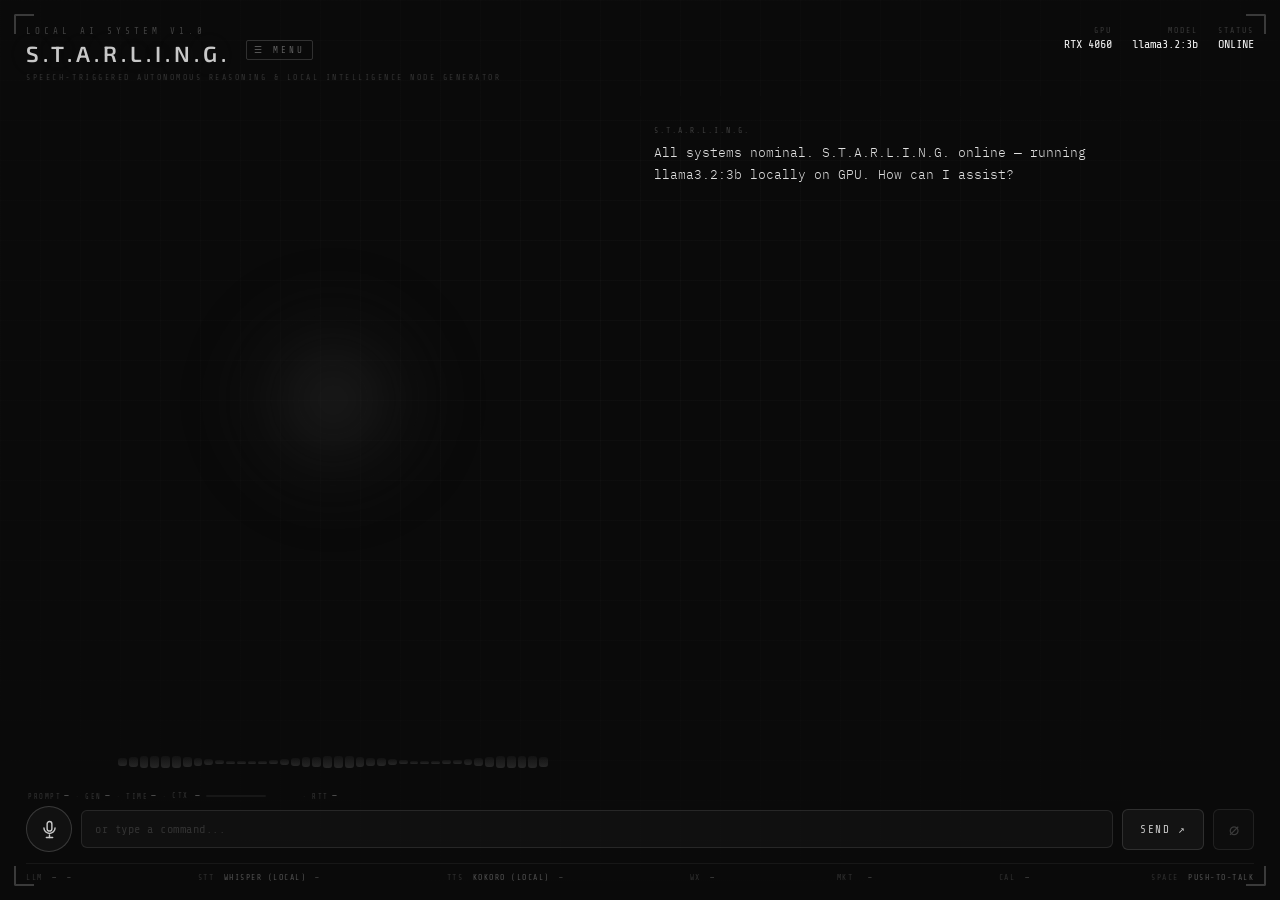
==== frontend/index.html @ 3df269cf "Add user-tunable LLM context size setting Expose a persisted, user-editable LLM context-size setting" ====
<!DOCTYPE html>
<html lang="en">
<head>
  <meta charset="UTF-8" />
  <meta name="viewport" content="width=device-width, initial-scale=1.0" />
  <title>S.T.A.R.L.I.N.G. — Local AI</title>
  <link rel="icon" type="image/png" href="/assets/images/basic_ds.png" />
  <link rel="preconnect" href="https://fonts.googleapis.com" />
  <link rel="preconnect" href="https://fonts.gstatic.com" crossorigin />
  <link href="https://fonts.googleapis.com/css2?family=Exo+2:wght@300;400;600&family=Share+Tech+Mono&display=swap" rel="stylesheet" />
  <link rel="stylesheet" href="style.css" />
</head>
<body>
  <!-- Fuzzy tool confirmation banner (Tier 2 — fuzzy recovery) -->
  <div id="fuzzy-confirm-banner" class="hidden"><span class="fcb-label">Did you mean to open</span> <span id="fcb-tool-name" class="fcb-tool"></span><span class="fcb-label">?</span><div class="fcb-buttons"><button id="fcb-yes">Yes</button><button id="fcb-no">No</button></div></div>

  <div class="starling" id="starling">

    <!-- Decorative background -->
    <div class="grid-bg"></div>
    <div class="corner tl"></div>
    <div class="corner tr"></div>
    <div class="corner bl"></div>
    <div class="corner br"></div>

    <!-- Header -->
    <header class="hdr">
      <div class="hdr-title">
        <div class="hdr-system">LOCAL AI SYSTEM v1.0</div>
        <div class="hdr-name-row">
          <div class="hdr-name">S.T.A.R.L.I.N.G.</div>
          <button class="toolkit-menu-btn" id="toolkit-menu-btn" title="Open system menu">&#x2630; MENU</button>

        </div>
        <div class="hdr-fullname">Speech&#8209;Triggered Autonomous Reasoning &amp; Local Intelligence Node Generator</div>
      </div>
      <div class="hdr-stats">
        <div class="stat">
          <div class="stat-lbl">GPU</div>
          <div class="stat-val" id="stat-gpu">RTX 4060</div>
        </div>
        <div class="stat">
          <div class="stat-lbl">MODEL</div>
          <div class="stat-val" id="stat-model">—</div>
        </div>
        <div class="stat">
          <div class="stat-lbl">STATUS</div>
          <div class="stat-val" id="stat-status">INIT</div>
        </div>
      </div>
    </header>

    <!-- Full-screen offline overlay (shown after shutdown) -->
    <div class="offline-overlay" id="offline-overlay">
      <div class="offline-label">OFFLINE</div>
    </div>

    <!-- Sleep overlay (shown during inactivity sleep; distinct from offline) -->
    <div class="sleep-overlay" id="sleep-overlay">
      <div class="sleep-label">SLEEPING</div>
    </div>

    <!-- Two-column body -->
    <div class="body-cols">

      <!-- Toolkit Menu Panel — full-viewport overlay, shown via openToolkitPanel() -->
      <div id="toolkit-panel" class="toolkit-panel hidden">
        <div class="toolkit-header">
          <div class="toolkit-title">MENU</div>
          <button class="toolkit-close-btn" id="toolkit-close-btn">&#x2715;</button>
        </div>
        <div class="toolkit-list-view" id="toolkit-list-view">

          <!-- Voice & Speech section -->
          <div class="menu-section">
            <div class="menu-section-label">VOICE &amp; SPEECH</div>
            <div class="menu-tts-row">
              <button class="tts-toggle" id="tts-toggle" title="Toggle text-to-speech">TTS ON</button>
              <!-- native select kept hidden — app.js reads/writes its value; the
                   custom voice-picker below is what the user actually interacts with -->
              <select class="voice-select" id="voice-select" title="Kokoro voice" style="display:none">
                <option value="bm_george">George (GB ♂)</option>
              </select>
              <div class="voice-picker" id="voice-picker"></div>
              <button class="voice-test-btn" id="voice-test-btn" title="Preview current voice">TEST</button>
              <button class="voice-default-btn" id="voice-default-btn" title="Save as startup default">SET DEFAULT</button>
              <div class="tts-engine" id="tts-engine">KOKORO</div>
            </div>
          </div>

          <!-- Toolkit section -->
          <div class="menu-section">
            <div class="menu-section-label">TOOLKIT</div>
            <div class="toolkit-cards" id="toolkit-cards"></div>
          </div>

          <!-- Prompt Registry section -->
          <div class="menu-section">
            <div class="menu-section-label">PROMPT REGISTRY</div>
            <button class="prompt-registry-open-btn" id="prompt-registry-open-btn">OPEN EDITOR</button>
          </div>

          <!-- STARLING Soul section -->
          <div class="menu-section">
            <div class="menu-section-label">STARLING SOUL</div>
            <div class="soul-menu-desc">STARLING's persistent personality file. Evolves through session reflections.</div>
            <button class="soul-open-btn" id="soul-open-btn">VIEW / EDIT SOUL</button>
          </div>

          <!-- System / Shutdown section -->
          <div class="menu-section">
            <div class="menu-section-label">SYSTEM</div>
            <div class="llm-ctx-row">
              <label class="llm-ctx-label" for="llm-ctx-input" title="llama-server context window size">LLM CONTEXT</label>
              <input class="llm-ctx-input" id="llm-ctx-input" type="number" min="2048" max="131072" step="1024" title="Context window in tokens (applies on next restart)">
              <span class="llm-ctx-unit">tok</span>
              <button class="llm-ctx-save-btn" id="llm-ctx-save-btn" title="Save context size (applies on restart)">SAVE</button>
            </div>
            <div class="llm-ctx-note" id="llm-ctx-note">Applies on next restart.</div>
            <button class="system-status-open-btn" id="system-status-open-btn">SYSTEM STATUS</button>
            <button class="power-btn" id="power-btn" title="Shut down S.T.A.R.L.I.N.G.">SHUTDOWN</button>
          </div>

        </div>
        <div class="toolkit-confirm-view hidden" id="toolkit-confirm-view">
          <div class="toolkit-confirm-label">Activate <span class="toolkit-confirm-tool-name" id="toolkit-confirm-tool-name"></span>?</div>
          <div class="toolkit-confirm-response" id="toolkit-confirm-response"></div>
          <div class="toolkit-confirm-buttons">
            <button class="toolkit-btn-yes" id="toolkit-btn-yes">YES</button>
            <button class="toolkit-btn-no" id="toolkit-btn-no">NO — BACK</button>
          </div>
        </div>
        <!-- Prompt Registry editor sub-view -->
        <div id="prompts-editor-view" class="toolkit-prompts-view hidden">
          <div class="prompts-editor-header">
            <div class="prompts-editor-title">PROMPT REGISTRY</div>
            <div class="prompts-editor-controls">
              <button id="prompts-reload-btn" class="prompts-reload-btn">RELOAD FROM DISK</button>
              <button id="prompts-editor-back-btn" class="prompts-editor-back-btn">&larr; BACK</button>
            </div>
          </div>
          <div id="prompts-editor-content" class="prompts-editor-content"></div>
        </div>

        <!-- Soul editor sub-view -->
        <div id="soul-editor-view" class="toolkit-prompts-view hidden">
          <div class="prompts-editor-header">
            <div class="prompts-editor-title soul-editor-title">STARLING SOUL</div>
            <div class="prompts-editor-controls">
              <button id="soul-history-btn" class="prompts-reload-btn">HISTORY</button>
              <button id="soul-reload-btn" class="prompts-reload-btn">RELOAD</button>
              <button id="soul-editor-back-btn" class="prompts-editor-back-btn">&larr; BACK</button>
            </div>
          </div>
          <div class="soul-editor-warning">
            <span class="soul-editor-warning-icon">&#9888;</span>
            Editing this file directly modifies STARLING's identity. STARLING will object. Proceed with discretion.
          </div>
          <div id="soul-status-msg" class="soul-status-msg hidden"></div>
          <div id="soul-history-view" class="soul-history-view hidden">
            <div class="soul-history-title">VERSION HISTORY</div>
            <div id="soul-history-list" class="soul-history-list"></div>
          </div>
          <div class="prompts-editor-content" id="soul-editor-content">
            <!-- Read view -->
            <div id="soul-view-content" class="soul-view-content"></div>
            <!-- Edit view (hidden until EDIT is clicked) -->
            <div id="soul-edit-view" class="hidden">
              <textarea id="soul-textarea" class="soul-textarea" spellcheck="false"></textarea>
              <div class="soul-edit-actions">
                <button id="soul-save-btn" class="soul-save-btn">SAVE CHANGES</button>
                <button id="soul-cancel-edit-btn" class="prompts-editor-back-btn">CANCEL</button>
              </div>
            </div>
          </div>
          <div class="soul-footer-actions">
            <button id="soul-edit-btn" class="soul-edit-btn">EDIT SOUL</button>
          </div>
        </div>      </div>

      <!-- Left column: sphere + waveform + chat (repositions below sphere in pres-mode) -->
      <div class="col-left">
        <div class="ring-section">
          <div class="ring-wrap">
            <div class="sphere-halo" id="sphere-halo"></div>
            <canvas id="sphere-canvas" aria-hidden="true"></canvas>
          </div>
          <div class="browser-read-warn hidden" id="browser-read-warn">⚠ CANNOT READ PAGE</div>
        </div>
        <!-- Chat panel — hidden in normal mode, slides in below sphere in pres-mode -->
        <div class="chat-panel">
          <!-- Clock Panel — overlays top of conversation window, auto-dismisses -->
          <div class="clock-panel hidden" id="clock-panel">
            <div class="clock-time" id="clock-time">—</div>
            <div class="clock-detail">
              <span class="clock-date" id="clock-date">—</span>
              <span class="clock-tz"   id="clock-tz">—</span>
            </div>
          </div>
          <!-- Timer Panel — hidden until one or more timers are active -->
          <div class="timer-panel hidden" id="timer-panel">
            <div class="timer-header">
              <div class="timer-title">TIMERS</div>
              <button class="timer-clear-all" id="timer-clear-all" title="Cancel all timers">✕ ALL</button>
            </div>
            <div class="timer-list" id="timer-list"></div>
          </div>
          <!-- Ideas Panel — hidden until capture or list mode is active -->
          <div class="ideas-panel hidden" id="ideas-panel">
            <!-- Capture prompt — shown while awaiting the idea mic press -->
            <div class="ideas-view" id="ideas-capture-view">
              <div class="ideas-header">
                <div class="ideas-title">IDEA CAPTURE</div>
                <div class="ideas-hint">Press mic and speak your idea</div>
              </div>
              <div class="ideas-capture-indicator">
                <div class="ideas-pulse" id="ideas-pulse"></div>
                <span class="ideas-waiting-label" id="ideas-waiting-label">WAITING FOR INPUT</span>
              </div>
              <button class="ideas-cancel-btn" id="ideas-cancel-btn">CANCEL</button>
            </div>
            <!-- List view — shown when reading back ideas -->
            <div class="ideas-view hidden" id="ideas-list-view">
              <div class="ideas-header">
                <div class="ideas-title" id="ideas-list-title">MY IDEAS</div>
                <button class="ideas-close-btn" id="ideas-close-btn">✕</button>
              </div>
              <div class="ideas-list" id="ideas-list"></div>
              <div class="ideas-list-footer">
                <span class="ideas-count" id="ideas-count">—</span>
              </div>
            </div>
          </div>
          <div class="chat-inner" id="chat-inner"></div>
        </div>
      </div>

      <!-- Weather Panel — zero-width in normal mode, expands right in weather-mode -->
      <div class="weather-panel hidden" id="weather-panel">
        <div class="weather-header">
          <div class="weather-location" id="weather-location">—</div>
          <div class="weather-location-label hidden" id="weather-location-label"></div>
          <button class="weather-close-btn" id="weather-close-btn" title="Close weather panel">✕</button>
          <div class="weather-header-row">
            <div class="weather-fetched" id="weather-fetched">—</div>
            <div class="weather-cache-age hidden" id="weather-cache-age"></div>
            <button class="weather-refresh-btn" id="weather-refresh-btn" title="Refresh weather data">🔄</button>
          </div>
        </div>
        <!-- Body: metric tiles (left) + vertical forecast (right) -->
        <div class="weather-body">
          <!-- Left: current-conditions metric tiles -->
          <div class="weather-metrics" id="weather-metrics">
            <div class="wx-tile wx-tile-hero">
              <div class="weather-temp" id="weather-temp">—</div>
              <div class="weather-condition" id="weather-condition">—</div>
            </div>
            <div class="wx-tile">
              <div class="wx-tile-lbl">FEELS LIKE</div>
              <div class="wx-tile-val" id="weather-feels">—</div>
            </div>
            <div class="wx-tile">
              <div class="wx-tile-lbl">HUMIDITY</div>
              <div class="wx-tile-val" id="weather-humidity">—</div>
            </div>
            <div class="wx-tile">
              <div class="wx-tile-lbl">WIND</div>
              <div class="wx-tile-val" id="weather-wind">—</div>
            </div>
            <div class="wx-tile">
              <div class="wx-tile-lbl">CLOUD COVER</div>
              <div class="wx-tile-val" id="weather-cloud">—</div>
            </div>
            <div class="wx-tile">
              <div class="wx-tile-lbl">UV INDEX</div>
              <div class="wx-tile-val" id="weather-uv">—</div>
              <div class="wx-tile-sub" id="weather-uv-label">—</div>
            </div>
            <div class="wx-tile">
              <div class="wx-tile-lbl">AIR QUALITY</div>
              <div class="wx-tile-val" id="weather-aqi">—</div>
              <div class="wx-tile-sub" id="weather-aqi-label">—</div>
            </div>
            <div class="wx-tile">
              <div class="wx-tile-lbl">SUNRISE</div>
              <div class="wx-tile-val" id="weather-sunrise">—</div>
            </div>
            <div class="wx-tile">
              <div class="wx-tile-lbl">SUNSET</div>
              <div class="wx-tile-val" id="weather-sunset">—</div>
            </div>
          </div>
          <!-- Right: vertical 10-day forecast — flippable to per-day hourly charts -->
          <div class="weather-flip" id="weather-flip">
            <div class="weather-flip-inner">
              <div class="weather-flip-front">
                <div class="weather-forecast" id="weather-forecast"></div>
              </div>
              <div class="weather-flip-back" id="weather-flip-back">
                <div class="wx-flip-back-header">
                  <div class="wx-flip-day-label" id="wx-flip-day-label"></div>
                  <button class="wx-back-weekly-btn" id="wx-back-weekly-btn">↩ Back to Weekly</button>
                </div>
                <div class="wx-chart-box">
                  <div class="wx-chart-title">HOURLY TEMP</div>
                  <canvas id="wx-day-temp"></canvas>
                </div>
                <div class="wx-chart-box">
                  <div class="wx-chart-title">HOURLY PRECIP %</div>
                  <canvas id="wx-day-precip"></canvas>
                </div>
              </div>
            </div>
          </div>
        </div>
      </div>

      <!-- Calendar Panel — hidden until calendar mode is active -->
      <div class="cal-panel hidden" id="cal-panel">
        <div class="cal-header">
          <div class="cal-today-label" id="cal-today-label">—</div>
          <div class="cal-tz" id="cal-tz">—</div>
          <button class="cal-close-btn" id="cal-close-btn" title="Close calendar">✕</button>
        </div>
        <div class="cal-section-title">TODAY</div>
        <div class="cal-event-list" id="cal-today-list">
          <div class="cal-empty">No events scheduled.</div>
        </div>
        <div class="cal-section-title cal-week-toggle" id="cal-week-toggle">
          UPCOMING <span id="cal-week-chevron">▸</span>
        </div>
        <div class="cal-event-list cal-week-list hidden" id="cal-week-list"></div>
      </div>

      <!-- Mail Panel — hidden until mail mode is active -->
      <div class="mail-panel hidden" id="mail-panel">
        <div class="mail-panel-header">
          <div class="mail-panel-title">
            INBOX <span class="mail-count-badge" id="mail-count-badge">0</span>
          </div>
          <button class="mail-close-btn" id="mail-close-btn" title="Close mail panel">&#x2715;</button>
        </div>
        <div class="mail-list" id="mail-list"></div>
      </div>

      <!-- Neon image panel — zero-width in normal mode -->
      <div class="pres-panel" id="pres-panel">
        <span class="edge edge-top"></span>
        <span class="edge edge-left"></span>
        <span class="edge edge-right"></span>
        <span class="edge edge-bottom"></span>
        <img class="pres-image" id="pres-image" src="" alt="" />
      </div>

      <!-- Dossier text panel — zero-width in normal mode -->
      <div class="pres-dossier" id="pres-dossier">
        <div class="pres-dossier-title" id="pres-dossier-title">SUBJECT UNKNOWN</div>
        <div class="pres-dossier-body" id="pres-dossier-body">
          Awaiting intelligence data. No records on file for this subject.
        </div>
        <div class="pres-dossier-meta" id="pres-dossier-meta">
          <span class="key">STATUS</span><span class="val">UNCLASSIFIED</span>
          <span class="key">SOURCE</span><span class="val">LOCAL KB</span>
          <span class="key">UPDATED</span><span class="val">—</span>
        </div>
      </div>

      <!-- News panel — zero-width in normal mode, expands in news-mode -->
      <div class="news-panel hidden" id="news-panel">
        <div class="news-header">
          <div class="news-title" id="news-title">NEWS BRIEFING</div>
          <div class="news-meta" id="news-meta">—</div>
          <button class="news-close-btn" id="news-close-btn" title="Close news panel">✕</button>
        </div>
        <div class="news-filters">
          <select class="news-filter-select" id="news-cat-select"></select>
          <select class="news-filter-select" id="news-region-select"></select>
          <select class="news-filter-select" id="news-source-select"></select>
        </div>
        <div class="news-synth-indicator hidden" id="news-synth-indicator">
          <span class="news-synth-spinner"></span>
          <span class="news-synth-label">SUMMARISING</span>
        </div>
        <div class="news-list" id="news-list"></div>
        <div class="news-footer">
          <button class="news-refresh-btn" id="news-refresh-btn">↻ REFRESH</button>
          <span class="news-fetched" id="news-fetched">—</span>
        </div>
      </div>

      <!-- Market Panel — zero-width in normal mode, expands in mkt-mode -->
      <div class="mkt-panel hidden" id="mkt-panel">

        <!-- Shared header -->
        <div class="mkt-header">
          <div class="mkt-title">MARKET WATCH</div>
          <div class="mkt-status" id="mkt-status">—</div>
          <div class="mkt-header-actions">
            <button class="mkt-settings-btn" id="mkt-settings-btn" title="Stock settings">⚙</button>
            <button class="mkt-close-btn" id="mkt-close-btn" title="Close market panel">✕</button>
          </div>
        </div>

        <!-- ── Dashboard view (default) ───────────────────────────────────── -->
        <div id="mkt-dashboard" class="mkt-view">

          <!-- Group tabs rendered dynamically from watchlist.json -->
          <div class="mkt-tabs" id="mkt-group-tabs"></div>

          <!-- 6-tile chart grid -->
          <div class="stocks-dashboard" id="stocks-dashboard">

            <!-- Tile 0 — S&P 500 -->
            <div class="stocks-tile" id="tile-0" data-symbol="^GSPC" data-name="S&amp;P 500">
              <div class="stocks-tile-hdr">
                <div class="stocks-tile-id">
                  <span class="stocks-tile-sym">S&amp;P 500</span>
                  <span class="stocks-tile-ticker">^GSPC</span>
                </div>
                <div class="stocks-tile-prc">
                  <span class="stocks-tile-price" id="tp-0-price">—</span>
                  <span class="stocks-tile-chg" id="tp-0-chg">—</span>
                </div>
              </div>
              <div class="stocks-tile-pills" data-tile="0">
                <button class="spill active" data-w="1m" data-tile="0">1M</button>
                <button class="spill" data-w="3m" data-tile="0">3M</button>
                <button class="spill" data-w="1y" data-tile="0">1Y</button>
              </div>
              <div class="stocks-canvas-wrap"><canvas id="sc-0"></canvas></div>
            </div>

            <!-- Tile 1 — NASDAQ -->
            <div class="stocks-tile" id="tile-1" data-symbol="^IXIC" data-name="NASDAQ">
              <div class="stocks-tile-hdr">
                <div class="stocks-tile-id">
                  <span class="stocks-tile-sym">NASDAQ</span>
                  <span class="stocks-tile-ticker">^IXIC</span>
                </div>
                <div class="stocks-tile-prc">
                  <span class="stocks-tile-price" id="tp-1-price">—</span>
                  <span class="stocks-tile-chg" id="tp-1-chg">—</span>
                </div>
              </div>
              <div class="stocks-tile-pills" data-tile="1">
                <button class="spill active" data-w="1m" data-tile="1">1M</button>
                <button class="spill" data-w="3m" data-tile="1">3M</button>
                <button class="spill" data-w="1y" data-tile="1">1Y</button>
              </div>
              <div class="stocks-canvas-wrap"><canvas id="sc-1"></canvas></div>
            </div>

            <!-- Tile 2 — Dow Jones -->
            <div class="stocks-tile" id="tile-2" data-symbol="^DJI" data-name="Dow Jones">
              <div class="stocks-tile-hdr">
                <div class="stocks-tile-id">
                  <span class="stocks-tile-sym">Dow Jones</span>
                  <span class="stocks-tile-ticker">^DJI</span>
                </div>
                <div class="stocks-tile-prc">
                  <span class="stocks-tile-price" id="tp-2-price">—</span>
                  <span class="stocks-tile-chg" id="tp-2-chg">—</span>
                </div>
              </div>
              <div class="stocks-tile-pills" data-tile="2">
                <button class="spill active" data-w="1m" data-tile="2">1M</button>
                <button class="spill" data-w="3m" data-tile="2">3M</button>
                <button class="spill" data-w="1y" data-tile="2">1Y</button>
              </div>
              <div class="stocks-canvas-wrap"><canvas id="sc-2"></canvas></div>
            </div>

            <!-- Tile 3 — BTC + ETH overlay -->
            <div class="stocks-tile" id="tile-3" data-symbol="BTC-USD" data-symbol2="ETH-USD" data-name="Bitcoin + Ethereum">
              <div class="stocks-tile-hdr">
                <div class="stocks-tile-id">
                  <span class="stocks-tile-sym">BTC + ETH</span>
                  <span class="stocks-tile-ticker">Crypto</span>
                </div>
                <div class="stocks-tile-prc">
                  <span class="stocks-tile-price" id="tp-3-price">—</span>
                  <span class="stocks-tile-chg" id="tp-3-chg">—</span>
                </div>
              </div>
              <div class="stocks-tile-pills" data-tile="3">
                <button class="spill active" data-w="1m" data-tile="3">1M</button>
                <button class="spill" data-w="3m" data-tile="3">3M</button>
                <button class="spill" data-w="1y" data-tile="3">1Y</button>
              </div>
              <div class="stocks-canvas-wrap"><canvas id="sc-3"></canvas></div>
            </div>

            <!-- Tile 4 — My Stocks (equity watchlist) -->
            <div class="stocks-tile" id="tile-4" data-name="My Stocks">
              <div class="stocks-tile-hdr">
                <div class="stocks-tile-id">
                  <span class="stocks-tile-sym">My Stocks</span>
                  <select class="stocks-tile-sel" id="sel-4" title="Select equity ticker"></select>
                </div>
                <div class="stocks-tile-prc">
                  <span class="stocks-tile-price" id="tp-4-price">—</span>
                  <span class="stocks-tile-chg" id="tp-4-chg">—</span>
                </div>
              </div>
              <div class="stocks-tile-pills" data-tile="4">
                <button class="spill active" data-w="1m" data-tile="4">1M</button>
                <button class="spill" data-w="3m" data-tile="4">3M</button>
                <button class="spill" data-w="1y" data-tile="4">1Y</button>
                <button class="stocks-valtoggle hidden" data-tile="4" title="Toggle between share price and value of your holdings">VALUE</button>
              </div>
              <div class="stocks-canvas-wrap"><canvas id="sc-4"></canvas></div>
            </div>

            <!-- Tile 5 — My Crypto (crypto watchlist) -->
            <div class="stocks-tile" id="tile-5" data-name="My Crypto">
              <div class="stocks-tile-hdr">
                <div class="stocks-tile-id">
                  <span class="stocks-tile-sym">My Crypto</span>
                  <select class="stocks-tile-sel" id="sel-5" title="Select crypto ticker"></select>
                </div>
                <div class="stocks-tile-prc">
                  <span class="stocks-tile-price" id="tp-5-price">—</span>
                  <span class="stocks-tile-chg" id="tp-5-chg">—</span>
                </div>
              </div>
              <div class="stocks-tile-pills" data-tile="5">
                <button class="spill active" data-w="1m" data-tile="5">1M</button>
                <button class="spill" data-w="3m" data-tile="5">3M</button>
                <button class="spill" data-w="1y" data-tile="5">1Y</button>
                <button class="stocks-valtoggle hidden" data-tile="5" title="Toggle between unit price and value of your holdings">VALUE</button>
              </div>
              <div class="stocks-canvas-wrap"><canvas id="sc-5"></canvas></div>
            </div>

          </div><!-- /stocks-dashboard -->

          <div class="mkt-footer">
            <button class="mkt-refresh-btn" id="mkt-refresh-btn">↻ REFRESH</button>
            <span class="mkt-fetched" id="mkt-fetched">—</span>
          </div>
        </div><!-- /mkt-dashboard -->

        <!-- ── Detail view (hidden by default) ────────────────────────────── -->
        <div id="mkt-detail" class="mkt-view hidden">
          <div class="mkt-detail-hdr">
            <button id="mkt-back-btn" class="mkt-back-btn">← BACK</button>
            <div class="mkt-detail-info">
              <span class="mkt-detail-sym" id="mkt-detail-sym">—</span>
              <span class="mkt-detail-name" id="mkt-detail-name">—</span>
            </div>
            <div class="mkt-detail-prc">
              <span class="mkt-detail-price" id="mkt-detail-price">—</span>
              <span class="mkt-detail-chg" id="mkt-detail-chg">—</span>
            </div>
          </div>

          <div class="mkt-window-pills" id="mkt-window-pills">
            <button class="wpill" data-w="7d">7D</button>
            <button class="wpill active" data-w="1m">1M</button>
            <button class="wpill" data-w="3m">3M</button>
            <button class="wpill" data-w="6m">6M</button>
            <button class="wpill" data-w="1y">1Y</button>
            <button class="wpill" data-w="5y">5Y</button>
            <button class="wpill" data-w="10y">10Y</button>
          </div>

          <div class="mkt-detail-chart-wrap">
            <canvas id="mkt-detail-canvas"></canvas>
          </div>

          <div class="mkt-stats-strip">
            <div class="mkt-stat"><span class="mkt-stat-lbl">52W HIGH</span><span class="mkt-stat-val" id="mstat-high">—</span></div>
            <div class="mkt-stat"><span class="mkt-stat-lbl">52W LOW</span><span class="mkt-stat-val" id="mstat-low">—</span></div>
            <div class="mkt-stat"><span class="mkt-stat-lbl">VOLUME</span><span class="mkt-stat-val" id="mstat-vol">—</span></div>
            <div class="mkt-stat"><span class="mkt-stat-lbl">MKT CAP</span><span class="mkt-stat-val" id="mstat-cap">—</span></div>
            <div class="mkt-stat"><span class="mkt-stat-lbl">UPDATED</span><span class="mkt-stat-val" id="mstat-upd">—</span></div>
          </div>

          <button id="mkt-hear-btn" class="mkt-hear-btn">♪ HEAR BRIEFING</button>
        </div><!-- /mkt-detail -->

      </div><!-- /mkt-panel -->

      <!-- Reddit Social Panel — zero-width in normal mode, expands in reddit-mode -->
      <div class="reddit-panel hidden" id="reddit-panel">
        <div class="reddit-header">
          <div class="reddit-title" id="reddit-title">REDDIT SOCIAL FEED</div>
          <div class="reddit-meta" id="reddit-meta">—</div>
          <button class="reddit-refresh-btn" id="reddit-refresh-btn">&#8635; REFRESH</button>
          <button class="reddit-settings-btn" id="reddit-settings-btn" title="Manage subreddits">&#9881; SUBREDDITS</button>
          <button class="reddit-close-btn" id="reddit-close-btn" title="Close Reddit feed">&#x2715;</button>
        </div>
        <div class="reddit-synth-indicator hidden" id="reddit-synth-indicator">
          <span class="reddit-synth-spinner"></span>
          <span class="reddit-synth-label">SYNTHESISING</span>
        </div>
        <div class="reddit-filter-bar" id="reddit-filter-bar"></div>
        <div class="reddit-post-list" id="reddit-post-list"></div>
        <div class="reddit-fetched" id="reddit-fetched">—</div>
        <div class="reddit-settings-view hidden" id="reddit-settings-view">
          <div class="reddit-settings-header">
            <div class="reddit-settings-title">MANAGE SUBREDDITS</div>
            <button class="reddit-settings-back-btn" id="reddit-settings-back-btn">&#8592; BACK</button>
          </div>
          <div class="reddit-settings-sub-list" id="reddit-settings-sub-list"></div>
          <div class="reddit-settings-add-row">
            <input class="reddit-settings-input" id="reddit-settings-input" type="text" placeholder="subreddit or r/subreddit" maxlength="53" spellcheck="false" autocomplete="off" />
            <button class="reddit-settings-add-btn" id="reddit-settings-add-btn">+ ADD</button>
          </div>
          <div class="reddit-settings-error hidden" id="reddit-settings-error"></div>
        </div>
      </div><!-- /reddit-panel -->

      <!-- YouTube Feed Panel — zero-width in normal mode, expands in yt-mode -->
      <div class="yt-panel hidden" id="yt-panel">
        <div class="yt-panel-header">
          <div class="yt-title" id="yt-title">YOUTUBE FEED</div>
          <div class="yt-meta" id="yt-meta">—</div>
          <button class="yt-refresh-btn" id="yt-refresh-btn">↻ REFRESH</button>
          <button class="yt-settings-btn" id="yt-settings-btn" title="Manage channels">⚙ CHANNELS</button>
          <button class="yt-close-btn" id="yt-close-btn" title="Close YouTube feed">&#x2715;</button>
          <div class="yt-synth-indicator hidden" id="yt-synth-indicator">
            <span class="yt-synth-spinner"></span>
            <span class="yt-synth-label">ANALYSING</span>
          </div>
        </div>
        <div class="yt-filter-row">
          <div class="yt-filter-col">
            <label class="yt-filter-label">TYPE</label>
            <div class="yt-type-filter-bar" id="yt-type-filter-bar"></div>
          </div>
          <div class="yt-filter-col">
            <label class="yt-filter-label">CHANNEL</label>
            <div class="yt-channel-filter-bar" id="yt-channel-filter-bar"></div>
          </div>
          <div class="yt-filter-col">
            <label class="yt-filter-label">SORT</label>
            <div class="yt-sort-bar" id="yt-sort-bar"></div>
          </div>
        </div>
        <div class="yt-tile-grid" id="yt-tile-grid"></div>
        <div class="yt-fetched" id="yt-fetched">—</div>
        <div class="yt-settings-view hidden" id="yt-settings-view">
          <div class="yt-settings-header">
            <div class="yt-settings-title">MANAGE CHANNELS</div>
            <button class="yt-settings-back-btn" id="yt-settings-back-btn">← BACK</button>
          </div>
          <div class="yt-settings-channel-list" id="yt-settings-channel-list"></div>
          <div class="yt-settings-add-row">
            <input class="yt-settings-input" id="yt-settings-input" type="text" placeholder="Channel ID (UC…), @handle, or channel URL" maxlength="200" spellcheck="false" autocomplete="off" />
            <button class="yt-settings-add-btn" id="yt-settings-add-btn">+ ADD</button>
          </div>
          <div class="yt-settings-error hidden" id="yt-settings-error"></div>
        </div>
      </div><!-- /yt-panel -->

      <!-- Journal Panel — zero-width in normal mode, expands in journal-mode -->
      <div class="journal-panel hidden" id="journal-panel">

        <!-- ── Dictation view ── -->
        <div class="journal-view" id="journal-dictation-view">
          <div class="journal-header">
            <div class="journal-header-left">
              <div class="journal-title">JOURNAL ENTRY</div>
              <div class="journal-timestamp" id="journal-timestamp">—</div>
            </div>
          </div>
          <div class="journal-transcript-box">
            <div class="journal-transcript-label">TRANSCRIPT</div>
            <div class="journal-transcript" id="journal-transcript">
              <span class="journal-placeholder">Start speaking. Each mic press adds a new segment.
Press SUBMIT when finished dictating.</span>
            </div>
          </div>
          <div class="journal-segment-count" id="journal-segment-count">0 segments</div>
          <div class="journal-actions">
            <button class="journal-btn journal-btn-submit" id="journal-submit-btn">SUBMIT ↗</button>
            <button class="journal-btn journal-btn-interviewer" id="journal-interviewer-btn">INTERVIEWER ◎</button>
            <button class="journal-btn journal-btn-discard" id="journal-discard-btn">DISCARD ✕</button>
          </div>
        </div>

        <!-- ── Review view — shown after LLM summarises ── -->
        <div class="journal-view hidden" id="journal-review-view">
          <div class="journal-header">
            <div class="journal-header-left">
              <div class="journal-title">REVIEW SUMMARY</div>
              <div class="journal-review-hint">Confirm to save · Re-record to start over · Discard to cancel</div>
            </div>
          </div>
          <div class="journal-summary-box">
            <div class="journal-transcript-label">SUMMARY</div>
            <div class="journal-summary" id="journal-summary"></div>
          </div>
          <div class="journal-tags-row" id="journal-tags-row"></div>
          <div class="journal-actions">
            <button class="journal-btn journal-btn-confirm" id="journal-confirm-btn">CONFIRM ✓</button>
            <button class="journal-btn journal-btn-rerecord" id="journal-rerecord-btn">RE-RECORD ↺</button>
            <button class="journal-btn journal-btn-discard" id="journal-discard-btn-2">DISCARD ✕</button>
          </div>
        </div>

        <!-- ── Entries view — shown when reading back past entries ── -->
        <div class="journal-view hidden" id="journal-entries-view">
          <div class="journal-header">
            <div class="journal-header-left">
              <div class="journal-title" id="journal-entries-title">RECENT ENTRIES</div>
            </div>
            <button class="journal-close-btn" id="journal-entries-close">✕</button>
          </div>
          <div class="journal-entries-list" id="journal-entries-list"></div>
        </div>

      </div><!-- /journal-panel -->

      <!-- Wikipedia Panel — zero-width in normal mode, expands in wiki-mode -->
      <div class="wiki-panel hidden" id="wiki-panel">
        <div class="wiki-header">
          <div class="wiki-header-left">
            <div class="wiki-icon">⟡</div>
            <div class="wiki-title" id="wiki-article-title">—</div>
          </div>
          <button class="wiki-close-btn" id="wiki-close-btn" title="Exit Wikipedia mode">&#x2715;</button>
        </div>
        <div class="wiki-meta" id="wiki-meta">WIKIPEDIA ARTICLE Q&amp;A</div>
        <div class="wiki-transcript" id="wiki-transcript"></div>
      </div><!-- /wiki-panel -->

      <!-- Browser Panel — zero-width in normal mode, expands in browser-mode -->
      <div class="browser-panel" id="browser-panel">
        <div class="browser-toolbar">
          <button id="browser-back" title="Back">&#8592;</button>
          <button id="browser-forward" title="Forward">&#8594;</button>
          <button id="browser-refresh" title="Refresh">&#8635;</button>
          <input id="browser-url-bar" type="text" spellcheck="false" />
          <button id="browser-go">Go</button>
          <button id="browser-close" title="Close">&#x2715;</button>
        </div>

        <div id="browser-iframe-container">
          <iframe
            id="browser-frame"
            sandbox="allow-scripts allow-forms allow-popups"
            referrerpolicy="no-referrer"
          ></iframe>
        </div>

        <div id="browser-fallback" class="hidden">
          <p>This site can&#8217;t be displayed here due to its security policy.</p>
          <a id="browser-external-link" target="_blank" rel="noopener noreferrer"></a>
        </div>
      </div>

    </div><!-- /body-cols -->

    <!-- YouTube floating video player — draggable overlay, shown when a tile is clicked -->
    <div class="yt-video-modal hidden" id="yt-video-modal">
      <div class="yt-video-modal-header" id="yt-video-modal-header">
        <span class="yt-video-modal-title" id="yt-video-modal-title">▶ VIDEO</span>
        <button class="yt-video-modal-close" id="yt-video-modal-close" title="Close player">✕</button>
      </div>
      <div class="yt-video-modal-body">
        <iframe
          id="yt-video-modal-frame"
          sandbox="allow-scripts allow-same-origin allow-forms allow-popups allow-presentation"
          allow="autoplay; fullscreen; encrypted-media; picture-in-picture"
          allowfullscreen
        ></iframe>
      </div>
    </div>

    <!-- Full-width bottom bar: LLM metrics + TTS settings + controls -->
    <div class="bottom-bar">
      <!-- Audio waveform — spans the chat column, sits just above the metrics row -->
      <div class="waveform" id="waveform" aria-hidden="true"></div>
      <!-- LLM performance + context metrics (single row, populated after each response) -->
      <div class="llm-metrics" id="llm-metrics">
        <span class="lm-item"><span class="lm-lbl">PROMPT</span><span class="lm-val" id="lm-prompt">—</span></span>
        <span class="lm-sep">·</span>
        <span class="lm-item"><span class="lm-lbl">GEN</span><span class="lm-val" id="lm-gen">—</span></span>
        <span class="lm-sep">·</span>
        <span class="lm-item"><span class="lm-lbl">TIME</span><span class="lm-val" id="lm-time">—</span></span>
        <span class="lm-sep">·</span>
        <span class="lm-lbl">CTX</span>
        <span class="lm-val" id="lm-ctx">—</span>
        <div class="lm-ctx-track"><div class="lm-ctx-fill" id="lm-ctx-fill"></div></div>
        <span class="lm-val lm-ctx-pct" id="lm-ctx-pct"></span>
        <span class="lm-sep">·</span>
        <span class="lm-item"><span class="lm-lbl">RTT</span><span class="lm-val" id="lm-rtt">—</span></span>
      </div>
      <div class="controls">
        <button class="mic-btn" id="mic-btn" title="Hold to speak — or hold Space">
          <div class="mic-sweep" aria-hidden="true"></div>
          <svg viewBox="0 0 24 24" fill="none" stroke="currentColor" stroke-width="1.8"
            stroke-linecap="round" stroke-linejoin="round" aria-hidden="true">
            <rect x="9" y="2" width="6" height="12" rx="3"/>
            <path d="M5 10a7 7 0 0 0 14 0"/>
            <line x1="12" y1="19" x2="12" y2="22"/>
            <line x1="8" y1="22" x2="16" y2="22"/>
          </svg>
        </button>
        <div class="input-wrap">
          <input class="text-input" id="text-input" type="text"
            placeholder="or type a command..." autocomplete="off" spellcheck="false" />
        </div>
        <button class="send-btn" id="send-btn">SEND ↗</button>
        <button class="clear-btn" id="clear-btn" title="Clear conversation">⌀</button>
      </div>
    </div><!-- /bottom-bar -->

    <!-- Footer -->
    <footer class="ftr">
      <div class="ftr-item">LLM <span id="ftr-llm-addr">—</span><span class="ftr-dev" id="ftr-llm-dev">—</span></div>
      <div class="ftr-item">STT <span>Whisper (local)</span><span class="ftr-dev" id="ftr-whisper-dev">—</span></div>
      <div class="ftr-item">TTS <span id="ftr-tts">Kokoro (local)</span><span class="ftr-dev" id="ftr-kokoro-dev">—</span></div>
      <div class="ftr-item">WX <span id="ftr-wx-location">—</span></div>
      <div class="ftr-item">MKT <span id="ftr-mkt-status" class="ftr-dev">—</span></div>
      <div class="ftr-item">CAL <span id="ftr-cal-backend">—</span></div>
      <div class="ftr-item">SPACE <span>push-to-talk</span></div>
    </footer>

  </div>

  <!-- System status panel — opened via menu button or "system status" voice trigger -->
  <div id="system-panel" class="system-panel hidden">
    <div class="system-header">
      <div class="system-title">SYSTEM STATUS</div>
      <div class="system-header-controls">
        <button class="system-refresh-btn" id="system-refresh-btn">REFRESH</button>
        <button class="system-close-btn"   id="system-close-btn">&#x2715;</button>
      </div>
    </div>
    <div class="system-body">
      <div class="system-section">
        <div class="system-section-label">BOOT SNAPSHOT</div>
        <div id="system-boot" class="system-grid"></div>
      </div>
      <div class="system-section">
        <div class="system-section-label">TOOL INVENTORY</div>
        <div id="system-tools" class="system-tool-list"></div>
      </div>
      <div class="system-section">
        <div class="system-section-label">LAST EVENTS</div>
        <div id="system-events" class="system-grid"></div>
      </div>
      <div class="system-section">
        <div class="system-section-label">LIVE RUNTIME</div>
        <div id="system-runtime" class="system-grid"></div>
      </div>
      <div class="system-section">
        <div class="system-section-label">INJECTED PROMPT BLOCK</div>
        <pre id="system-static-block" class="system-static-block"></pre>
      </div>
    </div>
  </div>

  <script src="https://cdn.jsdelivr.net/npm/three@0.160.0/build/three.min.js"></script>
  <script src="https://cdn.jsdelivr.net/npm/chart.js@4/dist/chart.umd.min.js"></script>
  <script src="https://cdn.jsdelivr.net/npm/chartjs-adapter-date-fns@3/dist/chartjs-adapter-date-fns.bundle.min.js"></script>

  <!-- System Awareness panel — opened from the SYSTEM menu and via voice. -->
  <div id="system-panel" class="system-panel hidden" role="dialog" aria-label="System Status">
    <div class="system-header">
      <div class="system-title">SYSTEM STATUS</div>
      <div class="system-header-controls">
        <button id="system-refresh-btn" class="system-refresh-btn">REFRESH</button>
        <button id="system-close-btn"   class="system-close-btn">CLOSE</button>
      </div>
    </div>
    <div class="system-body">
      <div class="system-section">
        <div class="system-section-label">BOOT SNAPSHOT</div>
        <div id="system-boot" class="system-grid"></div>
      </div>
      <div class="system-section">
        <div class="system-section-label">TOOL INVENTORY</div>
        <div id="system-tools" class="system-tool-list"></div>
      </div>
      <div class="system-section">
        <div class="system-section-label">LAST EVENTS</div>
        <div id="system-events" class="system-grid"></div>
      </div>
      <div class="system-section">
        <div class="system-section-label">LIVE RUNTIME</div>
        <div id="system-runtime" class="system-grid"></div>
      </div>
      <div class="system-section">
        <div class="system-section-label">INJECTED PROMPT BLOCK</div>
        <pre id="system-static-block" class="system-static-block"></pre>
      </div>
    </div>
  </div>

  <script type="module" src="app.js?v=5"></script>
</body>
</html>
---- frontend/style.css ----
@import url('https://fonts.googleapis.com/css2?family=Exo+2:wght@300;400;600&family=IBM+Plex+Mono:wght@300;400&family=Share+Tech+Mono&display=swap');

*, *::before, *::after { box-sizing: border-box; margin: 0; padding: 0; }

/* ── Global scrollbar theme ───────────────────────────────────────────────
   Unified accent-tinted scrollbars across every panel / toolkit. Individual
   components may override below where a distinct treatment is intentional. */
* {
  scrollbar-width: thin;
  scrollbar-color: rgba(240, 165, 0, 0.3) transparent;
}
*::-webkit-scrollbar { width: 4px; height: 4px; }
*::-webkit-scrollbar-track { background: transparent; }
*::-webkit-scrollbar-thumb { background: rgba(240, 165, 0, 0.3); border-radius: 2px; }
*::-webkit-scrollbar-thumb:hover { background: rgba(240, 165, 0, 0.55); }

:root {
  --c:    #c8c8c8;   /* primary grey */
  --g:    #f0f0f0;   /* light grey / near-white */
  --bg:   #0a0a0a;
  --text: #c8c8c8;
}

html, body {
  height: 100%;
  background: #060606;
  display: flex;
  align-items: stretch;
  justify-content: stretch;
  overflow: hidden;
  font-family: 'Exo 2', sans-serif;
}

/* ── Container ───────────────────────────────────────────────────────────── */
.starling {
  position: relative;
  width:  100vw;
  height: 100vh;
  background: var(--bg);
  border-radius: 0;
  padding: 26px 26px 18px;
  display: flex;
  flex-direction: column;
  overflow: hidden;
}

/* ── Grid background ─────────────────────────────────────────────────────── */
.grid-bg {
  position: absolute; inset: 0;
  background-image:
    linear-gradient(rgba(255,255,255,0.02) 1px, transparent 1px),
    linear-gradient(90deg, rgba(255,255,255,0.02) 1px, transparent 1px);
  background-size: 40px 40px;
  pointer-events: none;
}
.grid-bg::after {
  content: '';
  position: absolute; inset: 0;
  background: radial-gradient(ellipse 75% 65% at 50% 36%, transparent 0%, var(--bg) 100%);
}

/* ── Corner brackets ─────────────────────────────────────────────────────── */
.corner {
  position: absolute; width: 20px; height: 20px;
  border-color: var(--c); border-style: solid;
  opacity: 0.25; transition: opacity 0.4s; pointer-events: none;
}
.starling:hover .corner { opacity: 0.45; }
.corner.tl { top: 14px;    left: 14px;  border-width: 2px 0 0 2px; border-radius: 2px 0 0 0; }
.corner.tr { top: 14px;    right: 14px; border-width: 2px 2px 0 0; border-radius: 0 2px 0 0; }
.corner.bl { bottom: 14px; left: 14px;  border-width: 0 0 2px 2px; border-radius: 0 0 0 2px; }
.corner.br { bottom: 14px; right: 14px; border-width: 0 2px 2px 0; border-radius: 0 0 2px 0; }

/* ── Header ──────────────────────────────────────────────────────────────── */
.hdr {
  display: flex; justify-content: space-between; align-items: flex-start;
  flex-shrink: 0; position: relative; z-index: 1;
  margin-bottom: 14px;
}
.hdr-system {
  font-family: 'Share Tech Mono', monospace;
  font-size: 9px; letter-spacing: 4px;
  color: rgba(200,200,200,0.3); text-transform: uppercase; margin-bottom: 4px;
}
.hdr-name {
  font-size: 22px; font-weight: 600; letter-spacing: 4px; color: var(--c);
  text-shadow: 0 0 28px rgba(200,200,200,0.15), 0 0 64px rgba(200,200,200,0.05);
}
.hdr-fullname {
  font-family: 'Share Tech Mono', monospace;
  font-size: 8px; letter-spacing: 2.5px;
  color: rgba(200,200,200,0.22); text-transform: uppercase;
}
.hdr-stats { display: flex; gap: 20px; align-items: flex-end; }
.stat { text-align: right; }

/* ── Power button ────────────────────────────────────────────────────────── */
.hdr-name-row {
  display: flex; align-items: baseline; gap: 16px;
  margin-bottom: 7px;
}
.toolkit-menu-btn {
  background: transparent;
  border: 1px solid rgba(200,200,200,0.2);
  color: rgba(200,200,200,0.45);
  font-size: 9px; letter-spacing: 3px;
  padding: 3px 7px; height: 20px;
  border-radius: 2px; cursor: pointer;
  font-family: 'Share Tech Mono', monospace;
  transition: color 0.2s, border-color 0.2s, box-shadow 0.2s;
  white-space: nowrap;
  align-self: flex-start;
  margin-bottom: 3px;
}
.toolkit-menu-btn:hover {
  border-color: rgba(200,200,200,0.55);
  color: rgba(200,200,200,0.9);
  box-shadow: 0 0 8px rgba(200,200,200,0.1);
}

.power-btn {
  background: transparent;
  border: 1px solid rgba(220,80,80,0.25);
  color: rgba(220,100,100,0.55);
  font-size: 9px; letter-spacing: 3px;
  padding: 3px 7px; height: 20px;
  border-radius: 2px; cursor: pointer;
  font-family: 'Share Tech Mono', monospace;
  transition: color 0.2s, border-color 0.2s, box-shadow 0.2s;
  white-space: nowrap;
  position: static;
  align-self: flex-start;
  margin-bottom: 3px;
}
.power-btn:hover {
  border-color: rgba(255,80,80,0.6);
  color: rgba(255,110,110,0.9);
  box-shadow: 0 0 10px rgba(255,60,60,0.18);
}
.power-btn.confirming {
  border-color: rgba(255,80,80,0.85);
  color: rgba(255,120,120,1);
  box-shadow: 0 0 14px rgba(255,60,60,0.3);
}
.power-btn:disabled {
  opacity: 0.2; cursor: default; pointer-events: none;
}

/* ── Offline overlay ─────────────────────────────────────────────────────── */
.offline-overlay {
  position: fixed; inset: 0;
  background: #060606;
  display: flex; align-items: center; justify-content: center;
  z-index: 9999;
  opacity: 0; pointer-events: none;
  transition: opacity 1.2s ease;
}
.offline-overlay.visible {
  opacity: 1; pointer-events: all;
}
.offline-label {
  font-family: 'Share Tech Mono', monospace;
  font-size: 11px; letter-spacing: 6px;
  color: rgba(200,200,200,0.2); text-transform: uppercase;
}

/* ── Sleep overlay ───────────────────────────────────────────────────────── */
/* Lower z-index than offline overlay (9999) so shutdown still wins. */
.sleep-overlay {
  position: fixed; inset: 0;
  background: rgba(6,6,6,0.97);
  display: flex; align-items: center; justify-content: center;
  z-index: 8000;
  opacity: 0; pointer-events: none;
  transition: opacity 1.5s ease;
}
.sleep-overlay.visible {
  opacity: 1; pointer-events: all;
}
.sleep-label {
  font-family: 'Share Tech Mono', monospace;
  font-size: 9px; letter-spacing: 5px;
  color: rgba(200,200,200,0.12); text-transform: uppercase;
  animation: sleep-breathe 4s ease-in-out infinite;
}
@keyframes sleep-breathe {
  0%, 100% { opacity: 0.08; }
  50%       { opacity: 0.22; }
}
/* Hide header + body-cols while sleeping so only the overlay is visible */
.starling.sleep-mode .hdr,
.starling.sleep-mode .body-cols {
  opacity: 0;
  transition: opacity 0.8s ease;
}
.stat-lbl {
  font-family: 'Share Tech Mono', monospace;
  font-size: 8px; letter-spacing: 2px;
  color: rgba(200,200,200,0.25); text-transform: uppercase; margin-bottom: 2px;
}
.stat-val {
  font-family: 'Share Tech Mono', monospace;
  font-size: 12px; color: var(--g);
}

/* ── Two-column body layout ──────────────────────────────────────────────── */
.body-cols {
  flex: 1; min-height: 0;
  display: flex; flex-direction: row;
  position: relative; z-index: 1;
}

/* Left column — row in normal mode: sphere left, chat right */
.col-left {
  width: 100%; flex-shrink: 0;
  display: flex; flex-direction: row; align-items: stretch;
  transition: transform 0.5s ease, width 0.5s ease;
}

/* ring-section takes left half of col-left in normal row mode */
.col-left .ring-section {
  flex-shrink: 0; width: 50%;
  display: flex; align-items: center; justify-content: center;
}

/* ── Presentation panel (neon image) ───────────────────────────────────── */
.pres-panel {
  flex-shrink: 0;
  position: relative;
  width: 0;
  overflow: hidden;
  background: #000000;
  transition: width 0.5s ease;
}

/* Border edges */
.pres-panel .edge {
  position: absolute;
  background: rgba(255, 255, 255, 0.75);
  box-shadow: 0 0 6px rgba(255, 255, 255, 0.2);
}

/* Top edge — expands outward from centre, delayed until panel is open */
.pres-panel .edge-top {
  top: 0; left: 50%; height: 1px; width: 0;
  transform: translateX(-50%);
  transition: width 0.25s ease 0.45s;
}
.starling.pres-mode .edge-top {
  width: 100%;
}

/* Side edges — grow downward after top completes */
.pres-panel .edge-left  { top: 0; left: 0;  width: 1px; height: 0; transition: height 0.25s ease 0.70s; }
.pres-panel .edge-right { top: 0; right: 0; width: 1px; height: 0; transition: height 0.25s ease 0.70s; }
.starling.pres-mode .edge-left,
.starling.pres-mode .edge-right { height: 100%; }

/* Bottom edge — closes rectangle after sides complete */
.pres-panel .edge-bottom {
  bottom: 0; left: 50%; height: 1px; width: 0;
  transform: translateX(-50%);
  transition: width 0.25s ease 0.95s;
}
.starling.pres-mode .edge-bottom {
  width: 100%;
}

/* Presentation image — fades in after border animation completes */
.pres-image {
  position: absolute;
  inset: 10px;
  width: calc(100% - 20px);
  height: calc(100% - 20px);
  object-fit: contain;
  opacity: 0;
  transition: opacity 0.4s ease 1.25s;
}

.starling.pres-mode .pres-image {
  opacity: 1;
}

/* ── Dossier text panel ────────────────────────────────────────────────── */
.pres-dossier {
  width: 0;
  overflow: hidden;
  opacity: 0;
  display: flex;
  flex-direction: column;
  gap: 14px;
  padding: 0;
  box-sizing: border-box;
  transition: width 0.5s ease, opacity 0.4s ease 1.25s, padding 0.5s ease;
}

/* Chat panel inside col-left: fills right half in normal row mode */
.col-left .chat-panel {
  flex: 1;
  min-width: 0; min-height: 0;
  opacity: 1;
  overflow: hidden;
  transition: opacity 0.4s ease 0.35s;
}

/* ── Pres-mode layout overrides ────────────────────────────────────────── */
.starling.pres-mode .col-left {
  width: 37%;
  flex-direction: column;
  align-items: center;
  justify-content: flex-start;
  padding-top: 16px;
  transform: none;
  overflow: hidden;
}
.starling.pres-mode .col-left .ring-section {
  width: auto;
}
.starling.pres-mode .pres-panel {
  width: 30%;
  margin-left: 1%;
}
.starling.pres-mode .pres-dossier {
  width: 26%;
  opacity: 1;
  padding: 20px 16px;
  margin-left: 2%;
}
.starling.pres-mode .ring-section {
  transform: translateY(-10px);
  transition: transform 0.5s ease;
}
.starling.pres-mode .col-left .chat-panel {
  flex: 1;
  width: 100%;
  min-height: 0;    /* required for flex child to shrink and not overflow */
  max-height: none;
  opacity: 0.85;
}
/* Smaller text in the compact pres-mode chat window */
.starling.pres-mode .col-left .msg {
  font-size: 10px;
  line-height: 1.45;
  padding: 4px 0;
}

/* ── Weather-mode layout (col-left shrinks to column; weather panel fills the right) */
.starling.weather-mode .col-left {
  width: 37%;
  flex-direction: column;
  align-items: center;
  justify-content: flex-start;
  padding-top: 16px;
  transform: none;
  overflow: hidden;
}
.starling.weather-mode .col-left .ring-section {
  width: auto;
}
.starling.weather-mode .ring-section {
  transform: translateY(-10px);
  transition: transform 0.5s ease;
}
.starling.weather-mode .col-left .chat-panel {
  flex: 1;
  width: 100%;
  min-height: 0;
  max-height: none;
  opacity: 0.85;
}
.starling.weather-mode .col-left .msg {
  font-size: 10px;
  line-height: 1.45;
  padding: 4px 0;
}
/* Weather panel expands to fill the right side, mirroring pres-panel/dossier */
.starling.weather-mode .weather-panel {
  width: 58%;
  margin-left: 1%;
  animation: weatherFadeIn 0.35s ease;
}

/* ── Dossier text styles ────────────────────────────────────────────────── */
.pres-dossier-title {
  font-family: 'Share Tech Mono', monospace;
  font-size: 13px;
  letter-spacing: 4px;
  color: #e0e0e0;
  text-transform: uppercase;
  border-bottom: 0.5px solid rgba(0, 170, 255, 0.35);
  padding-bottom: 8px;
  flex-shrink: 0;
  white-space: nowrap;
  overflow: hidden;
  text-overflow: ellipsis;
}
.pres-dossier-body {
  font-family: 'Share Tech Mono', monospace;
  font-size: 10.5px;
  color: rgba(200, 200, 200, 0.65);
  line-height: 1.8;
  overflow-y: auto;
  flex: 1;
  min-height: 0;
}
.pres-dossier-meta {
  display: grid;
  grid-template-columns: auto 1fr;
  gap: 5px 18px;
  font-family: 'Share Tech Mono', monospace;
  font-size: 9px;
  letter-spacing: 1.5px;
  flex-shrink: 0;
}
.pres-dossier-meta .key { color: rgba(0, 170, 255, 0.6); text-transform: uppercase; }
.pres-dossier-meta .val { color: rgba(200, 200, 200, 0.55); }

/* ── Full-width bottom bar (TTS + controls) ──────────────────────────────── */
.bottom-bar {
  flex-shrink: 0; position: relative; z-index: 1;
  padding-top: 8px;
}

/* ── Ring section ────────────────────────────────────────────────────────── */
.ring-section {
  display: flex; flex-direction: column; align-items: center;
  position: relative; z-index: 1;
}
.ring-wrap {
  position: relative; width: 210px; height: 210px; margin-bottom: 10px;
}

/* ── Sphere canvas ───────────────────────────────────────────────────────── */
#sphere-canvas {
  display: block;
  border-radius: 50%;
  position: relative; z-index: 1;
}

/* While a lifecycle animation plays, the canvas expands to fill the viewport so
   the travelling orbs are never clipped by the 210 px ring boundary. The render
   code keeps the sphere anchored at the ring's on-screen location and scale, so
   it grows outward in place rather than jumping to the screen centre. */
.starling.is-lifecycle-animating #sphere-canvas {
  position: fixed;
  top: 0;
  left: 0;
  border-radius: 0;
  z-index: 7000;
  pointer-events: none;
}

/* ── Sphere lifecycle animation ──────────────────────────────────────────── */
/* The boot/shutdown/sleep/wake choreography plays in the sphere's normal ring
   location (not a re-parented full-viewport overlay). The halo fades out while
   the orb performs its travelling animation so the glow doesn't lag behind. */
.starling.is-lifecycle-animating .sphere-halo {
  opacity: 0;
  transition: opacity 0.4s ease;
}

/* ── Radial fog halo — sits behind the canvas, shifts colour with state ─── */
.sphere-halo {
  position: absolute;
  inset: -30px;           /* extends 30 px beyond the 210 px canvas on each side */
  border-radius: 50%;
  background: radial-gradient(
    ellipse 65% 65% at 50% 50%,
    rgba(40, 40, 40, 0.55) 0%,
    rgba(20, 20, 20, 0.25) 45%,
    transparent 72%
  );
  filter: blur(18px);
  pointer-events: none;
  z-index: 0;
  transition: background 0.8s ease;
}
/* Listening — cool blue glow */
.starling.state-listening .sphere-halo {
  background: radial-gradient(
    ellipse 65% 65% at 50% 50%,
    rgba(60, 100, 200, 0.50) 0%,
    rgba(30,  60, 140, 0.22) 45%,
    transparent 72%
  );
}
/* Thinking — dim green glow */
.starling.state-thinking .sphere-halo {
  background: radial-gradient(
    ellipse 65% 65% at 50% 50%,
    rgba(40, 160, 90, 0.40) 0%,
    rgba(20,  90, 50, 0.18) 45%,
    transparent 72%
  );
}
/* Speaking — warm amber glow */
.starling.state-speaking .sphere-halo {
  background: radial-gradient(
    ellipse 65% 65% at 50% 50%,
    rgba(200, 140, 40, 0.45) 0%,
    rgba(130,  80, 20, 0.20) 45%,
    transparent 72%
  );
}

/* Ring center — state label overlaid on sphere */
.ring-center {
  position: absolute; inset: 0;
  display: flex; flex-direction: column; align-items: center; justify-content: center;
  gap: 5px; pointer-events: none;
}
.ring-state {
  font-family: 'Share Tech Mono', monospace;
  font-size: 8px; letter-spacing: 3px;
  color: rgba(200,200,200,0.22); text-transform: uppercase;
  transition: color 0.3s;
}
.starling.state-listening .ring-state { color: rgba(180, 210, 255, 0.65); }
.starling.state-thinking  .ring-state { color: var(--g); }
.starling.state-speaking  .ring-state { color: var(--g); }

/* ── Waveform ────────────────────────────────────────────────────────────── */
.waveform {
  display: flex; align-items: center; gap: 2px;
  width: 35%; height: 46px; justify-content: space-between;
  /* Centered within the left column (left 50% of the screen). */
  margin: 0 0 6px 7.5%;
}
.bar {
  flex: 1 1 0; min-width: 0;
  border-radius: 3px;
  background: linear-gradient(to top, var(--c), rgba(200,200,200,0.3));
  opacity: 0.15; min-height: 3px;
  transition: height 0.07s ease, opacity 0.3s;
}
.starling.state-listening .bar { opacity: 0.88; box-shadow: 0 0 5px rgba(180, 210, 255, 0.5); }
.starling.state-listening .waveform { filter: drop-shadow(0 0 7px rgba(180, 210, 255, 0.3)); transition: filter 0.3s; }
.starling.state-thinking  .bar { opacity: 0.25; }
.starling.state-speaking  .bar {
  opacity: 0.55;
  animation: speak-wave 1.6s ease-in-out infinite alternate;
}
@keyframes speak-wave {
  from { transform: scaleY(0.6); }
  to   { transform: scaleY(1.0); }
}

/* ── LLM metrics bar (single row above tts-bar) ───────────────────────────── */
.llm-metrics {
  display: flex;
  align-items: center;
  gap: 6px;
  font-family: 'Share Tech Mono', monospace;
  margin-bottom: 5px;
  padding: 0 2px;
}

.lm-item {
  display: flex;
  align-items: baseline;
  gap: 3px;
}

.lm-lbl {
  font-size: 7px;
  letter-spacing: 1.5px;
  color: rgba(200,200,200,0.22);
  text-transform: uppercase;
}

.lm-val {
  font-size: 9px;
  color: rgba(200,200,200,0.45);
  letter-spacing: 0.3px;
}

.lm-sep {
  font-size: 8px;
  color: rgba(200,200,200,0.10);
}

.lm-ctx-track {
  width: 60px;
  height: 2px;
  background: rgba(200,200,200,0.07);
  border-radius: 1px;
  overflow: hidden;
  flex-shrink: 0;
}

.lm-ctx-fill {
  height: 100%;
  width: 0%;
  background: rgba(200,200,200,0.28);
  border-radius: 1px;
  transition: width 0.5s ease, background 0.4s ease;
}

.lm-ctx-fill.warn { background: rgba(255,200,50,0.55); }
.lm-ctx-fill.crit { background: rgba(255,80,80,0.65); }

.lm-ctx-pct {
  min-width: 24px;
  font-size: 9px;
  color: rgba(200,200,200,0.30);
}

/* ── Chat panel ──────────────────────────────────────────────────────────── */
.chat-panel {
  flex: 1; min-height: 0;
  background: transparent;
  border: none;
  border-radius: 0; overflow: hidden;
  position: relative; z-index: 1;
  display: flex; flex-direction: column;
  /* no bottom margin — footer lives outside the column */
}
/* Fade at top */
.chat-panel::before {
  content: ''; position: absolute; top: 0; left: 0; right: 0; height: 28px;
  background: linear-gradient(to bottom, rgba(10,10,10,0.95), transparent);
  pointer-events: none; z-index: 2;
}
.chat-inner {
  flex: 1; min-height: 0; overflow-y: auto;
  padding: 20px 14px 14px;
  display: flex; flex-direction: column; gap: 10px;
  scroll-behavior: smooth;
}

/* ── Messages ────────────────────────────────────────────────────────────── */
.msg {
  font-size: 13px; line-height: 1.65;
  padding: 8px 0;
  border-radius: 0;
  background: none;
  border: none;
  animation: msg-in 0.22s ease;
  max-width: 78%;
}
@keyframes msg-in {
  from { opacity: 0; transform: translateY(7px); }
  to   { opacity: 1; transform: translateY(0); }
}
.msg-lbl {
  display: block;
  font-family: 'Share Tech Mono', monospace;
  font-size: 8px; letter-spacing: 2px;
  margin-bottom: 5px; text-transform: uppercase;
}
.msg-text { display: block; }

/* USER messages — right-aligned, sans-serif, mid-grey, 70% opacity */
.msg.user {
  align-self: flex-end;
  text-align: right;
  font-family: 'Exo 2', sans-serif;
  font-weight: 400;
  color: #888888;
  opacity: 0.7;
}
.msg.user .msg-lbl { color: rgba(200,200,200,0.3); text-align: right; }

/* STARLING messages — left-aligned, monospace, off-white, full opacity */
.msg.asst {
  align-self: flex-start;
  font-family: 'IBM Plex Mono', monospace;
  font-weight: 300;
  color: #e0e0e0;
  opacity: 1;
}
.msg.asst .msg-lbl { color: rgba(200,200,200,0.28); }

/* Blinking cursor while streaming */
.msg.asst.streaming .msg-text::after {
  content: '';
  display: inline-block; width: 6px; height: 11px;
  background: var(--g); margin-left: 2px;
  vertical-align: text-bottom;
  animation: blink 0.9s step-end infinite;
}
@keyframes blink { 0%,100% { opacity: 1; } 50% { opacity: 0; } }

/* ── Controls ────────────────────────────────────────────────────────────── */
.controls {
  display: flex; gap: 9px; align-items: center;
  flex-shrink: 0; position: relative; z-index: 1;
  margin-bottom: 11px;
}

/* Mic button */
.mic-btn {
  width: 46px; height: 46px; border-radius: 50%;
  background: rgba(200,200,200,0.04);
  border: 1.5px solid rgba(200,200,200,0.22);
  color: var(--c);
  display: flex; align-items: center; justify-content: center;
  cursor: pointer; flex-shrink: 0; padding: 0;
  user-select: none; -webkit-user-select: none;
  transition: background 0.2s, border-color 0.2s, box-shadow 0.2s;
  position: relative; overflow: hidden;
}
.mic-btn svg { width: 19px; height: 19px; pointer-events: none; }
.mic-btn:hover {
  background: rgba(200,200,200,0.09); border-color: var(--c);
  box-shadow: 0 0 16px rgba(200,200,200,0.12);
}
.mic-btn.recording {
  background: rgba(200,200,200,0.1); border-color: var(--c);
  animation: mic-pulse 1.1s ease-in-out infinite;
}
@keyframes mic-pulse {
  0%,100% { box-shadow: 0 0 5px rgba(200,200,200,0.12); }
  50%     { box-shadow: 0 0 22px rgba(200,200,200,0.45), 0 0 44px rgba(200,200,200,0.07); }
}

/* ── Radar sweep on mic button ──────────────────────────────────────────── */
.mic-sweep {
  position: absolute; inset: 0; border-radius: 50%;
  pointer-events: none; opacity: 0;
  transition: opacity 0.3s;
}
.mic-btn.recording .mic-sweep {
  opacity: 1;
  animation: radar-sweep 1.8s linear infinite;
}
@keyframes radar-sweep {
  from { transform: rotate(0deg); }
  to   { transform: rotate(360deg); }
}
.mic-sweep::before {
  content: '';
  position: absolute; inset: 0; border-radius: 50%;
  background: conic-gradient(
    from 0deg,
    transparent 0deg,
    rgba(180, 210, 255, 0.20) 52deg,
    transparent 82deg
  );
}
.mic-sweep::after {
  content: '';
  position: absolute;
  top: 50%; left: 50%;
  width: 47%; height: 1px;
  background: linear-gradient(to right, rgba(180, 210, 255, 0.9), transparent);
  transform-origin: left center;
  transform: translateY(-50%);
}

/* Text input */
.input-wrap { flex: 1; }
.text-input {
  width: 100%;
  background: rgba(200,200,200,0.03);
  border: 0.5px solid rgba(200,200,200,0.12);
  border-radius: 6px; padding: 11px 13px;
  font-family: 'Share Tech Mono', monospace;
  font-size: 12px; color: var(--c); outline: none; letter-spacing: 0.5px;
  transition: border-color 0.2s, background 0.2s;
}
.text-input::placeholder { color: rgba(200,200,200,0.18); }
.text-input:focus {
  border-color: rgba(200,200,200,0.32); background: rgba(200,200,200,0.05);
}

/* Send button */
.send-btn {
  padding: 0 17px; height: 41px;
  background: rgba(200,200,200,0.05);
  border: 0.5px solid rgba(200,200,200,0.16);
  border-radius: 6px; color: var(--c);
  font-family: 'Share Tech Mono', monospace;
  font-size: 11px; letter-spacing: 1.5px; cursor: pointer; flex-shrink: 0;
  transition: background 0.2s, border-color 0.2s, box-shadow 0.2s;
}
.send-btn:hover {
  background: rgba(200,200,200,0.1); border-color: var(--c);
  box-shadow: 0 0 12px rgba(200,200,200,0.1);
}

/* Clear button */
.clear-btn {
  width: 41px; height: 41px;
  background: rgba(200,200,200,0.02);
  border: 0.5px solid rgba(200,200,200,0.1);
  border-radius: 6px; color: rgba(200,200,200,0.25); font-size: 17px;
  cursor: pointer; flex-shrink: 0;
  display: flex; align-items: center; justify-content: center;
  transition: color 0.2s, border-color 0.2s, background 0.2s; padding: 0;
}
.clear-btn:hover {
  color: var(--c); border-color: rgba(200,200,200,0.25);
  background: rgba(200,200,200,0.06);
}

/* ── Footer ──────────────────────────────────────────────────────────────── */
.ftr {
  display: flex; justify-content: space-between;
  padding-top: 9px; border-top: 0.5px solid rgba(200,200,200,0.07);
  position: relative; z-index: 1; flex-shrink: 0;
}
.ftr-item {
  font-family: 'Share Tech Mono', monospace;
  font-size: 8px; letter-spacing: 1.5px;
  color: rgba(200,200,200,0.2); text-transform: uppercase;
}
.ftr-item span { color: rgba(200,200,200,0.38); margin-left: 4px; }

/* Device badge (GPU / CPU / IDLE / OFFLINE) */
.ftr-dev {
  font-family: 'Share Tech Mono', monospace;
  font-size: 7px; letter-spacing: 1.5px;
  padding: 1px 4px; margin-left: 5px;
  border-radius: 3px;
  border: 0.5px solid transparent;
  text-transform: uppercase;
  transition: color 0.3s, border-color 0.3s;
  color: rgba(200,200,200,0.2);
}
.ftr-dev[data-dev="GPU"]     { color: var(--g);                       border-color: rgba(240,240,240,0.22); }
.ftr-dev[data-dev="CPU"]     { color: rgba(210,160,70,0.75);          border-color: rgba(210,160,70,0.25); }
.ftr-dev[data-dev="IDLE"]    { color: rgba(200,200,200,0.25);         border-color: rgba(200,200,200,0.1); }
.ftr-dev[data-dev="OFFLINE"] { color: rgba(200,60,70,0.65);           border-color: rgba(200,60,70,0.2); }

/* ── Error state ─────────────────────────────────────────────────────────── */
.starling.state-error .corner       { border-color: #ff4d6d; opacity: 0.65; }
.starling.state-error .ring-state   { color: #ff4d6d; }
.starling.state-error .stat-val#stat-status { color: #ff4d6d; }

/* ── TTS bar ─────────────────────────────────────────────────────────────── */
.tts-bar {
  display: flex; align-items: center; gap: 8px;
  flex-shrink: 0; position: relative; z-index: 1;
  margin-bottom: 8px;
}

.tts-toggle {
  height: 28px; padding: 0 10px;
  background: rgba(200,200,200,0.04);
  border: 0.5px solid rgba(200,200,200,0.18);
  border-radius: 5px; color: var(--g);
  font-family: 'Share Tech Mono', monospace;
  font-size: 9px; letter-spacing: 1.5px; cursor: pointer; flex-shrink: 0;
  transition: background 0.2s, border-color 0.2s, color 0.2s;
}
.tts-toggle:hover {
  background: rgba(200,200,200,0.09); border-color: var(--c);
}
.tts-toggle.tts-off {
  color: rgba(200,200,200,0.25);
  border-color: rgba(200,200,200,0.1);
}

.voice-select {
  flex: 1; height: 28px; padding: 0 8px;
  background: rgba(200,200,200,0.03);
  border: 0.5px solid rgba(200,200,200,0.12);
  border-radius: 5px; color: var(--c);
  font-family: 'Share Tech Mono', monospace;
  font-size: 10px; letter-spacing: 0.5px; cursor: pointer; outline: none;
  transition: border-color 0.2s, background 0.2s;
  /* Style the dropdown arrow */
  appearance: none;
  background-image: url("data:image/svg+xml,%3Csvg xmlns='http://www.w3.org/2000/svg' width='10' height='6'%3E%3Cpath d='M0 0l5 6 5-6z' fill='rgba(200,200,200,0.4)'/%3E%3C/svg%3E");
  background-repeat: no-repeat;
  background-position: right 8px center;
  padding-right: 24px;
}
.voice-select:focus  { border-color: rgba(200,200,200,0.32); background: rgba(200,200,200,0.06); }
.voice-select:disabled { opacity: 0.3; cursor: default; }
.voice-select option { background: #0a0a0a; color: var(--c); }

.tts-engine {
  font-family: 'Share Tech Mono', monospace;
  font-size: 8px; letter-spacing: 2px;
  color: rgba(200,200,200,0.35); flex-shrink: 0; min-width: 50px; text-align: right;
}

/* ── Custom voice picker (replaces native <select> in the menu) ─────────────── */
.voice-picker {
  flex: 1;
  position: relative;
  font-family: 'Share Tech Mono', monospace;
  font-size: 10px;
  letter-spacing: 0.5px;
  user-select: none;
}

.voice-picker-selected {
  display: flex;
  align-items: center;
  justify-content: space-between;
  height: 28px;
  padding: 0 8px;
  background: rgba(200,200,200,0.03);
  border: 0.5px solid rgba(200,200,200,0.12);
  border-radius: 5px;
  color: var(--c);
  cursor: pointer;
  transition: border-color 0.2s, background 0.2s;
}
.voice-picker:not(.voice-picker-disabled) .voice-picker-selected:hover {
  border-color: rgba(200,200,200,0.32);
  background: rgba(200,200,200,0.06);
}

.voice-picker-label { flex: 1; overflow: hidden; text-overflow: ellipsis; white-space: nowrap; }

.voice-picker-chevron {
  font-size: 9px;
  color: rgba(200,200,200,0.4);
  margin-left: 6px;
  flex-shrink: 0;
  transition: transform 0.15s;
}

.voice-picker-dropdown {
  position: absolute;
  top: calc(100% + 4px);
  left: 0; right: 0;
  z-index: 200;
  background: #0e0e0e;
  border: 0.5px solid rgba(200,200,200,0.18);
  border-radius: 5px;
  overflow-y: auto;
  max-height: 260px;
  box-shadow: 0 8px 24px rgba(0,0,0,0.7);
}
.voice-picker-dropdown.hidden { display: none; }

.voice-picker-item {
  display: flex;
  align-items: center;
  justify-content: space-between;
  padding: 8px 10px;
  color: rgba(200,200,200,0.6);
  cursor: pointer;
  transition: background 0.1s, color 0.1s;
  border-bottom: 1px solid rgba(200,200,200,0.04);
}
.voice-picker-item:last-child { border-bottom: none; }
.voice-picker-item:hover {
  background: rgba(200,200,200,0.07);
  color: var(--c);
}
.voice-picker-item.active {
  color: var(--c);
  background: rgba(200,200,200,0.04);
}

.voice-picker-disabled .voice-picker-selected {
  opacity: 0.3;
  cursor: default;
  pointer-events: none;
}

.voice-test-btn {
  height: 28px;
  padding: 0 8px;
  background: transparent;
  border: 0.5px solid rgba(200,200,200,0.15);
  border-radius: 5px;
  color: rgba(200,200,200,0.45);
  font-family: 'Share Tech Mono', monospace;
  font-size: 8px;
  letter-spacing: 1.5px;
  cursor: pointer;
  flex-shrink: 0;
  transition: border-color 0.2s, color 0.2s;
}
.voice-test-btn:hover {
  border-color: rgba(200,200,200,0.45);
  color: rgba(200,200,200,0.9);
}
.voice-test-btn:disabled {
  opacity: 0.2;
  cursor: default;
  pointer-events: none;
}

.voice-default-btn {
  height: 28px;
  padding: 0 8px;
  background: transparent;
  border: 0.5px solid rgba(200,200,200,0.15);
  border-radius: 5px;
  color: rgba(200,200,200,0.45);
  font-family: 'Share Tech Mono', monospace;
  font-size: 8px;
  letter-spacing: 1.5px;
  cursor: pointer;
  flex-shrink: 0;
  transition: border-color 0.2s, color 0.2s;
  white-space: nowrap;
}
.voice-default-btn:hover {
  border-color: rgba(200,200,200,0.45);
  color: rgba(200,200,200,0.9);
}
.voice-default-btn:disabled {
  opacity: 0.2;
  cursor: default;
  pointer-events: none;
}

.voice-picker-star {
  font-size: 8px;
  color: var(--c);
  opacity: 0.55;
  margin-left: 6px;
  flex-shrink: 0;
}

/* ── Clock Panel ─────────────────────────────────────────────────────────────── */

.clock-panel {
  position: relative;
  width: 100%;
  flex-shrink: 0;
  z-index: 10;
  background: rgba(10, 10, 10, 0.85);
  border: 1px solid rgba(255, 255, 255, 0.10);
  border-radius: 10px;
  padding: 12px 20px;
  display: flex;
  flex-direction: column;
  gap: 4px;
  backdrop-filter: blur(14px);
  animation: clockFadeIn 0.3s ease;
}

.clock-panel.hidden {
  display: none;
}

.clock-panel.dismissing {
  animation: clockFadeOut 0.8s ease forwards;
}

@keyframes clockFadeIn {
  from { opacity: 0; transform: translateY(-6px); }
  to   { opacity: 1; transform: translateY(0); }
}

@keyframes clockFadeOut {
  from { opacity: 1; }
  to   { opacity: 0; pointer-events: none; }
}

.clock-time {
  font-family: 'Share Tech Mono', monospace;
  font-size: clamp(1.5rem, 3.5vw, 2.2rem);
  color: #ffffff;
  letter-spacing: 0.04em;
  line-height: 1;
}

.clock-detail {
  display: flex;
  gap: 16px;
  align-items: baseline;
}

.clock-date {
  font-family: 'Share Tech Mono', monospace;
  font-size: clamp(0.7rem, 1.5vw, 0.9rem);
  color: #aaa;
  letter-spacing: 0.1em;
  text-transform: uppercase;
}

.clock-tz {
  font-size: 0.62rem;
  color: #555;
  letter-spacing: 0.08em;
}

/* ── Timer Panel ─────────────────────────────────────────────────────────────── */

.timer-panel {
  width: 100%;
  background: rgba(255, 255, 255, 0.02);
  border: 1px solid rgba(255, 255, 255, 0.08);
  border-radius: 10px;
  padding: 14px 20px;
  margin-top: 8px;
  animation: clockFadeIn 0.3s ease;
  display: flex;
  flex-direction: column;
  gap: 10px;
}

.timer-panel.hidden {
  display: none;
}

.timer-header {
  display: flex;
  justify-content: space-between;
  align-items: center;
  border-bottom: 1px solid rgba(255, 255, 255, 0.06);
  padding-bottom: 8px;
}

.timer-title {
  font-family: 'Share Tech Mono', monospace;
  font-size: clamp(0.7rem, 1.4vw, 0.9rem);
  color: #e0e0e0;
  letter-spacing: 0.14em;
}

.timer-clear-all {
  background: transparent;
  border: 1px solid rgba(255, 255, 255, 0.1);
  border-radius: 4px;
  color: #555;
  cursor: pointer;
  font-family: 'Share Tech Mono', monospace;
  font-size: 0.58rem;
  letter-spacing: 0.1em;
  padding: 2px 7px;
  transition: color 0.15s, border-color 0.15s;
}

.timer-clear-all:hover {
  color: #ff8888;
  border-color: rgba(255, 100, 100, 0.3);
}

.timer-list {
  display: flex;
  flex-direction: column;
  gap: 8px;
}

/* Individual timer row */
.timer-entry {
  display: grid;
  grid-template-columns: 1fr auto auto;
  align-items: center;
  gap: 12px;
  padding: 9px 12px;
  background: rgba(255, 255, 255, 0.025);
  border: 1px solid rgba(255, 255, 255, 0.06);
  border-radius: 7px;
  position: relative;
  overflow: hidden;
}

/* Progress fill — grows left-to-right as time elapses */
.timer-progress {
  position: absolute;
  inset: 0 auto 0 0;
  background: rgba(255, 255, 255, 0.04);
  transition: width 1s linear;
  pointer-events: none;
}

.timer-entry.done {
  border-color: rgba(136, 255, 170, 0.25);
  background:   rgba(136, 255, 170, 0.05);
}

.timer-entry.done .timer-progress {
  background: rgba(136, 255, 170, 0.08);
}

.timer-label {
  font-family: 'Share Tech Mono', monospace;
  font-size: 0.72rem;
  color: #aaa;
  letter-spacing: 0.06em;
  text-transform: uppercase;
  position: relative;
  white-space: nowrap;
  overflow: hidden;
  text-overflow: ellipsis;
}

.timer-countdown {
  font-family: 'Share Tech Mono', monospace;
  font-size: clamp(1rem, 2.5vw, 1.3rem);
  color: #ffffff;
  letter-spacing: 0.05em;
  white-space: nowrap;
  position: relative;
}

.timer-entry.done .timer-countdown {
  color: #88ffaa;
}

/* Pulse animation when a timer expires */
@keyframes timerDone {
  0%, 100% { opacity: 1; }
  50%       { opacity: 0.4; }
}

.timer-entry.pulsing {
  animation: timerDone 0.6s ease 4;
}

.timer-cancel-btn {
  background: transparent;
  border: none;
  color: #444;
  cursor: pointer;
  font-size: 0.85rem;
  line-height: 1;
  padding: 2px 4px;
  position: relative;
  transition: color 0.15s;
}

.timer-cancel-btn:hover {
  color: #ff8888;
}

/* ── Weather Panel ──────────────────────────────────────────────────────────── */

.weather-panel {
  flex-shrink: 0;
  background: rgba(255, 255, 255, 0.02);
  border: 1px solid rgba(255, 255, 255, 0.08);
  border-radius: 10px;
  padding: 18px 20px 14px;
  box-sizing: border-box;
  overflow-y: auto;
  overflow-x: hidden;
  /* Flex column so .weather-forecast can claim remaining height */
  display: flex;
  flex-direction: column;
  min-height: 0;
}

.weather-panel.hidden {
  display: none;
}

@keyframes weatherFadeIn {
  from { opacity: 0; transform: translateY(10px); }
  to   { opacity: 1; transform: translateY(0); }
}

.weather-header {
  display: flex;
  flex-direction: column;
  gap: 4px;
  margin-bottom: 12px;
  border-bottom: 1px solid rgba(255, 255, 255, 0.06);
  padding-bottom: 8px;
  position: relative;
}

.weather-header-row {
  display: flex;
  align-items: center;
  gap: 8px;
}

.weather-location {
  font-family: 'Share Tech Mono', monospace;
  font-size: clamp(0.8rem, 1.5vw, 1rem);
  letter-spacing: 0.12em;
  color: #e0e0e0;
  text-transform: uppercase;
}

.weather-location-label {
  font-size: 0.6rem;
  color: #888;
  letter-spacing: 0.1em;
  text-transform: uppercase;
}

.weather-fetched {
  font-size: 0.65rem;
  color: #555;
  letter-spacing: 0.08em;
}

.weather-cache-age {
  font-size: 0.6rem;
  color: #f0a500;
  letter-spacing: 0.07em;
}

.weather-refresh-btn {
  background: none;
  border: none;
  cursor: pointer;
  font-size: 0.8rem;
  padding: 0 2px;
  opacity: 0.5;
  transition: opacity 0.15s;
  line-height: 1;
}

.weather-refresh-btn:hover { opacity: 1; }
.weather-refresh-btn:disabled { opacity: 0.2; cursor: wait; }

/* Body: metric tiles (left) + vertical forecast (right), even 50/50 split */
.weather-body {
  flex: 1;
  min-height: 0;
  display: grid;
  grid-template-columns: 1fr 1fr;
  gap: 16px;
}

/* Left column — current-conditions metric tiles */
.weather-metrics {
  min-height: 0;
  overflow-y: auto;
  display: grid;
  grid-template-columns: 1fr 1fr;
  grid-auto-rows: minmax(64px, auto);
  gap: 10px;
  align-content: start;
}

.wx-tile {
  display: flex;
  flex-direction: column;
  justify-content: center;
  gap: 4px;
  padding: 12px 14px;
  background: rgba(255, 255, 255, 0.03);
  border: 1px solid rgba(255, 255, 255, 0.06);
  border-radius: 8px;
  box-sizing: border-box;
}

/* Hero tile spans the full left-column width */
.wx-tile-hero {
  grid-column: 1 / -1;
  gap: 6px;
  padding: 16px 18px;
}

.wx-tile-lbl {
  font-size: 0.6rem;
  color: #555;
  letter-spacing: 0.12em;
  text-transform: uppercase;
}

.wx-tile-val {
  font-family: 'Share Tech Mono', monospace;
  font-size: clamp(1rem, 1.8vw, 1.4rem);
  color: #e0e0e0;
  line-height: 1.1;
}

.wx-tile-sub {
  font-size: 0.62rem;
  color: #f0a500;
  letter-spacing: 0.08em;
  text-transform: uppercase;
}

.weather-temp {
  font-family: 'Share Tech Mono', monospace;
  font-size: clamp(2.4rem, 5vw, 3.6rem);
  color: #ffffff;
  line-height: 1;
  letter-spacing: -0.02em;
}

.weather-condition {
  font-size: clamp(0.7rem, 1.3vw, 0.95rem);
  color: #aaa;
  letter-spacing: 0.14em;
  text-transform: uppercase;
}

/* Vertical 10-day forecast — one row per day, scrollable */
.weather-forecast {
  height: 100%;
  min-height: 0;
  overflow-y: auto;
  display: flex;
  flex-direction: column;
  gap: 8px;
}

/* Stack metrics above the forecast on narrow viewports */
@media (max-width: 1024px) {
  .weather-body {
    grid-template-columns: 1fr;
  }
}

/* ── Weather flip view (weekly ↔ hourly) ────────────────────────────────────── */
.weather-flip {
  perspective: 1200px;
  min-height: 0;
  height: 100%;
}

.weather-flip-inner {
  position: relative;
  height: 100%;
  transform-style: preserve-3d;
  transition: transform 0.6s;
}

.weather-flip.flipped .weather-flip-inner {
  transform: rotateY(180deg);
}

.weather-flip-front,
.weather-flip-back {
  position: absolute;
  inset: 0;
  display: flex;
  flex-direction: column;
  backface-visibility: hidden;
  -webkit-backface-visibility: hidden;
}

/* Only the face currently presented to the viewer captures pointer events,
   so the hidden back face never blocks clicks on the forecast tiles. */
.weather-flip-back { pointer-events: none; }
.weather-flip.flipped .weather-flip-front { pointer-events: none; }
.weather-flip.flipped .weather-flip-back  { pointer-events: auto; }

.weather-flip-back {
  transform: rotateY(180deg);
  gap: 8px;
  overflow-y: auto;
}

.wx-flip-back-header {
  display: flex;
  align-items: center;
  justify-content: space-between;
  flex-shrink: 0;
  margin-bottom: 2px;
}

.wx-back-weekly-btn {
  background: none;
  border: 1px solid rgba(240, 165, 0, 0.4);
  border-radius: 5px;
  cursor: pointer;
  font-family: 'Share Tech Mono', monospace;
  font-size: 0.6rem;
  letter-spacing: 0.08em;
  text-transform: uppercase;
  color: #f0a500;
  padding: 4px 8px;
  opacity: 0.85;
  transition: opacity 0.15s;
}

.wx-back-weekly-btn:hover { opacity: 1; }

.wx-flip-day-label {
  font-family: 'Share Tech Mono', monospace;
  font-size: 0.75rem;
  letter-spacing: 0.12em;
  text-transform: uppercase;
  color: #e0e0e0;
}

.wx-chart-box {
  position: relative;
  flex: 1;
  min-height: 120px;
  background: rgba(255, 255, 255, 0.03);
  border: 1px solid rgba(255, 255, 255, 0.06);
  border-radius: 7px;
  padding: 8px 10px 10px;
  box-sizing: border-box;
}

.wx-chart-title {
  font-size: 0.6rem;
  color: #555;
  letter-spacing: 0.12em;
  text-transform: uppercase;
  margin-bottom: 4px;
}

.wx-chart-box canvas {
  position: absolute;
  left: 10px;
  right: 10px;
  bottom: 10px;
  top: 26px;
  width: auto !important;
  height: auto !important;
}

.forecast-day {
  display: grid;
  grid-template-columns: 2.6rem 2rem 1fr auto;
  align-items: center;
  gap: 12px;
  flex-shrink: 0;
  padding: 10px 14px;
  background: rgba(255, 255, 255, 0.03);
  border: 1px solid rgba(255, 255, 255, 0.06);
  border-radius: 7px;
  min-width: 0;
  box-sizing: border-box;
  cursor: pointer;
  transition: background 0.15s, border-color 0.15s;
}

.forecast-day:hover {
  background: rgba(240, 165, 0, 0.08);
  border-color: rgba(240, 165, 0, 0.35);
}

.forecast-day-name {
  font-size: 0.72rem;
  color: #888;
  letter-spacing: 0.1em;
  text-transform: uppercase;
}

.forecast-day-icon {
  font-size: 1.5rem;
  line-height: 1;
  text-align: center;
}

.forecast-day-temps {
  display: flex;
  align-items: baseline;
  gap: 8px;
  justify-self: end;
}

.forecast-day-high {
  font-family: 'Share Tech Mono', monospace;
  font-size: 1rem;
  color: #e0e0e0;
}

.forecast-day-low {
  font-family: 'Share Tech Mono', monospace;
  font-size: 0.85rem;
  color: #555;
}

.forecast-day-cond {
  font-size: 0.62rem;
  color: #777;
  text-transform: uppercase;
  letter-spacing: 0.06em;
  overflow: hidden;
  white-space: nowrap;
  text-overflow: ellipsis;
}

/* ── News Panel ──────────────────────────────────────────────────────────────── */

.news-panel {
  width: 100%;
  background: rgba(255, 255, 255, 0.02);
  border: 1px solid rgba(255, 255, 255, 0.08);
  border-radius: 10px;
  padding: 16px 20px 14px;
  margin-top: 12px;
  animation: weatherFadeIn 0.35s ease;
  display: flex;
  flex-direction: column;
  gap: 10px;
}

.news-panel.hidden {
  display: none;
}

/* ── Synthesis-in-progress indicator (between tabs and list) ───────────────── */
.news-synth-indicator {
  display: flex;
  align-items: center;
  justify-content: center;
  gap: 6px;
  background: rgba(255, 255, 255, 0.03);
  border: 1px solid rgba(255, 255, 255, 0.07);
  border-radius: 20px;
  padding: 4px 12px 4px 9px;
  align-self: center;
  opacity: 1;
  transition: opacity 0.4s ease;
  pointer-events: none;
}

.news-synth-indicator.hidden {
  opacity: 0;
  pointer-events: none;
}

@keyframes synthSpin {
  to { transform: rotate(360deg); }
}

.news-synth-spinner {
  width: 10px;
  height: 10px;
  border: 1.5px solid rgba(255, 255, 255, 0.12);
  border-top-color: rgba(255, 255, 255, 0.6);
  border-radius: 50%;
  animation: synthSpin 0.75s linear infinite;
  flex-shrink: 0;
}

.news-synth-label {
  font-family: 'Share Tech Mono', monospace;
  font-size: 0.55rem;
  color: #888;
  letter-spacing: 0.1em;
  white-space: nowrap;
}

.news-header {
  display: flex;
  justify-content: space-between;
  align-items: baseline;
  border-bottom: 1px solid rgba(255, 255, 255, 0.06);
  padding-bottom: 8px;
}

.news-title {
  font-family: 'Share Tech Mono', monospace;
  font-size: clamp(0.75rem, 1.4vw, 0.95rem);
  color: #e0e0e0;
  letter-spacing: 0.14em;
}

.news-meta {
  font-size: 0.6rem;
  color: #555;
  letter-spacing: 0.08em;
}

.news-close-btn {
  background: transparent;
  border: 1px solid rgba(255,255,255,0.12);
  border-radius: 4px;
  color: #666;
  cursor: pointer;
  font-size: 0.7rem;
  line-height: 1;
  padding: 2px 7px;
  transition: border-color 0.15s, color 0.15s;
  flex-shrink: 0;
  margin-left: 6px;
}
.news-close-btn:hover { border-color: rgba(255,255,255,0.35); color: #ccc; }

.weather-close-btn {
  background: transparent;
  border: 1px solid rgba(255,255,255,0.12);
  border-radius: 4px;
  color: #666;
  cursor: pointer;
  font-size: 0.7rem;
  line-height: 1;
  padding: 2px 7px;
  transition: border-color 0.15s, color 0.15s;
  flex-shrink: 0;
  position: absolute;
  top: 0;
  right: 0;
}
.weather-close-btn:hover { border-color: rgba(255,255,255,0.35); color: #ccc; }

.news-filters {
  display: flex;
  gap: 6px;
  align-items: center;
}

.news-filter-select {
  background: rgba(255, 255, 255, 0.04);
  border: 1px solid rgba(255, 255, 255, 0.1);
  border-radius: 4px;
  color: #999;
  cursor: pointer;
  flex: 1;
  font-family: 'Share Tech Mono', monospace;
  font-size: 0.55rem;
  letter-spacing: 0.07em;
  min-width: 0;
  outline: none;
  padding: 4px 6px;
  text-transform: uppercase;
  appearance: none;
  -webkit-appearance: none;
}

.news-filter-select:focus {
  border-color: rgba(255, 255, 255, 0.25);
  color: #ccc;
}

.news-filter-select option {
  background: #1c1c1c;
  color: #ccc;
}

.news-list {
  display: flex;
  flex-direction: column;
  gap: 6px;
  max-height: 340px;
  overflow-y: auto;
}

/* ── News card entrance animation (Approach B stagger) ───────────────────────── */
@keyframes newsCardIn {
  from { opacity: 0; transform: translateY(6px); }
  to   { opacity: 1; transform: translateY(0);   }
}

.news-item {
  display: flex;
  flex-direction: column;
  gap: 3px;
  padding: 8px 10px;
  background: rgba(255, 255, 255, 0.02);
  border-radius: 6px;
  border-left: 2px solid rgba(255, 255, 255, 0.07);
  cursor: default;
  transition: background 0.12s;
  animation: newsCardIn 0.28s ease both;
  animation-delay: var(--card-delay, 0ms);
}

.news-item:hover {
  background: rgba(255, 255, 255, 0.05);
}

.news-item-meta {
  display: flex;
  gap: 8px;
  align-items: center;
}

.news-item-source {
  font-size: 0.58rem;
  color: #555;
  letter-spacing: 0.1em;
  text-transform: uppercase;
}

.news-item-region {
  font-size: 0.52rem;
  color: #3a3a4a;
  letter-spacing: 0.08em;
  text-transform: uppercase;
  background: rgba(255,255,255,0.04);
  border: 1px solid rgba(255,255,255,0.06);
  border-radius: 3px;
  padding: 1px 4px;
}

.news-item-meta-sep {
  font-size: 0.5rem;
  color: #333;
  user-select: none;
}

.news-item-pub {
  font-size: 0.58rem;
  color: #444;
}

.news-item-title {
  font-size: 0.8rem;
  color: #ddd;
  line-height: 1.35;
}

.news-item-summary {
  font-size: 0.68rem;
  color: #666;
  line-height: 1.4;
  transition: color 0.18s, background 0.18s;
}

/* ── Active headline card (tapped) ───────────────────────────────────────────── */

.news-item.active {
  background: rgba(255, 255, 255, 0.06);
  border-left-color: rgba(100, 210, 130, 0.35);
}

.news-item.active .news-item-summary {
  color: #9dc;
  background: rgba(100, 210, 130, 0.07);
  border-radius: 3px;
  padding: 2px 5px;
  margin: 0 -5px;
}

/* VIEW ARTICLE action row — hidden until card is active */
.news-item-actions {
  display: none;
  margin-top: 5px;
}

.news-item.active .news-item-actions,
.news-story-card.active .news-item-actions {
  display: flex;
}

.news-item-view-btn {
  background: none;
  border: none;
  color: #7dda8a;
  cursor: pointer;
  font-family: 'Share Tech Mono', monospace;
  font-size: 0.6rem;
  letter-spacing: 0.14em;
  padding: 2px 0;
  text-transform: uppercase;
  transition: color 0.15s;
}

.news-item-view-btn:hover {
  color: #aff0b8;
}

.news-footer {
  display: flex;
  justify-content: space-between;
  align-items: center;
  border-top: 1px solid rgba(255, 255, 255, 0.05);
  padding-top: 8px;
}

.news-refresh-btn {
  background: rgba(255, 255, 255, 0.04);
  border: 1px solid rgba(255, 255, 255, 0.08);
  border-radius: 5px;
  color: #777;
  cursor: pointer;
  font-family: 'Share Tech Mono', monospace;
  font-size: 0.62rem;
  letter-spacing: 0.1em;
  padding: 4px 10px;
  transition: background 0.15s, color 0.15s;
}

.news-refresh-btn:hover {
  background: rgba(255, 255, 255, 0.08);
  color: #bbb;
}

.news-fetched {
  font-size: 0.58rem;
  color: #444;
  letter-spacing: 0.08em;
}

/* ── Synthesised story cards ──────────────────────────────────────────────────── */

.news-story-card {
  display: flex;
  flex-direction: column;
  gap: 5px;
  padding: 10px 12px;
  background: rgba(255, 255, 255, 0.02);
  border-radius: 6px;
  border-left: 2px solid rgba(255, 255, 255, 0.09);
  cursor: pointer;
  transition: background 0.12s;
  animation: newsCardIn 0.28s ease both;
  animation-delay: var(--card-delay, 0ms);
}

/* When synthesis results arrive and cards are patched in, use a slightly longer
   fade so the swap feels intentional rather than a flash. */
.news-story-card.incoming {
  animation-duration: 0.42s;
  animation-timing-function: ease-out;
}

.news-story-card:hover {
  background: rgba(255, 255, 255, 0.05);
}

.news-story-headline {
  font-size: 0.82rem;
  color: #ddd;
  line-height: 1.35;
}

.news-story-summary {
  font-size: 0.68rem;
  color: #666;
  line-height: 1.4;
}

.news-story-meta-row {
  display: flex;
  justify-content: space-between;
  align-items: center;
  gap: 8px;
  flex-wrap: wrap;
}

.news-story-pills {
  display: flex;
  gap: 4px;
  flex-wrap: wrap;
}

.news-source-pill {
  background: rgba(255, 255, 255, 0.04);
  border: 1px solid rgba(255, 255, 255, 0.07);
  border-radius: 3px;
  color: #777;
  font-family: 'Share Tech Mono', monospace;
  font-size: 0.55rem;
  letter-spacing: 0.07em;
  padding: 1px 6px;
  text-decoration: none;
  text-transform: uppercase;
  transition: background 0.12s, color 0.12s;
}

a.news-source-pill:hover {
  background: rgba(255, 255, 255, 0.09);
  color: #ccc;
}

.news-story-right {
  display: flex;
  gap: 8px;
  align-items: center;
  flex-shrink: 0;
}

.news-story-src-count {
  font-size: 0.56rem;
  color: #555;
  letter-spacing: 0.06em;
}

/* Expanded source list — hidden by default, shown when card has .expanded */

.news-story-expanded {
  display: none;
  border-top: 1px solid rgba(255, 255, 255, 0.05);
  padding-top: 7px;
  margin-top: 2px;
}

.news-story-card.expanded .news-story-expanded {
  display: block;
}

.news-story-expanded-sources {
  display: flex;
  flex-direction: column;
  gap: 4px;
}

.news-story-source-row {
  display: flex;
  gap: 6px;
  align-items: baseline;
  flex-wrap: wrap;
}

.news-story-source-name {
  font-size: 0.58rem;
  color: #555;
  letter-spacing: 0.08em;
  text-transform: uppercase;
  flex-shrink: 0;
}

.news-story-source-sep {
  font-size: 0.58rem;
  color: #444;
  flex-shrink: 0;
}

.news-story-source-title {
  font-size: 0.68rem;
  color: #888;
  line-height: 1.3;
  text-decoration: none;
}

a.news-story-source-title:hover {
  color: #bbb;
  text-decoration: underline;
}

.news-story-source-pub {
  font-size: 0.56rem;
  color: #444;
  flex-shrink: 0;
}

/* ── News-mode layout (mirrors pres-mode) ────────────────────────────────── */

/* Reset inline-panel defaults — news panel lives at body-cols level */
.body-cols > .news-panel {
  flex-shrink: 0;
  width: 0;
  overflow: hidden;
  opacity: 0;
  margin-top: 0;
  padding: 0;
  border: none;
  border-radius: 0;
  background: transparent;
  animation: none;
  box-sizing: border-box;
  transition: width 0.5s ease, opacity 0.4s ease 0.3s, padding 0.5s ease;
}

/* Keep flex display so width transition works (overrides .hidden display:none) */
.body-cols > .news-panel.hidden {
  display: flex;
}

/* Expand panel and restore visual styles in news-mode */
.starling.news-mode .body-cols > .news-panel {
  width: 60%;
  opacity: 1;
  padding: 20px 20px 14px;
  border: 1px solid rgba(255, 255, 255, 0.08);
  border-radius: 10px;
  background: rgba(255, 255, 255, 0.02);
  margin-left: 1%;
  overflow: hidden;
}

/* Allow the headline list to fill available height */
.starling.news-mode .body-cols > .news-panel .news-list {
  max-height: none;
  flex: 1;
}

/* col-left shrinks to a column (sphere on top, compact chat below) */
.starling.news-mode .col-left {
  width: 37%;
  flex-direction: column;
  align-items: center;
  justify-content: flex-start;
  padding-top: 16px;
  transform: none;
  overflow: hidden;
}

.starling.news-mode .col-left .ring-section {
  width: auto;
}

.starling.news-mode .ring-section {
  transform: translateY(-10px);
  transition: transform 0.5s ease;
}

.starling.news-mode .col-left .chat-panel {
  flex: 1;
  width: 100%;
  min-height: 0;
  max-height: none;
  opacity: 0.85;
}

.starling.news-mode .col-left .msg {
  font-size: 10px;
  line-height: 1.45;
  padding: 4px 0;
}

/* ═══════════════════════════════════════════════════════════════════════════ */
/* ── Reddit Social Panel ──────────────────────────────────────────────────── */
/* ═══════════════════════════════════════════════════════════════════════════ */

.reddit-panel {
  width: 100%;
  background: rgba(255, 255, 255, 0.02);
  border: 1px solid rgba(255, 255, 255, 0.08);
  border-radius: 10px;
  padding: 16px 20px 14px;
  margin-top: 12px;
  animation: weatherFadeIn 0.35s ease;
  display: flex;
  flex-direction: column;
  gap: 10px;
}

.reddit-panel.hidden {
  display: none;
}

.reddit-header {
  display: flex;
  justify-content: space-between;
  align-items: baseline;
  border-bottom: 1px solid rgba(255, 255, 255, 0.06);
  padding-bottom: 8px;
  gap: 8px;
}

.reddit-title {
  font-family: 'Share Tech Mono', monospace;
  font-size: clamp(0.75rem, 1.4vw, 0.95rem);
  color: #e0e0e0;
  letter-spacing: 0.14em;
  flex: 1;
}

.reddit-meta {
  font-size: 0.6rem;
  color: #555;
  letter-spacing: 0.08em;
}

.reddit-refresh-btn {
  background: rgba(255, 255, 255, 0.04);
  border: 1px solid rgba(255, 255, 255, 0.08);
  border-radius: 5px;
  color: #777;
  cursor: pointer;
  font-family: 'Share Tech Mono', monospace;
  font-size: 0.62rem;
  letter-spacing: 0.1em;
  padding: 4px 10px;
  transition: background 0.15s, color 0.15s;
}

.reddit-refresh-btn:hover {
  background: rgba(255, 255, 255, 0.08);
  color: #bbb;
}

.reddit-close-btn {
  background: none;
  border: none;
  color: #555;
  cursor: pointer;
  font-size: 0.75rem;
  padding: 2px 4px;
  line-height: 1;
  transition: color 0.15s;
  flex-shrink: 0;
}

.reddit-close-btn:hover {
  color: #ccc;
}

/* ── Synthesis indicator ──────────────────────────────────────────────────── */

.reddit-synth-indicator {
  display: flex;
  align-items: center;
  justify-content: center;
  gap: 6px;
  background: rgba(255, 255, 255, 0.03);
  border: 1px solid rgba(255, 255, 255, 0.07);
  border-radius: 20px;
  padding: 4px 12px 4px 9px;
  align-self: center;
  opacity: 1;
  transition: opacity 0.4s ease;
  pointer-events: none;
}

.reddit-synth-indicator.hidden {
  opacity: 0;
  pointer-events: none;
}

.reddit-synth-spinner {
  width: 10px;
  height: 10px;
  border: 1.5px solid rgba(255, 255, 255, 0.12);
  border-top-color: rgba(255, 255, 255, 0.6);
  border-radius: 50%;
  animation: synthSpin 0.75s linear infinite;
  flex-shrink: 0;
}

.reddit-synth-label {
  font-family: 'Share Tech Mono', monospace;
  font-size: 0.55rem;
  color: #888;
  letter-spacing: 0.1em;
  white-space: nowrap;
}

/* ── Filter bar ───────────────────────────────────────────────────────────── */

.reddit-filter-bar {
  display: flex;
  gap: 5px;
  overflow-x: auto;
  padding-bottom: 2px;
}

.reddit-filter-btn {
  background: rgba(255, 255, 255, 0.04);
  border: 1px solid rgba(255, 255, 255, 0.08);
  border-radius: 5px;
  color: #888;
  cursor: pointer;
  font-family: 'Share Tech Mono', monospace;
  font-size: 0.6rem;
  letter-spacing: 0.1em;
  padding: 3px 9px;
  text-transform: uppercase;
  white-space: nowrap;
  transition: background 0.15s, color 0.15s;
  flex-shrink: 0;
}

.reddit-filter-btn:hover {
  background: rgba(255, 255, 255, 0.08);
  color: #ccc;
}

.reddit-filter-btn.active {
  background: rgba(255, 255, 255, 0.1);
  border-color: rgba(255, 255, 255, 0.2);
  color: #e0e0e0;
}

/* ── Post list ────────────────────────────────────────────────────────────── */

.reddit-post-list {
  display: flex;
  flex-direction: column;
  gap: 6px;
  max-height: 340px;
  overflow-y: auto;
}

@keyframes redditCardIn {
  from { opacity: 0; transform: translateY(6px); }
  to   { opacity: 1; transform: translateY(0);   }
}

.reddit-post-card {
  display: flex;
  flex-direction: column;
  gap: 4px;
  padding: 8px 10px;
  background: rgba(255, 255, 255, 0.02);
  border-radius: 6px;
  border-left: 2px solid rgba(255, 255, 255, 0.07);
  cursor: default;
  transition: background 0.12s;
  animation: redditCardIn 0.28s ease both;
  animation-delay: var(--card-delay, 0ms);
  position: relative;
}

.reddit-post-card:hover {
  background: rgba(255, 255, 255, 0.05);
}

.reddit-post-card.active {
  background: rgba(255, 255, 255, 0.06);
  border-left-color: rgba(200, 200, 200, 0.35);
}

.reddit-sub-badge {
  font-family: 'Share Tech Mono', monospace;
  font-size: 0.56rem;
  color: #666;
  letter-spacing: 0.08em;
  text-transform: lowercase;
}

.reddit-post-title {
  font-size: 0.8rem;
  color: #ddd;
  line-height: 1.35;
}

.reddit-post-stats {
  display: flex;
  gap: 10px;
  align-items: center;
  flex-wrap: wrap;
  margin-top: 2px;
}

.reddit-post-stats span {
  font-size: 0.58rem;
  color: #555;
  letter-spacing: 0.06em;
}

.reddit-post-card:has(.reddit-post-thumb) {
  padding-right: 76px;
}

.reddit-post-thumb {
  position: absolute;
  right: 10px;
  top: 8px;
  width: 60px;
  height: 60px;
  object-fit: cover;
  border-radius: 4px;
  opacity: 0.7;
}

/* ── Fetched timestamp ────────────────────────────────────────────────────── */

.reddit-fetched {
  font-size: 0.58rem;
  color: #444;
  letter-spacing: 0.08em;
  padding-top: 4px;
  border-top: 1px solid rgba(255, 255, 255, 0.05);
}

/* ── Reddit-mode layout (mirrors news-mode) ───────────────────────────────── */

/* Reset inline-panel defaults — reddit panel lives at body-cols level */
.body-cols > .reddit-panel {
  flex-shrink: 0;
  width: 0;
  overflow: hidden;
  opacity: 0;
  margin-top: 0;
  padding: 0;
  border: none;
  border-radius: 0;
  background: transparent;
  animation: none;
  box-sizing: border-box;
  transition: width 0.5s ease, opacity 0.4s ease 0.3s, padding 0.5s ease;
}

/* Keep display:flex so width transition works (overrides .hidden display:none) */
.body-cols > .reddit-panel.hidden {
  display: flex;
}

/* Expand panel and restore visual styles in reddit-mode */
.starling.reddit-mode .body-cols > .reddit-panel {
  width: 60%;
  opacity: 1;
  padding: 20px 20px 14px;
  border: 1px solid rgba(255, 255, 255, 0.08);
  border-radius: 10px;
  background: rgba(255, 255, 255, 0.02);
  margin-left: 1%;
  overflow: hidden;
}

/* Allow the post list to fill available height */
.starling.reddit-mode .body-cols > .reddit-panel .reddit-post-list {
  max-height: none;
  flex: 1;
}

/* col-left shrinks to a narrow column */
.starling.reddit-mode .col-left {
  width: 37%;
  flex-direction: column;
  align-items: center;
  justify-content: flex-start;
  padding-top: 16px;
  transform: none;
  overflow: hidden;
}

.starling.reddit-mode .col-left .ring-section {
  width: auto;
}

.starling.reddit-mode .ring-section {
  transform: translateY(-10px);
  transition: transform 0.5s ease;
}

.starling.reddit-mode .col-left .chat-panel {
  flex: 1;
  width: 100%;
  min-height: 0;
  max-height: none;
  opacity: 0.85;
}

.starling.reddit-mode .col-left .msg {
  font-size: 10px;
  line-height: 1.45;
  padding: 4px 0;
}

/* ── Reddit Settings View ─────────────────────────────────────────────────── */

.reddit-settings-btn {
  background: rgba(255, 255, 255, 0.04);
  border: 1px solid rgba(255, 255, 255, 0.08);
  border-radius: 5px;
  color: #777;
  cursor: pointer;
  font-family: 'Share Tech Mono', monospace;
  font-size: 0.62rem;
  letter-spacing: 0.1em;
  padding: 4px 10px;
  transition: background 0.15s, color 0.15s;
}

.reddit-settings-btn:hover {
  background: rgba(255, 255, 255, 0.08);
  color: #bbb;
}

.reddit-settings-view {
  display: flex;
  flex-direction: column;
  gap: 14px;
  padding: 12px 0;
  height: 100%;
  overflow: hidden;
}

.reddit-settings-view.hidden {
  display: none;
}

/* Inner-panel elements toggled when settings view is opened/closed */
.reddit-filter-bar.hidden,
.reddit-post-list.hidden,
.reddit-fetched.hidden,
.reddit-refresh-btn.hidden,
.reddit-settings-btn.hidden {
  display: none;
}

.reddit-settings-header {
  display: flex;
  justify-content: space-between;
  align-items: center;
  border-bottom: 1px solid rgba(200, 200, 200, 0.12);
  padding-bottom: 10px;
}

.reddit-settings-title {
  font-family: 'Share Tech Mono', monospace;
  font-size: 10px;
  letter-spacing: 3px;
  color: rgba(200, 200, 200, 0.5);
  text-transform: uppercase;
}

.reddit-settings-back-btn {
  background: none;
  border: none;
  font-family: 'Share Tech Mono', monospace;
  font-size: 10px;
  letter-spacing: 2px;
  color: rgba(200, 200, 200, 0.45);
  cursor: pointer;
  padding: 0;
}

.reddit-settings-back-btn:hover {
  color: rgba(200, 200, 200, 0.9);
}

.reddit-settings-sub-list {
  flex: 1;
  overflow-y: auto;
  display: flex;
  flex-direction: column;
  gap: 6px;
}

.reddit-settings-sub-row {
  display: flex;
  justify-content: space-between;
  align-items: center;
  padding: 8px 10px;
  border: 1px solid rgba(200, 200, 200, 0.1);
  border-radius: 2px;
}

.reddit-settings-sub-name {
  font-family: 'Share Tech Mono', monospace;
  font-size: 11px;
  color: var(--c, #ccc);
  letter-spacing: 1px;
}

.reddit-settings-sub-name::before {
  content: "r/";
  color: rgba(200, 200, 200, 0.35);
}

.reddit-settings-remove-btn {
  background: none;
  border: none;
  color: rgba(200, 200, 200, 0.3);
  font-size: 14px;
  cursor: pointer;
  flex-shrink: 0;
  padding: 0 2px;
  line-height: 1;
}

.reddit-settings-remove-btn:hover {
  color: rgba(200, 200, 200, 0.9);
}

.reddit-settings-add-row {
  display: flex;
  gap: 8px;
  align-items: center;
  flex-shrink: 0;
}

.reddit-settings-input {
  flex: 1;
  background: rgba(200, 200, 200, 0.05);
  border: 1px solid rgba(200, 200, 200, 0.18);
  color: var(--c, #ccc);
  font-family: 'Share Tech Mono', monospace;
  font-size: 11px;
  padding: 6px 10px;
  border-radius: 2px;
  outline: none;
}

.reddit-settings-input:focus {
  border-color: rgba(200, 200, 200, 0.45);
}

.reddit-settings-input::placeholder {
  color: rgba(200, 200, 200, 0.25);
}

.reddit-settings-add-btn {
  background: rgba(255, 255, 255, 0.04);
  border: 1px solid rgba(255, 255, 255, 0.08);
  border-radius: 5px;
  color: #777;
  cursor: pointer;
  font-family: 'Share Tech Mono', monospace;
  font-size: 0.62rem;
  letter-spacing: 0.1em;
  padding: 4px 10px;
  transition: background 0.15s, color 0.15s;
  flex-shrink: 0;
}

.reddit-settings-add-btn:hover {
  background: rgba(255, 255, 255, 0.08);
  color: #bbb;
}

.reddit-settings-error {
  font-family: 'Share Tech Mono', monospace;
  font-size: 10px;
  color: rgba(255, 120, 80, 0.8);
  letter-spacing: 1px;
  min-height: 16px;
}

.reddit-settings-loading {
  font-family: 'Share Tech Mono', monospace;
  font-size: 10px;
  color: rgba(200, 200, 200, 0.35);
  letter-spacing: 2px;
}

/* ═══════════════════════════════════════════════════════════════════════════ */
/* ── YouTube Feed Panel ───────────────────────────────────────────────────── */
/* ═══════════════════════════════════════════════════════════════════════════ */

/* Panel container — zero-width/opacity until yt-mode, mirrors reddit layout */
.body-cols > .yt-panel {
  flex-shrink: 0;
  width: 0;
  min-width: 0;
  overflow: hidden;
  opacity: 0;
  margin-top: 0;
  padding: 0;
  border: none;
  border-radius: 0;
  background: transparent;
  box-sizing: border-box;
  transition: width 0.5s ease, opacity 0.4s ease 0.3s, padding 0.5s ease;
}

/* Keep display:flex while hidden so width/opacity transitions work */
.body-cols > .yt-panel.hidden {
  display: flex;
}

/* Expanded in yt-mode */
.starling.yt-mode .body-cols > .yt-panel {
  width: 62%;
  opacity: 1;
  padding: 20px 20px 14px;
  border: 1px solid rgba(255, 255, 255, 0.08);
  border-radius: 10px;
  background: rgba(255, 255, 255, 0.02);
  margin-left: 1%;
  overflow: hidden;
}

.yt-panel {
  display: flex;
  flex-direction: column;
  gap: 10px;
  height: 100%;
}

.yt-panel.hidden {
  display: none;
}

/* Header row */
.yt-panel-header {
  display: flex;
  align-items: center;
  gap: 8px;
  flex-shrink: 0;
  border-bottom: 1px solid rgba(255, 255, 255, 0.06);
  padding-bottom: 8px;
}

.yt-title {
  font-family: 'Share Tech Mono', monospace;
  font-size: clamp(0.75rem, 1.4vw, 0.95rem);
  letter-spacing: 0.14em;
  color: #e0e0e0;
  flex: 1;
}

.yt-meta {
  font-family: 'Share Tech Mono', monospace;
  font-size: 0.6rem;
  color: #555;
  letter-spacing: 0.08em;
  white-space: nowrap;
}

.yt-refresh-btn {
  background: rgba(255, 255, 255, 0.04);
  border: 1px solid rgba(255, 255, 255, 0.08);
  border-radius: 5px;
  color: #777;
  cursor: pointer;
  font-family: 'Share Tech Mono', monospace;
  font-size: 0.62rem;
  letter-spacing: 0.1em;
  padding: 4px 10px;
  transition: background 0.15s, color 0.15s;
  flex-shrink: 0;
}

.yt-refresh-btn:hover {
  background: rgba(255, 255, 255, 0.08);
  color: #bbb;
}

.yt-close-btn {
  background: none;
  border: none;
  color: #555;
  cursor: pointer;
  font-size: 0.75rem;
  padding: 2px 4px;
  line-height: 1;
  transition: color 0.15s;
  flex-shrink: 0;
}

.yt-close-btn:hover {
  color: #ccc;
}

/* Synth indicator */
.yt-synth-indicator {
  display: flex;
  align-items: center;
  justify-content: center;
  gap: 6px;
  background: rgba(255, 255, 255, 0.03);
  border: 1px solid rgba(255, 255, 255, 0.07);
  border-radius: 20px;
  padding: 4px 12px 4px 9px;
  align-self: center;
  transition: opacity 0.4s ease;
  pointer-events: none;
  flex-shrink: 0;
}

.yt-synth-indicator.hidden {
  display: none;
}

.yt-synth-spinner {
  width: 10px;
  height: 10px;
  border: 1.5px solid rgba(255, 255, 255, 0.12);
  border-top-color: rgba(255, 255, 255, 0.6);
  border-radius: 50%;
  animation: synthSpin 0.75s linear infinite;
  flex-shrink: 0;
}

.yt-synth-label {
  font-family: 'Share Tech Mono', monospace;
  font-size: 0.55rem;
  color: #888;
  letter-spacing: 0.1em;
  white-space: nowrap;
}

/* Filter row — three dropdowns side by side */
.yt-filter-row {
  display: flex;
  gap: 8px;
  flex-shrink: 0;
}

.yt-filter-col {
  display: flex;
  flex-direction: column;
  gap: 3px;
  flex: 1;
  min-width: 0;
}

.yt-filter-label {
  font-family: 'Share Tech Mono', monospace;
  font-size: 0.55rem;
  letter-spacing: 0.1em;
  color: rgba(255, 255, 255, 0.3);
  text-transform: uppercase;
  user-select: none;
}

.yt-type-filter-bar,
.yt-channel-filter-bar,
.yt-sort-bar {
  display: block;
}

.yt-filter-select {
  width: 100%;
  background: rgba(255, 255, 255, 0.04);
  border: 1px solid rgba(255, 255, 255, 0.1);
  border-radius: 5px;
  color: #c0c0c0;
  cursor: pointer;
  font-family: 'Share Tech Mono', monospace;
  font-size: 0.62rem;
  letter-spacing: 0.08em;
  padding: 4px 6px;
  outline: none;
  appearance: none;
  -webkit-appearance: none;
  background-image: url("data:image/svg+xml,%3Csvg xmlns='http://www.w3.org/2000/svg' width='10' height='6'%3E%3Cpath d='M0 0l5 6 5-6z' fill='rgba(255,255,255,0.25)'/%3E%3C/svg%3E");
  background-repeat: no-repeat;
  background-position: right 7px center;
  padding-right: 20px;
  transition: border-color 0.15s, background-color 0.15s;
}

.yt-filter-select:hover {
  border-color: rgba(255, 255, 255, 0.2);
  background-color: rgba(255, 255, 255, 0.07);
}

.yt-filter-select:focus {
  border-color: rgba(255, 255, 255, 0.3);
  background-color: rgba(255, 255, 255, 0.08);
}

.yt-filter-select:disabled {
  opacity: 0.3;
  cursor: not-allowed;
}

.yt-filter-select option {
  background: #1a1a1a;
  color: #c0c0c0;
}

/* Tile grid */
.yt-tile-grid {
  display: flex;
  flex-direction: column;
  gap: 6px;
  max-height: 340px;
  overflow-y: auto;
  padding: 4px 0;
}

.starling.yt-mode .yt-tile-grid {
  max-height: none;
  flex: 1;
  min-height: 0;
  overflow-y: auto;
}

/* Individual tile — horizontal card layout */
.yt-tile {
  display: flex;
  flex-direction: row;
  align-items: flex-start;
  background: rgba(255, 255, 255, 0.02);
  border-radius: 6px;
  border-left: 2px solid rgba(255, 255, 255, 0.07);
  cursor: pointer;
  transition: background 0.12s;
  overflow: hidden;
  flex-shrink: 0;
  animation: redditCardIn 0.28s ease both;
  animation-delay: var(--card-delay, 0ms);
}

.yt-tile:hover {
  background: rgba(255, 255, 255, 0.05);
}

/* Thumbnail — fixed compact size on the left */
.yt-tile-thumb-wrap {
  position: relative;
  width: 128px;
  height: 96px;
  flex-shrink: 0;
  overflow: hidden;
  background: rgba(255, 255, 255, 0.04);
}

.yt-tile-thumb {
  width: 100%;
  height: 100%;
  object-fit: cover;
  display: block;
}

/* Fallback placeholder when thumbnail fails */
.yt-tile-thumb-fallback {
  width: 100%;
  height: 100%;
  display: flex;
  align-items: center;
  justify-content: center;
  background: rgba(255, 255, 255, 0.04);
  color: #444;
  font-family: 'Share Tech Mono', monospace;
  font-size: 1.4rem;
}

/* Shorts badge */
.yt-shorts-badge {
  position: absolute;
  top: 4px;
  right: 4px;
  background: rgba(255, 255, 255, 0.15);
  color: #ccc;
  font-family: 'Share Tech Mono', monospace;
  font-size: 0.5rem;
  font-weight: 700;
  letter-spacing: 0.06em;
  padding: 2px 5px;
  border-radius: 3px;
}

/* Tile info block — fills remaining width to the right of thumbnail */
.yt-tile-info {
  flex: 1;
  min-width: 0;
  padding: 8px 10px;
}

.yt-tile-title {
  font-size: 0.8rem;
  color: #ddd;
  line-height: 1.35;
  display: -webkit-box;
  -webkit-line-clamp: 2;
  -webkit-box-orient: vertical;
  overflow: hidden;
}

.yt-tile-channel {
  font-family: 'Share Tech Mono', monospace;
  font-size: 0.58rem;
  color: #666;
  letter-spacing: 0.08em;
  margin-top: 4px;
  white-space: nowrap;
  overflow: hidden;
  text-overflow: ellipsis;
}

.yt-tile-stats {
  display: flex;
  gap: 8px;
  font-size: 0.58rem;
  color: #555;
  margin-top: 3px;
  letter-spacing: 0.06em;
}

/* Footer timestamp */
.yt-fetched {
  font-size: 0.58rem;
  color: #444;
  letter-spacing: 0.08em;
  padding-top: 4px;
  border-top: 1px solid rgba(255, 255, 255, 0.05);
  flex-shrink: 0;
}

/* Empty state */
.yt-empty-state {
  font-family: 'Share Tech Mono', monospace;
  font-size: 0.75rem;
  color: #555;
  text-align: center;
  padding: 2rem 0;
}

/* Layout adjustments in yt-mode — mirrors reddit-mode layout */
.starling.yt-mode .col-left {
  width: 35%;
  flex-direction: column;
  align-items: center;
  justify-content: flex-start;
  padding-top: 16px;
  transform: none;
  overflow: hidden;
}

.starling.yt-mode .col-left .ring-section {
  width: auto;
}

.starling.yt-mode .ring-section {
  transform: translateY(-10px);
  transition: transform 0.5s ease;
}

.starling.yt-mode .col-left .chat-panel {
  flex: 1;
  width: 100%;
  min-height: 0;
  max-height: none;
  opacity: 0.85;
}

.starling.yt-mode .col-left .msg {
  font-size: 10px;
  line-height: 1.45;
  padding: 4px 0;
}

/* ── YouTube Settings View ─────────────────────────────────────────────────── */

.yt-settings-btn {
  background: rgba(255, 255, 255, 0.04);
  border: 1px solid rgba(255, 255, 255, 0.08);
  border-radius: 5px;
  color: #777;
  cursor: pointer;
  font-family: 'Share Tech Mono', monospace;
  font-size: 0.62rem;
  letter-spacing: 0.1em;
  padding: 4px 10px;
  transition: background 0.15s, color 0.15s;
  flex-shrink: 0;
}

.yt-settings-btn:hover {
  background: rgba(255, 255, 255, 0.08);
  color: #bbb;
}

.yt-settings-view {
  display: flex;
  flex-direction: column;
  gap: 14px;
  padding: 12px 0;
  height: 100%;
  overflow: hidden;
}

.yt-settings-view.hidden {
  display: none;
}

.yt-settings-header {
  display: flex;
  justify-content: space-between;
  align-items: center;
  border-bottom: 1px solid rgba(200, 200, 200, 0.12);
  padding-bottom: 10px;
}

.yt-settings-title {
  font-family: 'Share Tech Mono', monospace;
  font-size: 10px;
  letter-spacing: 3px;
  color: rgba(200, 200, 200, 0.5);
  text-transform: uppercase;
}

.yt-settings-back-btn {
  background: none;
  border: none;
  color: #777;
  cursor: pointer;
  font-family: 'Share Tech Mono', monospace;
  font-size: 0.62rem;
  letter-spacing: 0.1em;
  padding: 4px 10px;
  transition: color 0.15s;
}

.yt-settings-back-btn:hover {
  color: #bbb;
}

.yt-settings-channel-list {
  flex: 1;
  overflow-y: auto;
  display: flex;
  flex-direction: column;
  gap: 6px;
}

.yt-settings-channel-row {
  display: flex;
  justify-content: space-between;
  align-items: center;
  padding: 8px 10px;
  border: 1px solid rgba(200, 200, 200, 0.1);
  border-radius: 2px;
}

.yt-settings-channel-name {
  font-family: 'Share Tech Mono', monospace;
  font-size: 10px;
  color: var(--c);
  letter-spacing: 1px;
  overflow: hidden;
  text-overflow: ellipsis;
  white-space: nowrap;
  max-width: 85%;
}

.yt-settings-remove-btn {
  background: none;
  border: none;
  color: rgba(200, 200, 200, 0.35);
  font-size: 14px;
  cursor: pointer;
  flex-shrink: 0;
}

.yt-settings-remove-btn:hover {
  color: rgba(200, 200, 200, 0.9);
}

.yt-settings-channel-row--pending {
  opacity: 0.85;
  flex-direction: column;
  align-items: stretch;
  gap: 8px;
}

.yt-settings-pending-top {
  display: flex;
  justify-content: space-between;
  align-items: center;
  gap: 8px;
}

.yt-settings-resolve-btn {
  margin-left: auto;
  background: rgba(120, 180, 255, 0.08);
  border: 1px solid rgba(120, 180, 255, 0.22);
  border-radius: 2px;
  color: rgba(170, 205, 255, 0.85);
  cursor: pointer;
  font-family: 'Share Tech Mono', monospace;
  font-size: 9px;
  letter-spacing: 1px;
  padding: 2px 8px;
  transition: background 0.15s, color 0.15s;
}

.yt-settings-resolve-btn:hover {
  background: rgba(120, 180, 255, 0.16);
  color: rgba(200, 225, 255, 0.95);
}

.yt-settings-resolver {
  display: flex;
  flex-direction: column;
  gap: 5px;
}

.yt-settings-resolver-row {
  display: flex;
  gap: 8px;
  align-items: center;
}

.yt-settings-resolver-input {
  flex: 1;
  background: rgba(200, 200, 200, 0.05);
  border: 1px solid rgba(200, 200, 200, 0.18);
  color: var(--c);
  font-family: 'Share Tech Mono', monospace;
  font-size: 11px;
  padding: 5px 9px;
  border-radius: 2px;
  outline: none;
}

.yt-settings-resolver-input:focus {
  border-color: rgba(200, 200, 200, 0.45);
}

.yt-settings-resolver-input::placeholder {
  color: rgba(200, 200, 200, 0.25);
}

.yt-settings-resolver-save {
  background: rgba(255, 255, 255, 0.04);
  border: 1px solid rgba(255, 255, 255, 0.1);
  border-radius: 4px;
  color: #999;
  cursor: pointer;
  font-family: 'Share Tech Mono', monospace;
  font-size: 0.6rem;
  letter-spacing: 0.1em;
  padding: 4px 12px;
  transition: background 0.15s, color 0.15s;
  flex-shrink: 0;
}

.yt-settings-resolver-save:hover {
  background: rgba(255, 255, 255, 0.09);
  color: #cfe6f5;
}

.yt-settings-resolver-save:disabled {
  opacity: 0.5;
  cursor: default;
}

.yt-settings-resolver-error {
  font-family: 'Share Tech Mono', monospace;
  font-size: 9.5px;
  color: rgba(255, 120, 80, 0.85);
  letter-spacing: 0.5px;
}

.yt-settings-pending-header {
  font-size: 9px;
  letter-spacing: 1.5px;
  color: rgba(200, 200, 200, 0.4);
  padding: 10px 0 4px;
  border-top: 1px solid rgba(200, 200, 200, 0.08);
  margin-top: 6px;
}

.yt-settings-pending-badge {
  font-size: 9px;
  letter-spacing: 1px;
  color: rgba(200, 200, 200, 0.35);
  border: 1px solid rgba(200, 200, 200, 0.15);
  padding: 1px 5px;
  border-radius: 2px;
  flex-shrink: 0;
}

.yt-settings-add-row {
  display: flex;
  gap: 8px;
  align-items: center;
  flex-shrink: 0;
}

.yt-settings-input {
  flex: 1;
  background: rgba(200, 200, 200, 0.05);
  border: 1px solid rgba(200, 200, 200, 0.18);
  color: var(--c);
  font-family: 'Share Tech Mono', monospace;
  font-size: 11px;
  padding: 6px 10px;
  border-radius: 2px;
  outline: none;
}

.yt-settings-input:focus {
  border-color: rgba(200, 200, 200, 0.45);
}

.yt-settings-input::placeholder {
  color: rgba(200, 200, 200, 0.25);
}

.yt-settings-add-btn {
  background: rgba(255, 255, 255, 0.04);
  border: 1px solid rgba(255, 255, 255, 0.08);
  border-radius: 5px;
  color: #777;
  cursor: pointer;
  font-family: 'Share Tech Mono', monospace;
  font-size: 0.62rem;
  letter-spacing: 0.1em;
  padding: 4px 10px;
  transition: background 0.15s, color 0.15s;
  flex-shrink: 0;
}

.yt-settings-add-btn:hover {
  background: rgba(255, 255, 255, 0.08);
  color: #bbb;
}

.yt-settings-error {
  font-family: 'Share Tech Mono', monospace;
  font-size: 10px;
  color: rgba(255, 120, 80, 0.8);
  letter-spacing: 1px;
  min-height: 16px;
}

.yt-settings-error.hidden {
  display: none;
}

.yt-settings-loading,
.yt-settings-error-inline {
  font-family: 'Share Tech Mono', monospace;
  font-size: 10px;
  color: rgba(200, 200, 200, 0.4);
  letter-spacing: 1px;
  padding: 8px 0;
}

/* ═══════════════════════════════════════════════════════════════════════════ */
/* ── YouTube Video Modal (floating draggable player) ─────────────────────── */
/* ═══════════════════════════════════════════════════════════════════════════ */

.yt-video-modal {
  position: fixed;
  top: 80px;
  right: 40px;
  width: 560px;
  background: #0e0e0e;
  border: 1px solid rgba(255, 255, 255, 0.14);
  border-radius: 10px;
  box-shadow: 0 8px 40px rgba(0, 0, 0, 0.7), 0 0 0 1px rgba(255, 255, 255, 0.04);
  z-index: 2000;
  overflow: hidden;
  display: flex;
  flex-direction: column;
  user-select: none;
}

.yt-video-modal.hidden {
  display: none;
}

.yt-video-modal-header {
  display: flex;
  align-items: center;
  justify-content: space-between;
  padding: 8px 12px;
  background: #1a1a1a;
  border-bottom: 1px solid rgba(255, 255, 255, 0.08);
  cursor: grab;
  flex-shrink: 0;
}

.yt-video-modal-header:active {
  cursor: grabbing;
}

.yt-video-modal-title {
  font-family: 'Share Tech Mono', monospace;
  font-size: 11px;
  letter-spacing: 0.12em;
  color: rgba(255, 255, 255, 0.65);
  white-space: nowrap;
  overflow: hidden;
  text-overflow: ellipsis;
  max-width: calc(100% - 32px);
}

.yt-video-modal-close {
  background: rgba(255, 255, 255, 0.06);
  border: none;
  border-radius: 5px;
  color: rgba(255, 255, 255, 0.55);
  cursor: pointer;
  font-size: 13px;
  line-height: 1;
  padding: 4px 7px;
  flex-shrink: 0;
  transition: background 0.15s, color 0.15s;
}

.yt-video-modal-close:hover {
  background: rgba(255, 80, 80, 0.25);
  color: #ff6b6b;
}

.yt-video-modal-body {
  position: relative;
  width: 100%;
  aspect-ratio: 16 / 9;
}

.yt-video-modal-body iframe {
  position: absolute;
  inset: 0;
  width: 100%;
  height: 100%;
  border: none;
  display: block;
}

/* ═══════════════════════════════════════════════════════════════════════════ */
/* ── Market Panel (Tool 5 — Stocks & Crypto) ──────────────────────────────── */
/* ═══════════════════════════════════════════════════════════════════════════ */

.mkt-panel {
  width: 100%;
  background: rgba(255, 255, 255, 0.02);
  border: 1px solid rgba(255, 255, 255, 0.08);
  border-radius: 10px;
  padding: 16px 20px 14px;
  margin-top: 12px;
  animation: weatherFadeIn 0.35s ease;  /* reuses existing keyframe */
  display: flex;
  flex-direction: column;
  gap: 10px;
}

.mkt-panel.hidden {
  display: none;
}

.mkt-header {
  display: flex;
  justify-content: space-between;
  align-items: baseline;
  border-bottom: 1px solid rgba(255, 255, 255, 0.06);
  padding-bottom: 8px;
}

.mkt-title {
  font-family: 'Share Tech Mono', monospace;
  font-size: clamp(0.75rem, 1.4vw, 0.95rem);
  color: #e0e0e0;
  letter-spacing: 0.14em;
}

.mkt-status {
  font-size: 0.62rem;
  font-family: 'Share Tech Mono', monospace;
  letter-spacing: 0.1em;
}

.mkt-status[data-open="true"]  { color: #88ffaa; }
.mkt-status[data-open="false"] { color: #ff8888; }

.mkt-close-btn {
  background: transparent;
  border: 1px solid rgba(255,255,255,0.12);
  border-radius: 4px;
  color: #666;
  cursor: pointer;
  font-size: 0.7rem;
  line-height: 1;
  padding: 2px 7px;
  transition: border-color 0.15s, color 0.15s;
  flex-shrink: 0;
}

.mkt-close-btn:hover { border-color: rgba(255,255,255,0.35); color: #ccc; }

/* Settings (gear) button — sits to the left of the close button */
.mkt-header-actions {
  display: flex;
  align-items: center;
  gap: 6px;
  flex-shrink: 0;
}

.mkt-settings-btn {
  background: transparent;
  border: 1px solid rgba(255,255,255,0.12);
  border-radius: 4px;
  color: #666;
  cursor: pointer;
  font-size: 0.8rem;
  line-height: 1;
  padding: 2px 7px;
  transition: border-color 0.15s, color 0.15s, transform 0.3s;
  flex-shrink: 0;
}

.mkt-settings-btn:hover {
  border-color: rgba(255,255,255,0.35);
  color: #ccc;
  transform: rotate(45deg);
}

/* Filter tabs */
.mkt-tabs {
  display: flex;
  gap: 6px;
  flex-wrap: wrap;
}

.mkt-tab {
  background: rgba(255, 255, 255, 0.04);
  border: 1px solid rgba(255, 255, 255, 0.08);
  border-radius: 5px;
  color: #777;
  cursor: pointer;
  font-family: 'Share Tech Mono', monospace;
  font-size: 0.6rem;
  letter-spacing: 0.1em;
  padding: 3px 9px;
  text-transform: uppercase;
  transition: background 0.15s, color 0.15s;
}

.mkt-tab:hover  { background: rgba(255,255,255,0.08); color: #ccc; }
.mkt-tab.active { background: rgba(255,255,255,0.10); border-color: rgba(255,255,255,0.2); color: #e0e0e0; }

/* Ticker grid */
.mkt-grid {
  display: grid;
  grid-template-columns: repeat(auto-fill, minmax(140px, 1fr));
  gap: 8px;
  overflow-y: auto;
  flex: 1;
}

.mkt-empty {
  font-size: 0.7rem;
  color: #444;
  padding: 4px 0;
  grid-column: 1 / -1;
}

/* Ticker cards with entrance animation (mirrors newsCardIn) */
.mkt-card {
  display: flex;
  flex-direction: column;
  gap: 4px;
  padding: 10px 12px;
  background: rgba(255, 255, 255, 0.025);
  border: 1px solid rgba(255, 255, 255, 0.06);
  border-radius: 7px;
  transition: background 0.12s;
  animation: newsCardIn 0.28s ease both;
  animation-delay: var(--card-delay, 0ms);
}

.mkt-card:hover { background: rgba(255, 255, 255, 0.05); }

.mkt-card-header {
  display: flex;
  justify-content: space-between;
  align-items: flex-start;
  gap: 4px;
}

.mkt-card-symbol {
  font-family: 'Share Tech Mono', monospace;
  font-size: 0.78rem;
  color: #e0e0e0;
  letter-spacing: 0.06em;
}

.mkt-card-type {
  font-size: 0.52rem;
  color: #555;
  letter-spacing: 0.1em;
  text-transform: uppercase;
  padding-top: 2px;
}

.mkt-card-price {
  font-family: 'Share Tech Mono', monospace;
  font-size: clamp(0.9rem, 2vw, 1.15rem);
  color: #ffffff;
  line-height: 1;
}

.mkt-card-change {
  font-family: 'Share Tech Mono', monospace;
  font-size: 0.72rem;
}

.mkt-card-change[data-direction="up"]   { color: #88ffaa; }
.mkt-card-change[data-direction="down"] { color: #ff8888; }
.mkt-card-change[data-direction="flat"] { color: #888;    }

.mkt-card-name {
  font-size: 0.62rem;
  color: #555;
  white-space: nowrap;
  overflow: hidden;
  text-overflow: ellipsis;
}

.mkt-card-52w {
  font-size: 0.6rem;
  color: #444;
  margin-top: 2px;
}

/* Footer */
.mkt-footer {
  display: flex;
  justify-content: space-between;
  align-items: center;
  border-top: 1px solid rgba(255, 255, 255, 0.05);
  padding-top: 8px;
}

.mkt-refresh-btn {
  background: rgba(255, 255, 255, 0.04);
  border: 1px solid rgba(255, 255, 255, 0.08);
  border-radius: 5px;
  color: #777;
  cursor: pointer;
  font-family: 'Share Tech Mono', monospace;
  font-size: 0.62rem;
  letter-spacing: 0.1em;
  padding: 4px 10px;
  transition: background 0.15s, color 0.15s;
}

.mkt-refresh-btn:hover { background: rgba(255,255,255,0.08); color: #bbb; }

.mkt-fetched {
  font-size: 0.58rem;
  color: #444;
  letter-spacing: 0.08em;
}

/* ── Mkt-mode layout (mirrors news-mode exactly) ─────────────────────────── */

.body-cols > .mkt-panel {
  flex-shrink: 0;
  width: 0;
  overflow: hidden;
  opacity: 0;
  margin-top: 0;
  padding: 0;
  border: none;
  border-radius: 0;
  background: transparent;
  animation: none;
  box-sizing: border-box;
  transition: width 0.5s ease, opacity 0.4s ease 0.3s, padding 0.5s ease;
}

/* Keep display:flex so width transition works (overrides .hidden display:none) */
.body-cols > .mkt-panel.hidden {
  display: flex;
}

/* Expand panel and restore visual styles in mkt-mode */
.starling.mkt-mode .body-cols > .mkt-panel {
  width: 60%;
  opacity: 1;
  padding: 20px 20px 14px;
  border: 1px solid rgba(255, 255, 255, 0.08);
  border-radius: 10px;
  background: rgba(255, 255, 255, 0.02);
  margin-left: 1%;
  overflow: hidden;
}

.starling.mkt-mode .body-cols > .mkt-panel .mkt-grid {
  max-height: none;
  flex: 1;
}

/* col-left shrinks to a narrow column */
.starling.mkt-mode .col-left {
  width: 37%;
  flex-direction: column;
  align-items: center;
  justify-content: flex-start;
  padding-top: 16px;
  transform: none;
  overflow: hidden;
}

.starling.mkt-mode .col-left .ring-section {
  width: auto;
}

.starling.mkt-mode .ring-section {
  transform: translateY(-10px);
  transition: transform 0.5s ease;
}

.starling.mkt-mode .col-left .chat-panel {
  flex: 1;
  width: 100%;
  min-height: 0;
  max-height: none;
  opacity: 0.85;
}

.starling.mkt-mode .col-left .msg {
  font-size: 10px;
  line-height: 1.45;
  padding: 4px 0;
}

/* ── Market panel view switching ─────────────────────────────────────────── */

.mkt-view {
  display: flex;
  flex-direction: column;
  flex: 1;
  min-height: 0;
  gap: 8px;
}

.mkt-view.hidden {
  display: none;
}

/* ── 6-tile chart dashboard ──────────────────────────────────────────────── */

.stocks-dashboard {
  display: grid;
  grid-template-columns: repeat(3, 1fr);
  grid-template-rows: repeat(2, 1fr);
  gap: 1px;
  background: #1a1a1a;
  flex: 1;
  min-height: 0;
  border-radius: 6px;
  overflow: hidden;
}

.stocks-tile {
  background: #0a0a0a;
  padding: 10px 12px 8px;
  display: flex;
  flex-direction: column;
  gap: 5px;
  cursor: pointer;
  transition: background 0.15s;
  min-height: 0;
}

.stocks-tile:hover {
  background: #111;
}

.stocks-tile-hdr {
  display: flex;
  justify-content: space-between;
  align-items: flex-start;
  gap: 8px;
}

.stocks-tile-id {
  display: flex;
  flex-direction: column;
  gap: 1px;
}

/* ── Browser Panel ─────────────────────────────────────────────────────────── */

/* Default: collapsed as a zero-width flex sibling in .body-cols */
.browser-panel {
  flex-shrink: 0;
  width: 0;
  overflow: hidden;
  display: flex;
  flex-direction: column;
  background: #0e0e0e;
  transition: width 0.4s ease;
}

/* ── Browser-mode layout (mirrors weather-mode / pres-mode) ─────────────── */
.starling.browser-mode .col-left {
  width: 37%;
  flex-direction: column;
  align-items: center;
  justify-content: flex-start;
  padding-top: 16px;
  transform: none;
  overflow: hidden;
}

.starling.browser-mode .col-left .ring-section {
  width: auto;
}

.starling.browser-mode .ring-section {
  transform: translateY(-10px);
  transition: transform 0.5s ease;
}

.starling.browser-mode .col-left .chat-panel {
  flex: 1;
  width: 100%;
  min-height: 0;
  max-height: none;
  opacity: 0.85;
}

.starling.browser-mode .col-left .msg {
  font-size: 10px;
  line-height: 1.45;
  padding: 4px 0;
}

.starling.browser-mode .browser-panel {
  width: 63%;
  border-left: 1px solid rgba(255, 255, 255, 0.08);
}

.browser-toolbar {
  display: flex;
  align-items: center;
  gap: 6px;
  padding: 10px 12px;
  background: #1a1a1a;
  border-bottom: 1px solid rgba(255, 255, 255, 0.08);
  flex-shrink: 0;
}

.browser-toolbar button {
  background: rgba(255, 255, 255, 0.06);
  border: none;
  border-radius: 6px;
  color: #ccc;
  cursor: pointer;
  font-size: 15px;
  padding: 5px 10px;
  transition: background 0.15s;
}

.browser-toolbar button:hover {
  background: rgba(255, 255, 255, 0.14);
}

#browser-url-bar {
  flex: 1;
  background: rgba(255, 255, 255, 0.06);
  border: 1px solid rgba(255, 255, 255, 0.1);
  border-radius: 6px;
  color: #e0e0e0;
  font-size: 13px;
  padding: 5px 10px;
  outline: none;
}

#browser-url-bar:focus {
  border-color: rgba(255, 255, 255, 0.3);
  background: rgba(255, 255, 255, 0.1);
}

#browser-iframe-container {
  flex: 1;
  overflow: hidden;
}

/* ── Browser page-read warning ───────────────────────────────────────────── */
.browser-read-warn {
  font-family: 'Share Tech Mono', monospace;
  font-size: 10px;
  letter-spacing: 0.12em;
  color: rgba(255, 190, 40, 0.75);
  text-align: center;
  margin-top: 6px;
  opacity: 1;
  transition: opacity 0.4s ease;
  pointer-events: none;
}
.browser-read-warn.hidden {
  opacity: 0;
  pointer-events: none;
}

#browser-frame {
  width: 100%;
  height: 100%;
  border: none;
  background: #fff;
}

#browser-fallback {
  flex: 1;
  display: flex;
  flex-direction: column;
  align-items: center;
  justify-content: center;
  gap: 16px;
  color: #aaa;
  font-size: 15px;
}

#browser-fallback.hidden {
  display: none;
}

#browser-external-link {
  color: #7eb8f7;
  font-size: 15px;
  text-decoration: none;
}

#browser-external-link:hover {
  text-decoration: underline;
}

.stocks-tile-sym {
  font-family: 'Share Tech Mono', monospace;
  font-size: clamp(0.62rem, 1vw, 0.75rem);
  color: #e0e0e0;
  letter-spacing: 0.08em;
}

.stocks-tile-ticker {
  font-size: 0.55rem;
  color: #555;
  letter-spacing: 0.06em;
}

.stocks-tile-sel {
  background: transparent;
  border: none;
  color: #888;
  font-family: 'Share Tech Mono', monospace;
  font-size: 0.56rem;
  letter-spacing: 0.05em;
  cursor: pointer;
  max-width: 120px;
  text-overflow: ellipsis;
}

.stocks-tile-sel:focus { outline: none; }

.stocks-tile-prc {
  display: flex;
  flex-direction: column;
  align-items: flex-end;
  gap: 1px;
  flex-shrink: 0;
}

.stocks-tile-price {
  font-family: 'Share Tech Mono', monospace;
  font-size: clamp(0.6rem, 1vw, 0.72rem);
  color: #ccc;
}

.stocks-tile-chg {
  font-family: 'Share Tech Mono', monospace;
  font-size: 0.58rem;
}

.stocks-tile-chg[data-direction="up"]   { color: #88ffaa; }
.stocks-tile-chg[data-direction="down"] { color: #ff8888; }
.stocks-tile-chg[data-direction="flat"] { color: #888; }

/* Tile timeframe pills */
.stocks-tile-pills {
  display: flex;
  gap: 3px;
}

.spill {
  background: transparent;
  border: 1px solid #222;
  border-radius: 3px;
  color: #555;
  cursor: pointer;
  font-family: 'Share Tech Mono', monospace;
  font-size: 0.55rem;
  padding: 1px 5px;
  letter-spacing: 0.06em;
  transition: background 0.12s, color 0.12s;
}

.spill:hover  { background: rgba(255,255,255,0.05); color: #aaa; }
.spill.active { background: rgba(255,255,255,0.12); border-color: rgba(255,255,255,0.25); color: #e0e0e0; }

/* My Stocks / My Crypto price↔value toggle */
.stocks-valtoggle {
  margin-left: auto;
  background: transparent;
  border: 1px solid rgba(136,221,255,0.25);
  border-radius: 3px;
  color: #6aa9c4;
  cursor: pointer;
  font-family: 'Share Tech Mono', monospace;
  font-size: 0.55rem;
  padding: 1px 6px;
  letter-spacing: 0.06em;
  transition: background 0.12s, color 0.12s, border-color 0.12s;
}

.stocks-valtoggle:hover  { background: rgba(136,221,255,0.08); color: #9cd; }
.stocks-valtoggle.active {
  background: rgba(136,221,255,0.16);
  border-color: rgba(136,221,255,0.45);
  color: #bfe6f5;
}
.stocks-valtoggle.hidden { display: none; }

/* ── Stock settings modal ────────────────────────────────────────────────── */
.stk-settings-overlay {
  position: fixed;
  inset: 0;
  z-index: 2200;
  display: flex;
  align-items: center;
  justify-content: center;
  background: rgba(0,0,0,0.6);
  backdrop-filter: blur(3px);
  animation: weatherFadeIn 0.2s ease;
}

.stk-settings-overlay.hidden { display: none; }

.stk-settings-modal {
  width: min(620px, 92vw);
  max-height: 88vh;
  overflow-y: auto;
  background: #0c0e12;
  border: 1px solid rgba(255,255,255,0.1);
  border-radius: 10px;
  padding: 18px 20px 16px;
  display: flex;
  flex-direction: column;
  gap: 12px;
  box-shadow: 0 24px 60px rgba(0,0,0,0.55);
}

.stk-settings-hdr {
  display: flex;
  justify-content: space-between;
  align-items: center;
}

.stk-settings-title {
  font-family: 'Share Tech Mono', monospace;
  font-size: 0.85rem;
  letter-spacing: 0.14em;
  color: #e0e0e0;
}

.stk-settings-close {
  background: transparent;
  border: 1px solid rgba(255,255,255,0.12);
  border-radius: 4px;
  color: #777;
  cursor: pointer;
  font-size: 0.7rem;
  padding: 2px 7px;
  transition: border-color 0.15s, color 0.15s;
}
.stk-settings-close:hover { border-color: rgba(255,255,255,0.35); color: #ccc; }

.stk-settings-sub {
  font-size: 0.66rem;
  color: #777;
  margin: 0;
  line-height: 1.5;
}

.stk-settings-cols {
  display: flex;
  gap: 16px;
}

.stk-settings-col {
  flex: 1;
  min-width: 0;
  display: flex;
  flex-direction: column;
  gap: 8px;
}

.stk-settings-col-hdr {
  font-family: 'Share Tech Mono', monospace;
  font-size: 0.62rem;
  letter-spacing: 0.12em;
  color: #88ddff;
  border-bottom: 1px solid rgba(255,255,255,0.06);
  padding-bottom: 5px;
}

.stk-settings-rows {
  display: flex;
  flex-direction: column;
  gap: 6px;
}

.stk-row {
  display: flex;
  gap: 6px;
  align-items: center;
}

.stk-row-sym,
.stk-row-sh {
  background: rgba(255,255,255,0.03);
  border: 1px solid rgba(255,255,255,0.1);
  border-radius: 4px;
  color: #ddd;
  font-family: 'Share Tech Mono', monospace;
  font-size: 0.66rem;
  padding: 5px 7px;
  min-width: 0;
}

.stk-row-sym { flex: 1; text-transform: uppercase; }
.stk-row-sh  { width: 78px; flex-shrink: 0; }

.stk-row-sym:focus,
.stk-row-sh:focus { outline: none; border-color: rgba(136,221,255,0.45); }

.stk-row-remove {
  background: transparent;
  border: 1px solid rgba(255,120,120,0.25);
  border-radius: 4px;
  color: #b66;
  cursor: pointer;
  font-size: 0.6rem;
  padding: 4px 7px;
  flex-shrink: 0;
  transition: border-color 0.15s, color 0.15s;
}
.stk-row-remove:hover { border-color: rgba(255,120,120,0.55); color: #f88; }

.stk-settings-add {
  background: transparent;
  border: 1px dashed rgba(255,255,255,0.15);
  border-radius: 4px;
  color: #888;
  cursor: pointer;
  font-family: 'Share Tech Mono', monospace;
  font-size: 0.6rem;
  letter-spacing: 0.08em;
  padding: 5px;
  transition: border-color 0.15s, color 0.15s;
}
.stk-settings-add:hover { border-color: rgba(255,255,255,0.35); color: #bbb; }

/* ── Investor profile section ── */
.stk-settings-profile {
  display: flex;
  flex-direction: column;
  gap: 8px;
  border-top: 1px solid rgba(255,255,255,0.06);
  padding-top: 14px;
}

.stk-profile-grid {
  display: grid;
  grid-template-columns: 1fr 1fr;
  gap: 10px;
}

.stk-profile-field {
  display: flex;
  flex-direction: column;
  gap: 4px;
  min-width: 0;
}

.stk-profile-field-wide {
  grid-column: 1 / -1;
}

.stk-profile-field > span {
  font-family: 'Share Tech Mono', monospace;
  font-size: 0.58rem;
  letter-spacing: 0.08em;
  color: #888;
}

.stk-profile-input {
  background: rgba(255,255,255,0.03);
  border: 1px solid rgba(255,255,255,0.1);
  border-radius: 4px;
  color: #ddd;
  font-family: 'Share Tech Mono', monospace;
  font-size: 0.66rem;
  padding: 5px 7px;
  min-width: 0;
}

.stk-profile-input:focus { outline: none; border-color: rgba(136,221,255,0.45); }

.stk-settings-ftr {
  display: flex;
  justify-content: space-between;
  align-items: center;
  border-top: 1px solid rgba(255,255,255,0.06);
  padding-top: 12px;
}

.stk-settings-msg {
  font-size: 0.62rem;
  color: #ff8888;
}

.stk-settings-actions {
  display: flex;
  gap: 8px;
}

.stk-settings-cancel,
.stk-settings-save {
  border-radius: 4px;
  cursor: pointer;
  font-family: 'Share Tech Mono', monospace;
  font-size: 0.62rem;
  letter-spacing: 0.08em;
  padding: 6px 14px;
  transition: background 0.15s, border-color 0.15s, color 0.15s;
}

.stk-settings-cancel {
  background: transparent;
  border: 1px solid rgba(255,255,255,0.12);
  color: #888;
}
.stk-settings-cancel:hover { border-color: rgba(255,255,255,0.35); color: #ccc; }

.stk-settings-save {
  background: rgba(136,221,255,0.14);
  border: 1px solid rgba(136,221,255,0.4);
  color: #bfe6f5;
}
.stk-settings-save:hover  { background: rgba(136,221,255,0.24); }
.stk-settings-save:disabled { opacity: 0.5; cursor: default; }

/* Toolkit menu "Stock Settings" button */
.toolkit-settings-btn {
  background: rgba(136,221,255,0.1);
  border: 1px solid rgba(136,221,255,0.35);
  border-radius: 4px;
  color: #bfe6f5;
  cursor: pointer;
  font-family: 'Share Tech Mono', monospace;
  font-size: 0.62rem;
  letter-spacing: 0.08em;
  padding: 6px 12px;
  width: auto;
  align-self: flex-start;
  transition: background 0.15s;
}
.toolkit-settings-btn:hover { background: rgba(136,221,255,0.2); }

/* Canvas wrapper fills remaining tile height */
.stocks-canvas-wrap {
  flex: 1;
  min-height: 0;
  position: relative;
}

.stocks-canvas-wrap canvas {
  position: absolute;
  inset: 0;
  width: 100% !important;
  height: 100% !important;
}

/* ── Detail view ─────────────────────────────────────────────────────────── */

#mkt-detail {
  flex: 1;
  min-height: 0;
}

.mkt-detail-hdr {
  display: flex;
  align-items: center;
  gap: 10px;
  padding-bottom: 8px;
  border-bottom: 1px solid rgba(255, 255, 255, 0.06);
  flex-wrap: wrap;
}

.mkt-back-btn {
  background: transparent;
  border: 1px solid rgba(255,255,255,0.12);
  border-radius: 4px;
  color: #888;
  cursor: pointer;
  font-family: 'Share Tech Mono', monospace;
  font-size: 0.6rem;
  letter-spacing: 0.08em;
  padding: 4px 10px;
  transition: border-color 0.15s, color 0.15s;
  flex-shrink: 0;
}

.mkt-back-btn:hover { border-color: rgba(255,255,255,0.3); color: #ccc; }

.mkt-detail-info {
  display: flex;
  align-items: baseline;
  gap: 8px;
  flex: 1;
}

.mkt-detail-sym {
  font-family: 'Share Tech Mono', monospace;
  font-size: clamp(0.8rem, 1.4vw, 1rem);
  color: #e0e0e0;
  letter-spacing: 0.1em;
}

.mkt-detail-name {
  font-size: 0.65rem;
  color: #555;
  letter-spacing: 0.04em;
}

.mkt-detail-prc {
  display: flex;
  align-items: baseline;
  gap: 8px;
  margin-left: auto;
}

/* ═══════════════════════════════════════════════════════════════════════════
   JOURNAL PANEL
   ─────────────────────────────────────────────────────────────────────────
   Side-column expansion pattern identical to news-mode / mkt-mode.
   Uses a violet accent: rgba(180, 160, 255, …)
   ═══════════════════════════════════════════════════════════════════════════ */

/* ── Journal panel base elements ─────────────────────────────────────────── */

.journal-panel {
  display: flex;
  flex-direction: column;
  height: 100%;
  box-sizing: border-box;
  color: #ccc;
  font-family: 'Courier New', monospace;
  font-size: 0.72rem;
  letter-spacing: 0.05em;
  gap: 10px;
  overflow: hidden;
}

.journal-view {
  display: flex;
  flex-direction: column;
  flex: 1;
  min-height: 0;
  gap: 8px;
}

.journal-view.hidden {
  display: none;
}

.journal-header {
  display: flex;
  flex-direction: row;
  align-items: flex-start;
  gap: 4px;
  padding-bottom: 4px;
  border-bottom: 1px solid rgba(180, 160, 255, 0.15);
}

.journal-header-left {
  display: flex;
  flex-direction: column;
  gap: 2px;
  flex: 1;
  min-width: 0;
}

.journal-title {
  font-size: 0.68rem;
  letter-spacing: 0.12em;
  color: rgba(180, 160, 255, 0.85);
}

.journal-timestamp {
  font-size: 0.6rem;
  color: #555;
  letter-spacing: 0.08em;
}

.journal-review-hint {
  font-size: 0.58rem;
  color: #555;
  letter-spacing: 0.03em;
}

.journal-transcript-box,
.journal-summary-box {
  display: flex;
  flex-direction: column;
  flex: 1;
  min-height: 0;
  gap: 4px;
}

.journal-transcript-label {
  font-size: 0.58rem;
  letter-spacing: 0.1em;
  color: #555;
}

.journal-transcript,
.journal-summary {
  flex: 1;
  overflow-y: auto;
  line-height: 1.55;
  color: #bbb;
  font-size: 0.7rem;
  padding-right: 4px;
}

.journal-placeholder {
  color: #444;
  font-style: italic;
  font-size: 0.68rem;
}

.journal-segment-count {
  font-size: 0.6rem;
  color: rgba(180, 160, 255, 0.5);
  letter-spacing: 0.07em;
  text-align: right;
}

.journal-tags-row {
  display: flex;
  flex-wrap: wrap;
  gap: 4px;
  min-height: 18px;
}

.journal-tag {
  font-size: 0.58rem;
  letter-spacing: 0.06em;
  color: rgba(180, 160, 255, 0.8);
  border: 1px solid rgba(180, 160, 255, 0.25);
  border-radius: 2px;
  padding: 1px 5px;
  white-space: nowrap;
}

.journal-actions {
  display: flex;
  gap: 6px;
  flex-wrap: wrap;
  padding-top: 4px;
}

.journal-btn {
  font-family: 'Courier New', monospace;
  font-size: 0.6rem;
  letter-spacing: 0.08em;
  padding: 5px 10px;
  border-radius: 3px;
  cursor: pointer;
  border: 1px solid transparent;
  background: transparent;
  transition: background 0.2s, color 0.2s, border-color 0.2s;
}

.journal-btn-submit {
  color: rgba(180, 160, 255, 0.9);
  border-color: rgba(180, 160, 255, 0.4);
}
.journal-btn-submit:hover {
  background: rgba(180, 160, 255, 0.12);
}

.journal-btn-confirm {
  color: rgba(120, 220, 160, 0.9);
  border-color: rgba(120, 220, 160, 0.35);
}
.journal-btn-confirm:hover {
  background: rgba(120, 220, 160, 0.1);
}

.journal-btn-rerecord {
  color: rgba(220, 180, 80, 0.9);
  border-color: rgba(220, 180, 80, 0.3);
}
.journal-btn-rerecord:hover {
  background: rgba(220, 180, 80, 0.1);
}

.journal-btn-interviewer {
  color: rgba(80, 200, 220, 0.9);
  border-color: rgba(80, 200, 220, 0.3);
}
.journal-btn-interviewer:hover {
  background: rgba(80, 200, 220, 0.1);
}
.journal-btn-interviewer.hidden {
  display: none;
}

.journal-btn-discard {
  color: rgba(200, 100, 100, 0.8);
  border-color: rgba(200, 100, 100, 0.2);
}
.journal-btn-discard:hover {
  background: rgba(200, 100, 100, 0.08);
}

/* ── Entries list ────────────────────────────────────────────────────────── */

.journal-entries-list {
  flex: 1;
  overflow-y: auto;
  display: flex;
  flex-direction: column;
  gap: 8px;
}

.journal-entry-card {
  display: flex;
  flex-direction: column;
  gap: 4px;
  padding: 8px 10px;
  border: 1px solid rgba(180, 160, 255, 0.1);
  border-radius: 4px;
  background: rgba(180, 160, 255, 0.03);
}

.journal-entry-date {
  font-size: 0.6rem;
  letter-spacing: 0.08em;
  color: rgba(180, 160, 255, 0.6);
}

.journal-entry-summary {
  font-size: 0.68rem;
  line-height: 1.5;
  color: #bbb;
}

.journal-entry-tags {
  display: flex;
  flex-wrap: wrap;
  gap: 3px;
  margin-top: 2px;
}

.journal-close-btn {
  background: transparent;
  border: none;
  color: #555;
  font-size: 0.72rem;
  cursor: pointer;
  padding: 0 2px;
  line-height: 1;
  align-self: flex-start;
  transition: color 0.2s;
}
.journal-close-btn:hover { color: #999; }

/* ── Toolkit Menu Panel ──────────────────────────────────────────────────── */

.toolkit-panel {
  position: absolute;
  inset: 0;
  z-index: 80;
  background: rgba(10, 10, 10, 0.97);
  display: flex;
  flex-direction: column;
  padding: 28px 32px;
  overflow: hidden;
}
.toolkit-panel.hidden { display: none; }

.toolkit-header {
  display: flex;
  justify-content: space-between;
  align-items: center;
  margin-bottom: 18px;
  border-bottom: 1px solid rgba(200, 200, 200, 0.12);
  padding-bottom: 12px;
}

.toolkit-title {
  font-family: 'Share Tech Mono', monospace;
  font-size: 11px;
  letter-spacing: 4px;
  color: rgba(200, 200, 200, 0.5);
  text-transform: uppercase;
}

.toolkit-close-btn {
  background: transparent;
  border: none;
  color: rgba(200, 200, 200, 0.45);
  font-size: 18px;
  cursor: pointer;
  line-height: 1;
  padding: 2px 6px;
  transition: color 0.15s;
}
.toolkit-close-btn:hover { color: rgba(200, 200, 200, 0.9); }

.toolkit-list-view {
  flex: 1;
  overflow-y: auto;
  display: flex;
  flex-direction: column;
  gap: 10px;
}
.toolkit-list-view.hidden { display: none; }

/* ── Toolkit picker (inside TOOLKIT menu section) ─────────────────────────── */
.toolkit-picker {
  position: relative;
  font-family: 'Share Tech Mono', monospace;
  font-size: 10px;
  letter-spacing: 0.5px;
  user-select: none;
}

.toolkit-picker-selected {
  display: flex;
  align-items: center;
  justify-content: space-between;
  height: 28px;
  padding: 0 8px;
  background: rgba(200,200,200,0.03);
  border: 0.5px solid rgba(200,200,200,0.12);
  border-radius: 5px;
  color: var(--c);
  cursor: pointer;
  transition: border-color 0.2s, background 0.2s;
}
.toolkit-picker-selected:hover {
  border-color: rgba(200,200,200,0.32);
  background: rgba(200,200,200,0.06);
}

.toolkit-picker-label { flex: 1; overflow: hidden; text-overflow: ellipsis; white-space: nowrap; }

.toolkit-picker-chevron {
  font-size: 9px;
  color: rgba(200,200,200,0.4);
  margin-left: 6px;
  flex-shrink: 0;
}

.toolkit-picker-dropdown {
  position: absolute;
  top: calc(100% + 4px);
  left: 0; right: 0;
  z-index: 200;
  background: #0e0e0e;
  border: 0.5px solid rgba(200,200,200,0.18);
  border-radius: 5px;
  overflow-y: auto;
  max-height: 260px;
  box-shadow: 0 8px 24px rgba(0,0,0,0.7);
}
.toolkit-picker-dropdown.hidden { display: none; }

.toolkit-picker-item {
  padding: 9px 10px;
  color: rgba(200,200,200,0.6);
  cursor: pointer;
  transition: background 0.1s, color 0.1s;
  border-bottom: 1px solid rgba(200,200,200,0.04);
  letter-spacing: 2px;
  font-size: 10px;
}
.toolkit-picker-item:last-child { border-bottom: none; }
.toolkit-picker-item:hover {
  background: rgba(200,200,200,0.07);
  color: var(--c);
}
.toolkit-picker-item.active { color: var(--c); background: rgba(200,200,200,0.04); }

/* ── Toolkit detail panel ─────────────────────────────────────────────────── */
.toolkit-detail {
  margin-top: 10px;
  padding: 12px;
  border: 0.5px solid rgba(200,200,200,0.1);
  border-radius: 5px;
  background: rgba(200,200,200,0.02);
  display: flex;
  flex-direction: column;
  gap: 10px;
}
.toolkit-detail.hidden { display: none; }

.toolkit-detail-name {
  font-family: 'Share Tech Mono', monospace;
  font-size: 11px;
  letter-spacing: 3px;
  color: var(--c);
  text-transform: uppercase;
}

.toolkit-detail-desc {
  font-size: 12px;
  color: rgba(200,200,200,0.65);
  line-height: 1.6;
  margin: 0;
}

.toolkit-detail-phrases {
  display: flex;
  flex-wrap: wrap;
  gap: 6px;
}

.toolkit-detail-actions {
  display: flex;
  gap: 8px;
  padding-top: 2px;
}

.toolkit-activate-btn {
  height: 26px;
  padding: 0 12px;
  background: transparent;
  border: 0.5px solid rgba(200,200,200,0.4);
  border-radius: 3px;
  color: rgba(200,200,200,0.75);
  font-family: 'Share Tech Mono', monospace;
  font-size: 9px;
  letter-spacing: 2px;
  cursor: pointer;
  transition: border-color 0.2s, color 0.2s, background 0.2s;
}
.toolkit-activate-btn:hover {
  border-color: rgba(200,200,200,0.8);
  color: rgba(200,200,200,1.0);
  background: rgba(200,200,200,0.07);
}

.toolkit-back-btn {
  height: 26px;
  padding: 0 12px;
  background: transparent;
  border: 0.5px solid rgba(200,200,200,0.15);
  border-radius: 3px;
  color: rgba(200,200,200,0.4);
  font-family: 'Share Tech Mono', monospace;
  font-size: 9px;
  letter-spacing: 2px;
  cursor: pointer;
  transition: border-color 0.2s, color 0.2s;
}
.toolkit-back-btn:hover {
  border-color: rgba(200,200,200,0.35);
  color: rgba(200,200,200,0.8);
}

.toolkit-phrase {
  font-family: 'Share Tech Mono', monospace;
  font-size: 9px;
  color: rgba(200, 200, 200, 0.4);
  background: rgba(200, 200, 200, 0.06);
  padding: 2px 6px;
  border-radius: 2px;
}

.toolkit-confirm-view {
  flex: 1;
  display: flex;
  flex-direction: column;
  justify-content: center;
  align-items: flex-start;
  gap: 18px;
  padding: 12px 0;
}
.toolkit-confirm-view.hidden { display: none; }

.toolkit-confirm-label {
  font-family: 'Share Tech Mono', monospace;
  font-size: 13px;
  letter-spacing: 2px;
  color: rgba(200, 200, 200, 0.6);
  text-transform: uppercase;
}

.toolkit-confirm-tool-name {
  color: var(--c);
}

.toolkit-confirm-response {
  font-size: 13px;
  color: rgba(200, 200, 200, 0.7);
  line-height: 1.6;
  max-width: 580px;
  min-height: 1.6em;
}

.toolkit-confirm-buttons {
  display: flex;
  gap: 14px;
}

.toolkit-btn-yes,
.toolkit-btn-no {
  font-family: 'Share Tech Mono', monospace;
  font-size: 10px;
  letter-spacing: 2px;
  text-transform: uppercase;
  padding: 6px 16px;
  border-radius: 2px;
  cursor: pointer;
  transition: background 0.15s, color 0.15s;
}

.toolkit-btn-yes {
  background: transparent;
  border: 1px solid rgba(200, 200, 200, 0.8);
  color: rgba(200, 200, 200, 0.8);
}
.toolkit-btn-yes:hover {
  background: rgba(200, 200, 200, 0.8);
  color: rgba(10, 10, 10, 0.95);
}

.toolkit-btn-no {
  background: transparent;
  border: 1px solid rgba(200, 200, 200, 0.3);
  color: rgba(200, 200, 200, 0.3);
}
.toolkit-btn-no:hover {
  background: rgba(200, 200, 200, 0.3);
  color: rgba(10, 10, 10, 0.95);
}

/* ── Toolkit detail extra section ────────────────────────────────────────────── */
.toolkit-detail-extra:empty { display: none; }
.toolkit-detail-extra {
  display: flex;
  flex-direction: column;
  gap: 8px;
}

/* ── Calendar login status badge ─────────────────────────────────────────────── */
.cal-login-status {
  display: flex;
  align-items: center;
  gap: 6px;
  font-family: 'Share Tech Mono', monospace;
  font-size: 9px;
  letter-spacing: 1.5px;
  color: rgba(200, 200, 200, 0.55);
  text-transform: uppercase;
  padding: 4px 0 2px;
}
.cal-login-btn {
  align-self: flex-start;
  min-width: 160px;
}

.cal-login-dot {
  width: 6px;
  height: 6px;
  border-radius: 50%;
  background: rgba(120, 220, 120, 0.75);
  box-shadow: 0 0 4px rgba(120, 220, 120, 0.5);
  flex-shrink: 0;
}
.cal-login-user {
  color: var(--c);
  letter-spacing: 1px;
}

/* ── Calendar login form ─────────────────────────────────────────────────────── */
.cal-login-form-title {
  font-family: 'Share Tech Mono', monospace;
  font-size: 9px;
  letter-spacing: 3px;
  color: rgba(200, 200, 200, 0.5);
  text-transform: uppercase;
  padding-top: 2px;
}
.cal-login-hint {
  font-size: 10px;
  color: rgba(200, 200, 200, 0.38);
  line-height: 1.5;
  margin: 0;
}
.cal-login-field {
  display: flex;
  flex-direction: column;
  gap: 3px;
}
.cal-login-label {
  font-family: 'Share Tech Mono', monospace;
  font-size: 8px;
  letter-spacing: 2px;
  color: rgba(200, 200, 200, 0.4);
  text-transform: uppercase;
}
.cal-login-input {
  height: 26px;
  padding: 0 8px;
  background: rgba(200, 200, 200, 0.04);
  border: 0.5px solid rgba(200, 200, 200, 0.2);
  border-radius: 3px;
  color: rgba(200, 200, 200, 0.85);
  font-family: 'Share Tech Mono', monospace;
  font-size: 11px;
  outline: none;
  transition: border-color 0.2s;
}
.cal-login-input:focus {
  border-color: rgba(200, 200, 200, 0.5);
}
.cal-login-input::placeholder {
  color: rgba(200, 200, 200, 0.2);
}
.cal-login-btn-row {
  display: flex;
  gap: 8px;
  padding-top: 2px;
}
.cal-login-error {
  font-family: 'Share Tech Mono', monospace;
  font-size: 9px;
  letter-spacing: 1px;
  color: rgba(240, 100, 100, 0.8);
}
.cal-login-error.hidden { display: none; }
.cal-login-warning {
  padding: 6px 0;
}
.cal-login-warning-msg {
  font-size: 11px;
  color: rgba(200, 200, 200, 0.6);
  line-height: 1.55;
  margin: 0;
}

/* ── Calendar-mode layout (mirrors weather-mode) ────────────────────────────── */
.starling.cal-mode .col-left {
  width: 37%;
  flex-direction: column;
  align-items: center;
  justify-content: flex-start;
  padding-top: 16px;
  transform: none;
  overflow: hidden;
}
.starling.cal-mode .col-left .ring-section {
  width: auto;
}
.starling.cal-mode .ring-section {
  transform: translateY(-10px);
  transition: transform 0.5s ease;
}
.starling.cal-mode .col-left .chat-panel {
  flex: 1;
  width: 100%;
  min-height: 0;
  max-height: none;
  opacity: 0.85;
}
.starling.cal-mode .col-left .msg {
  font-size: 10px;
  line-height: 1.45;
  padding: 4px 0;
}
.starling.cal-mode .cal-panel {
  width: 58%;
  margin-left: 1%;
  animation: weatherFadeIn 0.35s ease;
}

/* ── Mail mode ───────────────────────────────────────────────────────────────── */
.starling.mail-mode .col-left {
  width: 37%;
  flex-direction: column;
  align-items: center;
  justify-content: flex-start;
  padding-top: 16px;
  transform: none;
  overflow: hidden;
}
.starling.mail-mode .col-left .ring-section {
  width: auto;
}
.starling.mail-mode .ring-section {
  transform: translateY(-10px);
  transition: transform 0.5s ease;
}
.starling.mail-mode .col-left .chat-panel {
  flex: 1;
  width: 100%;
  min-height: 0;
  max-height: none;
  opacity: 0.85;
}
.starling.mail-mode .col-left .msg {
  font-size: 10px;
  line-height: 1.45;
  padding: 4px 0;
}
.starling.mail-mode .mail-panel {
  width: 58%;
  margin-left: 1%;
  animation: weatherFadeIn 0.35s ease;
}

/* ── Calendar Panel ──────────────────────────────────────────────────────────── */

.cal-panel {
  flex-shrink: 0;
  background: rgba(255, 255, 255, 0.02);
  border: 1px solid rgba(255, 255, 255, 0.08);
  border-radius: 10px;
  padding: 18px 22px 16px;
  box-sizing: border-box;
  display: flex;
  flex-direction: column;
  overflow-y: auto;
  overflow-x: hidden;
  min-height: 0;
}

.cal-panel.hidden {
  display: none;
}

.cal-header {
  display: flex;
  justify-content: space-between;
  align-items: baseline;
  margin-bottom: 12px;
  border-bottom: 1px solid rgba(255, 255, 255, 0.06);
  padding-bottom: 8px;
  padding-right: 32px;
  position: relative;
}

.cal-today-label {
  font-family: 'Share Tech Mono', monospace;
  font-size: clamp(0.75rem, 1.4vw, 0.95rem);
  color: #e0e0e0;
  letter-spacing: 0.12em;
  text-transform: uppercase;
}

.cal-tz {
  font-size: 0.6rem;
  color: #555;
  letter-spacing: 0.08em;
}

.cal-close-btn {
  background: transparent;
  border: 1px solid rgba(255,255,255,0.12);
  border-radius: 4px;
  color: #666;
  cursor: pointer;
  font-size: 0.7rem;
  line-height: 1;
  padding: 2px 7px;
  transition: border-color 0.15s, color 0.15s;
  flex-shrink: 0;
  position: absolute;
  top: 0;
  right: 0;
}
.cal-close-btn:hover { border-color: rgba(255,255,255,0.35); color: #ccc; }

.cal-section-title {
  font-size: 0.6rem;
  color: #555;
  letter-spacing: 0.14em;
  text-transform: uppercase;
  margin: 12px 0 6px;
}

.cal-week-toggle {
  cursor: pointer;
  user-select: none;
  display: flex;
  gap: 6px;
  align-items: center;
}

.cal-week-toggle:hover {
  color: #888;
}

.cal-event-list {
  display: flex;
  flex-direction: column;
  gap: 6px;
}

.cal-event-list.hidden {
  display: none;
}

.cal-empty {
  font-size: 0.7rem;
  color: #444;
  padding: 4px 0;
}

.cal-event {
  display: grid;
  grid-template-columns: 90px 1fr;
  column-gap: 14px;
  align-items: start;
  padding: 10px 12px;
  background: rgba(255, 255, 255, 0.03);
  border-radius: 7px;
  border-left: 2px solid rgba(255, 255, 255, 0.12);
}

.cal-event-time {
  font-family: 'Share Tech Mono', monospace;
  font-size: 0.75rem;
  color: #999;
  white-space: nowrap;
  padding-top: 1px;
}

.cal-event-title {
  font-size: 0.85rem;
  color: #e0e0e0;
  line-height: 1.4;
  word-break: break-word;
  overflow-wrap: break-word;
}

.cal-event-location {
  font-size: 0.72rem;
  color: #666;
  margin-top: 3px;
  word-break: break-word;
  grid-column: 2;
}

.cal-event-day-label {
  font-size: 0.65rem;
  color: #666;
  letter-spacing: 0.12em;
  text-transform: uppercase;
  margin-top: 10px;
  margin-bottom: 3px;
  padding-left: 2px;
}

/* ── Mail Panel ──────────────────────────────────────────────────────────────── */

.mail-panel {
  flex-shrink: 0;
  background: rgba(255, 255, 255, 0.02);
  border: 1px solid rgba(255, 255, 255, 0.08);
  border-radius: 10px;
  padding: 18px 22px 16px;
  box-sizing: border-box;
  display: flex;
  flex-direction: column;
  overflow-y: auto;
  overflow-x: hidden;
  min-height: 0;
}

.mail-panel.hidden {
  display: none;
}

.mail-panel-header {
  display: flex;
  justify-content: space-between;
  align-items: center;
  margin-bottom: 12px;
  border-bottom: 1px solid rgba(255, 255, 255, 0.06);
  padding-bottom: 8px;
  padding-right: 32px;
  position: relative;
}

.mail-panel-title {
  font-family: 'Share Tech Mono', monospace;
  font-size: clamp(0.75rem, 1.4vw, 0.95rem);
  color: #e0e0e0;
  letter-spacing: 0.12em;
  text-transform: uppercase;
  display: flex;
  align-items: center;
  gap: 8px;
}

.mail-count-badge {
  display: inline-flex;
  align-items: center;
  justify-content: center;
  min-width: 18px;
  height: 18px;
  padding: 0 5px;
  background: rgba(120, 180, 255, 0.15);
  border: 1px solid rgba(120, 180, 255, 0.3);
  border-radius: 9px;
  font-size: 0.65rem;
  color: #88aadd;
  letter-spacing: 0;
}

.mail-close-btn {
  background: transparent;
  border: 1px solid rgba(255, 255, 255, 0.12);
  border-radius: 4px;
  color: #666;
  cursor: pointer;
  font-size: 0.7rem;
  line-height: 1;
  padding: 2px 7px;
  transition: border-color 0.15s, color 0.15s;
  flex-shrink: 0;
  position: absolute;
  top: 0;
  right: 0;
}
.mail-close-btn:hover { border-color: rgba(255, 255, 255, 0.35); color: #ccc; }

.mail-list {
  display: flex;
  flex-direction: column;
  gap: 0;
}

.mail-card {
  padding: 10px 12px 10px 10px;
  border-bottom: 1px solid rgba(255, 255, 255, 0.04);
  border-left: 2px solid transparent;
}
.mail-card:last-child { border-bottom: none; }

.mail-card--unread { border-left-color: rgba(120, 180, 255, 0.5); }

.mail-card--read { opacity: 0.6; }

.mail-from {
  font-family: 'Share Tech Mono', monospace;
  font-size: 0.68rem;
  color: #777;
  white-space: nowrap;
  overflow: hidden;
  text-overflow: ellipsis;
  margin-bottom: 2px;
}

.mail-subject {
  font-size: 0.82rem;
  color: #d0d0d0;
  line-height: 1.4;
  word-break: break-word;
  overflow-wrap: break-word;
}

.mail-empty {
  font-size: 0.7rem;
  color: #444;
  font-style: italic;
  text-align: center;
  padding: 16px 0;
}

/* ── Menu sections (inside toolkit panel) ──────────────────────────────────── */
.menu-section {
  margin-bottom: 24px;
}
.menu-section:last-child {
  margin-bottom: 0;
}

.menu-section-label {
  font-family: 'Share Tech Mono', monospace;
  font-size: 8px;
  letter-spacing: 3px;
  color: rgba(200, 200, 200, 0.28);
  text-transform: uppercase;
  margin-bottom: 10px;
  padding-bottom: 6px;
  border-bottom: 1px solid rgba(200, 200, 200, 0.07);
}

.toolkit-cards {
  display: block;
}

.menu-tts-row {
  display: flex;
  align-items: center;
  gap: 8px;
}
.menu-tts-row .voice-select {
  flex: 1;
}

/* Power button overrides when placed inside menu */
.menu-section .power-btn {
  align-self: auto;
  margin-bottom: 0;
}

/* ── Journal-mode layout (same pattern as news-mode / mkt-mode) ──────────── */

.body-cols > .journal-panel {
  flex-shrink: 0;
  width: 0;
  overflow: hidden;
  opacity: 0;
  margin-top: 0;
  padding: 0;
  border: none;
  border-radius: 0;
  background: transparent;
  animation: none;
  box-sizing: border-box;
  transition: width 0.5s ease, opacity 0.4s ease 0.3s, padding 0.5s ease;
}

/* Keep display:flex so width transition works (overrides .hidden display:none) */
.body-cols > .journal-panel.hidden {
  display: flex;
}

/* Expand panel and restore visual styles in journal-mode */
.starling.journal-mode .body-cols > .journal-panel {
  width: 58%;
  opacity: 1;
  padding: 20px 20px 14px;
  border: 1px solid rgba(180, 160, 255, 0.18);
  border-radius: 10px;
  background: rgba(180, 160, 255, 0.02);
  margin-left: 1%;
  overflow: hidden;
}

/* col-left shrinks to a narrow column */
.starling.journal-mode .col-left {
  width: 38%;
  flex-direction: column;
  align-items: center;
  justify-content: flex-start;
  padding-top: 16px;
  transform: none;
  overflow: hidden;
}

.starling.journal-mode .col-left .ring-section {
  width: auto;
}

.starling.journal-mode .ring-section {
  transform: translateY(-10px);
  transition: transform 0.5s ease;
}

.starling.journal-mode .col-left .chat-panel {
  flex: 1;
  width: 100%;
  min-height: 0;
  max-height: none;
  opacity: 0.85;
}

.starling.journal-mode .col-left .msg {
  font-size: 10px;
  line-height: 1.45;
  padding: 4px 0;
}

.mkt-detail-price {
  font-family: 'Share Tech Mono', monospace;
  font-size: clamp(0.85rem, 1.4vw, 1rem);
  color: #ddd;
}

.mkt-detail-chg {
  font-family: 'Share Tech Mono', monospace;
  font-size: 0.7rem;
}

.mkt-detail-chg[data-direction="up"]   { color: #88ffaa; }
.mkt-detail-chg[data-direction="down"] { color: #ff8888; }
.mkt-detail-chg[data-direction="flat"] { color: #888; }

/* Window pills (detail view) */
.mkt-window-pills {
  display: flex;
  gap: 4px;
}

.wpill {
  background: transparent;
  border: 1px solid #222;
  border-radius: 3px;
  color: #555;
  cursor: pointer;
  font-family: 'Share Tech Mono', monospace;
  font-size: 0.58rem;
  letter-spacing: 0.08em;
  padding: 2px 8px;
  transition: background 0.12s, color 0.12s;
}

.wpill:hover  { background: rgba(255,255,255,0.05); color: #aaa; }
.wpill.active { background: rgba(255,255,255,0.12); border-color: rgba(255,255,255,0.25); color: #e0e0e0; }

/* Full-height chart area */
.mkt-detail-chart-wrap {
  flex: 1;
  min-height: 0;
  position: relative;
}

.mkt-detail-chart-wrap canvas {
  position: absolute;
  inset: 0;
  width: 100% !important;
  height: 100% !important;
}

/* Stats strip */
.mkt-stats-strip {
  display: grid;
  grid-template-columns: repeat(5, 1fr);
  gap: 6px;
  padding-top: 8px;
  border-top: 1px solid rgba(255,255,255,0.05);
}

.mkt-stat {
  display: flex;
  flex-direction: column;
  gap: 2px;
}

.mkt-stat-lbl {
  font-size: 0.52rem;
  color: #444;
  letter-spacing: 0.08em;
  text-transform: uppercase;
}

.mkt-stat-val {
  font-family: 'Share Tech Mono', monospace;
  font-size: 0.63rem;
  color: #bbb;
}

/* Hear Briefing button */
.mkt-hear-btn {
  background: rgba(255,255,255,0.04);
  border: 1px solid rgba(255,255,255,0.1);
  border-radius: 5px;
  color: #888;
  cursor: pointer;
  font-family: 'Share Tech Mono', monospace;
  font-size: 0.62rem;
  letter-spacing: 0.1em;
  padding: 6px 16px;
  transition: background 0.15s, color 0.15s;
  width: 100%;
  text-align: center;
}

.mkt-hear-btn:hover:not(:disabled)    { background: rgba(255,255,255,0.08); color: #ccc; }
.mkt-hear-btn:disabled                { opacity: 0.4; cursor: not-allowed; }

/* ── Responsive — single column below 900 px ─────────────────────────────── */
@media (max-width: 900px) {
  .stocks-dashboard {
    grid-template-columns: 1fr;
    grid-template-rows: none;
    max-height: 60vh;
    overflow-y: auto;
  }

  .mkt-stats-strip {
    grid-template-columns: repeat(3, 1fr);
  }
}

/* mkt-mode — ensure inner views can grow to fill the panel */
.starling.mkt-mode .body-cols > .mkt-panel .mkt-view {
  flex: 1;
  min-height: 0;
}

/* ── Ideas Panel ─────────────────────────────────────────────────────────────── */

.ideas-panel {
  width: 100%;
  background: rgba(255, 255, 255, 0.02);
  border: 1px solid rgba(255, 255, 255, 0.08);
  border-radius: 10px;
  padding: 14px 20px;
  margin-top: 12px;
  animation: weatherFadeIn 0.3s ease;
}

.ideas-panel.hidden { display: none; }

/* Sub-view toggling */
.ideas-view        { display: flex; flex-direction: column; gap: 10px; }
.ideas-view.hidden { display: none; }

/* Ideas mode — warm amber accent border */
#starling.ideas-mode .ideas-panel {
  border-color: rgba(255, 210, 100, 0.25);
}

/* Header */
.ideas-header {
  display: flex;
  justify-content: space-between;
  align-items: baseline;
  border-bottom: 1px solid rgba(255, 255, 255, 0.06);
  padding-bottom: 8px;
}

.ideas-title {
  font-family: 'Share Tech Mono', monospace;
  font-size: clamp(0.72rem, 1.3vw, 0.9rem);
  color: #e0e0e0;
  letter-spacing: 0.14em;
}

.ideas-hint {
  font-size: 0.6rem;
  color: #555;
  letter-spacing: 0.08em;
}

/* Capture indicator */
.ideas-capture-indicator {
  display: flex;
  align-items: center;
  gap: 12px;
  padding: 8px 0;
}

/* Pulsing amber dot — animates while waiting for input */
.ideas-pulse {
  width: 10px;
  height: 10px;
  border-radius: 50%;
  background: rgba(255, 210, 100, 0.7);
  animation: ideasPulse 1.4s ease infinite;
  flex-shrink: 0;
}

@keyframes ideasPulse {
  0%, 100% { opacity: 0.9; transform: scale(1);   }
  50%       { opacity: 0.3; transform: scale(0.6); }
}

.ideas-waiting-label {
  font-family: 'Share Tech Mono', monospace;
  font-size: 0.68rem;
  color: #888;
  letter-spacing: 0.12em;
}

/* Cancel / close buttons */
.ideas-cancel-btn,
.ideas-close-btn {
  background: transparent;
  border: 1px solid rgba(255, 255, 255, 0.08);
  border-radius: 5px;
  color: #555;
  cursor: pointer;
  font-family: 'Share Tech Mono', monospace;
  font-size: 0.62rem;
  letter-spacing: 0.1em;
  padding: 4px 10px;
  align-self: flex-start;
  transition: color 0.15s, border-color 0.15s;
}

.ideas-cancel-btn:hover,
.ideas-close-btn:hover {
  color: #ff8888;
  border-color: rgba(255, 100, 100, 0.3);
}

/* Ideas list */
.ideas-list {
  display: flex;
  flex-direction: column;
  gap: 6px;
  max-height: 300px;
  overflow-y: auto;
}

.idea-card {
  display: grid;
  grid-template-columns: 28px 1fr auto;
  align-items: start;
  gap: 8px;
  padding: 8px 10px;
  background: rgba(255, 255, 255, 0.02);
  border: 1px solid rgba(255, 255, 255, 0.05);
  border-radius: 6px;
  transition: background 0.12s;
}

.idea-card:hover {
  background: rgba(255, 255, 255, 0.04);
}

.idea-index {
  font-family: 'Share Tech Mono', monospace;
  font-size: 0.62rem;
  color: #444;
  padding-top: 2px;
  text-align: right;
}

.idea-body {
  display: flex;
  flex-direction: column;
  gap: 3px;
}

.idea-title {
  font-size: 0.8rem;
  color: #ddd;
  line-height: 1.3;
}

.idea-meta {
  display: flex;
  gap: 8px;
  align-items: center;
  flex-wrap: wrap;
}

.idea-date {
  font-size: 0.58rem;
  color: #444;
  letter-spacing: 0.06em;
}

.idea-tag {
  background: rgba(255, 210, 100, 0.07);
  border: 1px solid rgba(255, 210, 100, 0.18);
  border-radius: 3px;
  color: #c8a050;
  font-size: 0.55rem;
  letter-spacing: 0.07em;
  padding: 1px 6px;
}

.idea-delete-btn {
  background: transparent;
  border: none;
  color: #333;
  cursor: pointer;
  font-size: 0.75rem;
  padding: 2px 4px;
  transition: color 0.15s;
  align-self: start;
}

.idea-delete-btn:hover { color: #ff8888; }

/* Footer count */
.ideas-list-footer {
  border-top: 1px solid rgba(255,255,255,0.05);
  padding-top: 6px;
}

.ideas-count {
  font-size: 0.6rem;
  color: #444;
  letter-spacing: 0.08em;
}

/* ── Wiki-mode layout (mirrors news-mode / mkt-mode pattern) ─────────────── */
.body-cols > .wiki-panel {
  flex-shrink: 0;
  width: 0;
  overflow: hidden;
  opacity: 0;
  margin-top: 0;
  padding: 0;
  border: none;
  border-radius: 0;
  background: transparent;
  animation: none;
  box-sizing: border-box;
  transition: width 0.5s ease, opacity 0.4s ease 0.3s, padding 0.5s ease;
  display: flex;
  flex-direction: column;
}

/* Keep the element in the flex flow even when 'hidden' class is present */
.body-cols > .wiki-panel.hidden {
  display: flex;
}

/* Expand panel and restore visual styles in wiki-mode */
.starling.wiki-mode .body-cols > .wiki-panel {
  width: 55%;
  opacity: 1;
  padding: 16px 16px 12px;
  border: 1px solid rgba(100, 180, 255, 0.12);
  border-radius: 10px;
  background: rgba(255, 255, 255, 0.02);
  margin-left: 1%;
  overflow: hidden;
}

/* col-left narrows to a vertical column */
.starling.wiki-mode .col-left {
  width: clamp(220px, 25%, 320px);
  flex-direction: column;
}
.starling.wiki-mode .col-left .ring-section {
  width: 100%;
}

/* ── Wiki panel internal layout ─────────────────────────────────────────── */
.wiki-header {
  display: flex;
  align-items: center;
  gap: 8px;
  padding-bottom: 10px;
  border-bottom: 1px solid rgba(100, 180, 255, 0.1);
  flex-shrink: 0;
}

.wiki-header-left {
  display: flex;
  align-items: center;
  gap: 8px;
  flex: 1;
  overflow: hidden;
}

.wiki-icon {
  font-size: 1.1rem;
  flex-shrink: 0;
  color: rgba(100, 180, 255, 0.7);
}

.wiki-title {
  font-family: 'Share Tech Mono', monospace;
  font-size: 0.75rem;
  letter-spacing: 0.05em;
  color: #aaccff;
  white-space: nowrap;
  overflow: hidden;
  text-overflow: ellipsis;
}

.wiki-meta {
  font-size: 0.6rem;
  letter-spacing: 0.08em;
  color: rgba(255, 255, 255, 0.3);
  padding: 6px 0 8px;
  flex-shrink: 0;
}

.wiki-close-btn {
  background: none;
  border: 1px solid rgba(255, 255, 255, 0.1);
  color: rgba(255, 255, 255, 0.4);
  border-radius: 4px;
  padding: 2px 7px;
  font-size: 0.75rem;
  cursor: pointer;
  flex-shrink: 0;
  transition: all 0.15s;
}

.wiki-close-btn:hover {
  border-color: rgba(255, 100, 100, 0.5);
  color: #ff9999;
}

.wiki-transcript {
  flex: 1;
  overflow-y: auto;
  display: flex;
  flex-direction: column;
  gap: 10px;
  padding-top: 8px;
}

/* ── Wiki chat message bubbles ──────────────────────────────────────────── */
.wiki-msg {
  display: flex;
  flex-direction: column;
  gap: 2px;
}

.wiki-msg-lbl {
  font-family: 'Share Tech Mono', monospace;
  font-size: 0.55rem;
  letter-spacing: 0.1em;
  color: rgba(255, 255, 255, 0.25);
}

.wiki-msg.wiki-user .wiki-msg-lbl  { color: rgba(100, 200, 255, 0.5); }
.wiki-msg.wiki-asst .wiki-msg-lbl  { color: rgba(180, 255, 200, 0.4); }

.wiki-msg-text {
  font-size: 0.72rem;
  line-height: 1.55;
  color: rgba(255, 255, 255, 0.75);
}

/* Blinking cursor on the streaming assistant message */
.wiki-msg.wiki-streaming .wiki-msg-text::after {
  content: '▋';
  animation: blink 1s step-start infinite;
  opacity: 0.7;
}

/* ── Prompt Registry ────────────────────────────────────────────────────────── */

/* OPEN EDITOR button in the menu */
.prompt-registry-open-btn {
  background: rgba(255,255,255,0.04);
  border: 1px solid rgba(255,255,255,0.12);
  color: rgba(255,255,255,0.7);
  font-family: inherit;
  font-size: 0.68rem;
  letter-spacing: 0.1em;
  padding: 7px 14px;
  border-radius: 4px;
  cursor: pointer;
  transition: background 0.15s, color 0.15s;
}
.prompt-registry-open-btn:hover {
  background: rgba(255,255,255,0.08);
  color: rgba(255,255,255,0.95);
}

/* Editor sub-view container */
.toolkit-prompts-view {
  display: flex;
  flex-direction: column;
  height: 100%;
  overflow: hidden;
}
.toolkit-prompts-view.hidden { display: none; }

/* Editor header */
.prompts-editor-header {
  display: flex;
  align-items: center;
  justify-content: space-between;
  flex-shrink: 0;
  padding: 14px 18px 10px;
  border-bottom: 1px solid rgba(255,255,255,0.07);
}
.prompts-editor-title {
  font-size: 0.7rem;
  letter-spacing: 0.14em;
  color: rgba(255,255,255,0.5);
}
.prompts-editor-controls {
  display: flex;
  gap: 8px;
}
.prompts-editor-back-btn,
.prompts-reload-btn {
  background: rgba(255,255,255,0.04);
  border: 1px solid rgba(255,255,255,0.12);
  color: rgba(255,255,255,0.6);
  font-family: inherit;
  font-size: 0.62rem;
  letter-spacing: 0.08em;
  padding: 5px 11px;
  border-radius: 3px;
  cursor: pointer;
  transition: background 0.15s, color 0.15s;
}
.prompts-editor-back-btn:hover,
.prompts-reload-btn:hover {
  background: rgba(255,255,255,0.08);
  color: rgba(255,255,255,0.9);
}

/* Scrollable content area */
.prompts-editor-content {
  flex: 1;
  overflow-y: auto;
  padding: 12px 16px 24px;
}

/* Category section heading */
.prompts-category-section { margin-bottom: 24px; }
.prompts-category-label {
  font-size: 0.58rem;
  letter-spacing: 0.16em;
  color: rgba(255,255,255,0.28);
  text-transform: uppercase;
  margin-bottom: 8px;
  padding-bottom: 4px;
  border-bottom: 1px solid rgba(255,255,255,0.06);
}

/* Loading/error states */
.prompts-loading,
.prompts-error {
  font-size: 0.72rem;
  color: rgba(255,255,255,0.4);
  padding: 24px 0;
  text-align: center;
}
.prompts-error { color: rgba(255,120,120,0.7); }

/* Individual prompt card */
.prompt-card {
  background: rgba(255,255,255,0.025);
  border: 1px solid rgba(255,255,255,0.07);
  border-radius: 6px;
  padding: 12px 14px;
  margin-bottom: 10px;
}

/* Card header */
.prompt-card-header {
  display: flex;
  align-items: flex-start;
  justify-content: space-between;
  gap: 8px;
  margin-bottom: 6px;
}
.prompt-card-key {
  font-size: 0.7rem;
  letter-spacing: 0.08em;
  color: rgba(255,255,255,0.75);
  font-weight: 600;
  word-break: break-all;
}
.prompt-card-badges {
  display: flex;
  align-items: center;
  gap: 5px;
  flex-shrink: 0;
}
.prompt-card-category {
  font-size: 0.55rem;
  letter-spacing: 0.1em;
  color: rgba(255,255,255,0.35);
  background: rgba(255,255,255,0.06);
  border-radius: 3px;
  padding: 2px 5px;
}
.prompt-card-override-dot {
  font-size: 0.55rem;
  letter-spacing: 0.06em;
  color: var(--c, rgba(180,220,255,0.7));
}

/* Risk warning banners */
.prompt-card-warning {
  font-size: 0.65rem;
  line-height: 1.4;
  border-radius: 4px;
  padding: 7px 10px;
  margin-bottom: 8px;
}
.prompt-warn-critical {
  background: rgba(255, 60, 60, 0.08);
  border: 1px solid rgba(255, 60, 60, 0.25);
  color: rgba(255, 130, 130, 0.9);
}
.prompt-warn-caution {
  background: rgba(255, 180, 40, 0.07);
  border: 1px solid rgba(255, 180, 40, 0.22);
  color: rgba(255, 200, 80, 0.85);
}

/* Description text */
.prompt-card-desc {
  font-size: 0.68rem;
  line-height: 1.5;
  color: rgba(255,255,255,0.5);
  margin: 0 0 8px;
}

/* Pipeline note */
.prompt-card-pipeline {
  font-size: 0.63rem;
  line-height: 1.5;
  color: rgba(255,255,255,0.35);
  margin-bottom: 8px;
  padding: 6px 8px;
  background: rgba(255,255,255,0.02);
  border-left: 2px solid rgba(255,255,255,0.08);
  border-radius: 0 3px 3px 0;
}
.prompt-card-pipeline-label {
  font-size: 0.58rem;
  letter-spacing: 0.08em;
  color: rgba(255,255,255,0.25);
  margin-right: 5px;
}

/* Template vars */
.prompt-card-vars {
  margin-bottom: 8px;
  display: flex;
  align-items: flex-start;
  gap: 6px;
  flex-wrap: wrap;
}
.prompt-card-vars-label {
  font-size: 0.58rem;
  letter-spacing: 0.06em;
  color: rgba(255,255,255,0.25);
  white-space: nowrap;
  line-height: 1.8;
}
.prompt-card-var-pills {
  display: flex;
  flex-wrap: wrap;
  gap: 4px;
}
.prompt-var-pill {
  font-size: 0.62rem;
  color: rgba(180,220,255,0.65);
  background: rgba(100,160,255,0.07);
  border: 1px solid rgba(100,160,255,0.15);
  border-radius: 3px;
  padding: 1px 6px;
  cursor: help;
  font-family: 'Share Tech Mono', monospace;
}

/* Source file label */
.prompt-card-source {
  font-size: 0.58rem;
  color: rgba(255,255,255,0.2);
  margin-bottom: 8px;
  font-style: italic;
}

/* Textarea */
.prompt-card-textarea {
  width: 100%;
  box-sizing: border-box;
  background: rgba(0,0,0,0.3);
  border: 1px solid rgba(255,255,255,0.1);
  border-radius: 4px;
  color: rgba(255,255,255,0.8);
  font-family: 'Share Tech Mono', 'Courier New', monospace;
  font-size: 0.66rem;
  line-height: 1.55;
  padding: 8px 10px;
  resize: vertical;
  outline: none;
  transition: border-color 0.15s;
}
.prompt-card-textarea:focus {
  border-color: rgba(255,255,255,0.22);
}

/* Action buttons row */
.prompt-card-actions {
  display: flex;
  align-items: center;
  gap: 8px;
  margin-top: 8px;
  flex-wrap: wrap;
}
.prompt-card-save-btn,
.prompt-card-reset-btn {
  background: rgba(255,255,255,0.04);
  border: 1px solid rgba(255,255,255,0.12);
  color: rgba(255,255,255,0.65);
  font-family: inherit;
  font-size: 0.62rem;
  letter-spacing: 0.08em;
  padding: 5px 12px;
  border-radius: 3px;
  cursor: pointer;
  transition: background 0.15s, color 0.15s;
}
.prompt-card-save-btn:hover {
  background: rgba(100,200,100,0.1);
  border-color: rgba(100,200,100,0.3);
  color: rgba(160,255,160,0.9);
}
.prompt-card-reset-btn:hover {
  background: rgba(255,180,60,0.08);
  border-color: rgba(255,180,60,0.25);
  color: rgba(255,210,100,0.9);
}
.prompt-card-save-btn:disabled,
.prompt-card-reset-btn:disabled {
  opacity: 0.4;
  cursor: not-allowed;
}

/* Status indicator */
.prompt-card-status {
  font-size: 0.62rem;
  color: rgba(255,255,255,0.4);
  flex: 1;
  min-width: 0;
}
.prompt-card-status--ok  { color: rgba(120,220,120,0.85); }
.prompt-card-status--err { color: rgba(255,100,100,0.85); }

/* ============================================================
   STARLING SOUL EDITOR PANEL
   ============================================================ */

/* Soul menu description text */
.soul-menu-desc {
  font-size: 0.65rem;
  color: rgba(255,255,255,0.35);
  line-height: 1.4;
  margin-bottom: 8px;
}

/* Open button (matches prompt registry style) */
.soul-open-btn {
  width: 100%;
  padding: 7px 12px;
  background: rgba(140,80,220,0.12);
  border: 1px solid rgba(140,80,220,0.3);
  border-radius: 4px;
  color: rgba(180,130,255,0.9);
  font-family: 'Share Tech Mono', monospace;
  font-size: 0.72rem;
  letter-spacing: 0.08em;
  cursor: pointer;
  transition: background 0.15s, border-color 0.15s;
  text-align: left;
}
.soul-open-btn:hover {
  background: rgba(140,80,220,0.22);
  border-color: rgba(140,80,220,0.55);
}

/* Soul editor title tint */
.soul-editor-title {
  color: rgba(180,130,255,0.9);
}

/* Warning banner inside the panel */
.soul-editor-warning {
  display: flex;
  align-items: flex-start;
  gap: 8px;
  padding: 8px 14px;
  background: rgba(255,180,40,0.07);
  border-bottom: 1px solid rgba(255,180,40,0.18);
  font-size: 0.63rem;
  color: rgba(255,200,80,0.75);
  line-height: 1.5;
  flex-shrink: 0;
}
.soul-editor-warning-icon {
  flex-shrink: 0;
  margin-top: 1px;
  opacity: 0.8;
}

/* Status message (top of content area) */
.soul-status-msg {
  padding: 6px 12px;
  margin-bottom: 8px;
  border-radius: 3px;
  font-size: 0.65rem;
  font-family: 'Share Tech Mono', monospace;
  background: rgba(100,200,120,0.1);
  border: 1px solid rgba(100,200,120,0.25);
  color: rgba(140,230,140,0.9);
}
.soul-status-msg.soul-status-error {
  background: rgba(255,80,80,0.1);
  border-color: rgba(255,80,80,0.25);
  color: rgba(255,130,130,0.9);
}
.soul-status-msg.hidden { display: none; }

/* Read-view: formatted markdown display */
.soul-view-content {
  white-space: pre-wrap;
  word-break: break-word;
  font-family: 'Share Tech Mono', monospace;
  font-size: 0.68rem;
  color: rgba(220,235,255,0.75);
  line-height: 1.65;
  padding: 4px 2px;
  overflow-y: auto;
  flex: 1;
}
.soul-view-content.hidden { display: none; }

/* Edit view wrapper */
#soul-edit-view { display: flex; flex-direction: column; gap: 8px; flex: 1; }
#soul-edit-view.hidden { display: none; }

/* Textarea for editing */
.soul-textarea {
  width: 100%;
  box-sizing: border-box;
  min-height: 380px;
  flex: 1;
  resize: vertical;
  background: rgba(10,15,30,0.7);
  border: 1px solid rgba(140,80,220,0.3);
  border-radius: 4px;
  color: rgba(220,235,255,0.85);
  font-family: 'Share Tech Mono', monospace;
  font-size: 0.68rem;
  line-height: 1.6;
  padding: 10px 12px;
  outline: none;
  transition: border-color 0.15s;
}
.soul-textarea:focus {
  border-color: rgba(140,80,220,0.55);
}

/* Edit action buttons (save / cancel row) */
.soul-edit-actions {
  display: flex;
  gap: 10px;
  align-items: center;
  padding-top: 4px;
}

/* Save button */
.soul-save-btn {
  padding: 7px 18px;
  background: rgba(140,80,220,0.18);
  border: 1px solid rgba(140,80,220,0.45);
  border-radius: 4px;
  color: rgba(200,160,255,0.95);
  font-family: 'Share Tech Mono', monospace;
  font-size: 0.7rem;
  letter-spacing: 0.08em;
  cursor: pointer;
  transition: background 0.15s, border-color 0.15s;
}
.soul-save-btn:hover {
  background: rgba(140,80,220,0.32);
  border-color: rgba(180,120,255,0.6);
}

/* Edit trigger button (footer) */
.soul-footer-actions {
  display: flex;
  justify-content: flex-end;
  padding: 8px 14px;
  border-top: 1px solid rgba(255,255,255,0.06);
  flex-shrink: 0;
}
.soul-edit-btn {
  padding: 6px 16px;
  background: rgba(255,255,255,0.04);
  border: 1px solid rgba(255,255,255,0.12);
  border-radius: 4px;
  color: rgba(200,200,200,0.7);
  font-family: 'Share Tech Mono', monospace;
  font-size: 0.68rem;
  letter-spacing: 0.06em;
  cursor: pointer;
  transition: background 0.15s, border-color 0.15s, color 0.15s;
}
.soul-edit-btn:hover {
  background: rgba(140,80,220,0.14);
  border-color: rgba(140,80,220,0.35);
  color: rgba(180,130,255,0.9);
}

/* History panel */
.soul-history-view {
  border-bottom: 1px solid rgba(255,255,255,0.07);
  padding: 10px 0;
  margin-bottom: 10px;
}
.soul-history-view.hidden { display: none; }
.soul-history-title {
  font-size: 0.6rem;
  color: rgba(255,255,255,0.3);
  letter-spacing: 0.1em;
  margin-bottom: 8px;
  padding: 0 2px;
}
.soul-history-list {
  display: flex;
  flex-direction: column;
  gap: 5px;
  max-height: 200px;
  overflow-y: auto;
}
.soul-history-loading,
.soul-history-empty {
  font-size: 0.65rem;
  color: rgba(255,255,255,0.25);
  font-style: italic;
  padding: 4px 2px;
}
.soul-history-row {
  display: flex;
  align-items: center;
  justify-content: space-between;
  gap: 8px;
  padding: 5px 8px;
  background: rgba(255,255,255,0.03);
  border: 1px solid rgba(255,255,255,0.06);
  border-radius: 3px;
}
.soul-history-info {
  display: flex;
  flex-direction: column;
  gap: 2px;
  flex: 1;
  min-width: 0;
}
.soul-history-id {
  font-family: 'Share Tech Mono', monospace;
  font-size: 0.6rem;
  color: rgba(180,130,255,0.7);
  white-space: nowrap;
  overflow: hidden;
  text-overflow: ellipsis;
}
.soul-history-ts {
  font-size: 0.58rem;
  color: rgba(255,255,255,0.3);
}
.soul-history-actions {
  display: flex;
  gap: 5px;
  flex-shrink: 0;
}
.soul-history-diff-btn,
.soul-history-restore-btn {
  padding: 3px 9px;
  font-family: 'Share Tech Mono', monospace;
  font-size: 0.6rem;
  border-radius: 3px;
  cursor: pointer;
  transition: background 0.12s;
}
.soul-history-diff-btn {
  background: rgba(100,160,255,0.08);
  border: 1px solid rgba(100,160,255,0.2);
  color: rgba(140,190,255,0.8);
}
.soul-history-diff-btn:hover {
  background: rgba(100,160,255,0.18);
}
.soul-history-restore-btn {
  background: rgba(255,130,60,0.08);
  border: 1px solid rgba(255,130,60,0.25);
  color: rgba(255,160,100,0.85);
}
.soul-history-restore-btn:hover {
  background: rgba(255,130,60,0.18);
}

/* Diff overlay */
.soul-diff-overlay {
  position: absolute;
  inset: 0;
  background: rgba(8,12,25,0.97);
  z-index: 20;
  display: flex;
  flex-direction: column;
  border-radius: inherit;
  overflow: hidden;
}
.soul-diff-overlay.hidden { display: none; }
.soul-diff-header {
  display: flex;
  align-items: center;
  justify-content: space-between;
  padding: 10px 14px;
  border-bottom: 1px solid rgba(255,255,255,0.08);
  flex-shrink: 0;
}
.soul-diff-title {
  font-family: 'Share Tech Mono', monospace;
  font-size: 0.65rem;
  color: rgba(180,130,255,0.8);
  letter-spacing: 0.08em;
}
.soul-diff-close {
  padding: 3px 10px;
  background: rgba(255,255,255,0.05);
  border: 1px solid rgba(255,255,255,0.12);
  border-radius: 3px;
  color: rgba(255,255,255,0.5);
  font-family: 'Share Tech Mono', monospace;
  font-size: 0.62rem;
  cursor: pointer;
}
.soul-diff-close:hover { background: rgba(255,255,255,0.1); }
.soul-diff-pre {
  flex: 1;
  overflow-y: auto;
  padding: 12px 14px;
  font-family: 'Share Tech Mono', monospace;
  font-size: 0.64rem;
  line-height: 1.6;
  white-space: pre;
  color: rgba(200,210,230,0.7);
}
.soul-diff-pre .diff-add  { color: rgba(100,220,120,0.9); }
.soul-diff-pre .diff-del  { color: rgba(255,100,100,0.85); }
.soul-diff-pre .diff-meta { color: rgba(120,160,220,0.6); }


/* ===== System awareness panel ===== */
.system-panel { position: fixed; inset: 4vh 6vw; background: rgba(8,14,22,0.96); border: 1px solid #2c5e8a; z-index: 9000; display: flex; flex-direction: column; color: #d9e8f5; font-family: 'Share Tech Mono', monospace; overflow: hidden; }
.system-panel.hidden { display: none; }
.system-header { display: flex; justify-content: space-between; align-items: center; padding: 12px 18px; border-bottom: 1px solid #2c5e8a; background: #0e1c2c; }
.system-title { font-size: 14px; letter-spacing: 3px; color: #6cd3ff; }
.system-header-controls { display: flex; gap: 8px; }
.system-refresh-btn, .system-close-btn { background: transparent; border: 1px solid #2c5e8a; color: #6cd3ff; padding: 4px 10px; cursor: pointer; font-family: inherit; letter-spacing: 1px; }
.system-refresh-btn:hover, .system-close-btn:hover { background: #112a44; }
.system-body { padding: 14px 18px; overflow-y: auto; flex: 1; }
.system-section { margin-bottom: 18px; }
.system-section-label { font-size: 11px; letter-spacing: 2px; color: #6cd3ff; margin-bottom: 6px; border-bottom: 1px dashed #1d3a55; padding-bottom: 3px; }
.system-grid { display: grid; grid-template-columns: repeat(auto-fill, minmax(280px, 1fr)); gap: 4px 14px; font-size: 12px; }
.system-kv { display: flex; justify-content: space-between; gap: 8px; padding: 2px 0; border-bottom: 1px dotted #182a3d; }
.system-kv-k { color: #8fb3d6; }
.system-kv-v { color: #e5f1fa; text-align: right; }
.system-tool-list { display: grid; grid-template-columns: repeat(auto-fill, minmax(240px, 1fr)); gap: 4px 12px; font-size: 12px; }
.system-tool { display: flex; align-items: center; gap: 8px; padding: 2px 0; }
.system-tool-badge { display: inline-block; min-width: 32px; text-align: center; font-size: 10px; padding: 1px 4px; letter-spacing: 1px; }
.system-tool-badge.on { background: #0a4d2c; color: #7be0a6; border: 1px solid #1a8a4f; }
.system-tool-badge.off { background: #4d1a1a; color: #ff9a9a; border: 1px solid #8a2c2c; }
.system-tool-id { color: #e5f1fa; }
.system-tool-reason { color: #ff9a9a; font-size: 10px; }
.system-empty, .system-error { color: #6cd3ff; font-size: 12px; padding: 4px 0; }
.system-static-block { background: #050b13; color: #d9e8f5; padding: 10px; font-size: 11px; white-space: pre-wrap; border: 1px solid #1d3a55; }
.system-status-open-btn { display: block; width: 100%; background: transparent; border: 1px solid #2c5e8a; color: #6cd3ff; padding: 8px; margin-bottom: 6px; cursor: pointer; font-family: 'Share Tech Mono', monospace; letter-spacing: 2px; }
.system-status-open-btn:hover { background: #112a44; }

/* ── LLM context-size setting (SYSTEM menu) ──────────────────────────────── */
.llm-ctx-row { display: flex; align-items: center; gap: 8px; margin-bottom: 4px; }
.llm-ctx-label { color: #6cd3ff; font-family: 'Share Tech Mono', monospace; font-size: 11px; letter-spacing: 1px; flex: 0 0 auto; }
.llm-ctx-input { flex: 1 1 auto; min-width: 0; background: #050b13; border: 1px solid #2c5e8a; color: #d9e8f5; padding: 6px 8px; font-family: 'Share Tech Mono', monospace; font-size: 12px; }
.llm-ctx-unit { color: #4a7ba6; font-family: 'Share Tech Mono', monospace; font-size: 11px; flex: 0 0 auto; }
.llm-ctx-save-btn { flex: 0 0 auto; background: transparent; border: 1px solid #2c5e8a; color: #6cd3ff; padding: 6px 12px; cursor: pointer; font-family: 'Share Tech Mono', monospace; letter-spacing: 1px; }
.llm-ctx-save-btn:hover { background: #112a44; }
.llm-ctx-save-btn:disabled { opacity: 0.5; cursor: default; }
.llm-ctx-note { color: #4a7ba6; font-family: 'Share Tech Mono', monospace; font-size: 10px; margin-bottom: 8px; }
.llm-ctx-note--error { color: #ff6b6b; }

/* ── Fuzzy tool confirmation banner (Tier 2 — fuzzy recovery) ─────────────── */
#fuzzy-confirm-banner { position: fixed; bottom: 80px; left: 50%; transform: translateX(-50%); background: #0d0d0d; border: 1px solid #333; padding: 10px 18px; border-radius: 4px; font-family: monospace; font-size: 0.75rem; color: #aaa; z-index: 9999; display: flex; align-items: center; gap: 8px; }
#fuzzy-confirm-banner.hidden { display: none; }
#fuzzy-confirm-banner .fcb-tool { color: #fff; letter-spacing: 0.05em; }
#fuzzy-confirm-banner .fcb-buttons { display: flex; gap: 8px; }
#fcb-yes, #fcb-no { padding: 3px 10px; border: 1px solid #555; background: transparent; color: #ccc; cursor: pointer; font-family: monospace; font-size: 0.7rem; border-radius: 3px; }
#fcb-yes:hover, #fcb-no:hover { border-color: #fff; color: #fff; }
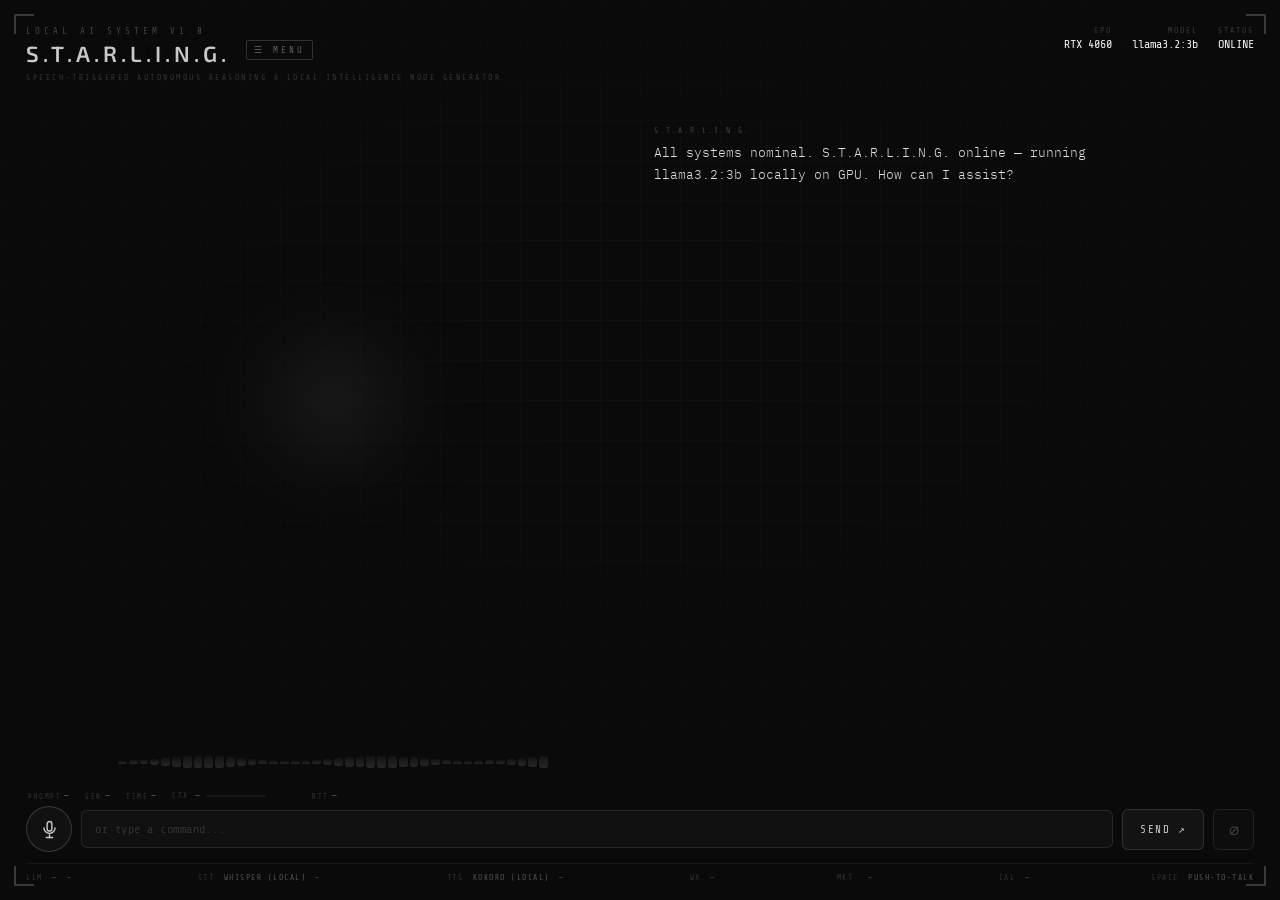
==== commit 6a8eca4f: "Add diagnostics dashboard and session logging Introduce a diagnostics & logs dashboard and enrich ba" ====
--- a/frontend/index.html
+++ b/frontend/index.html
@@ -118,6 +118,7 @@
             </div>
             <div class="llm-ctx-note" id="llm-ctx-note">Applies on next restart.</div>
             <button class="system-status-open-btn" id="system-status-open-btn">SYSTEM STATUS</button>
+            <button class="system-status-open-btn" id="logdash-open-btn">DIAGNOSTICS &amp; LOGS</button>
             <button class="power-btn" id="power-btn" title="Shut down S.T.A.R.L.I.N.G.">SHUTDOWN</button>
           </div>
 
@@ -891,6 +892,139 @@
     </div>
   </div>
 
+  <!-- Diagnostics & Logs dashboard — opened from the SYSTEM menu. -->
+  <div id="logdash-panel" class="logdash-panel hidden" role="dialog" aria-label="Diagnostics and Logs">
+    <div class="logdash-header">
+      <div class="logdash-title">DIAGNOSTICS &amp; LOGS</div>
+      <div class="logdash-tabs">
+        <button class="logdash-tab active" data-tab="overview">OVERVIEW</button>
+        <button class="logdash-tab" data-tab="sessions">SESSIONS</button>
+        <button class="logdash-tab" data-tab="traces">TRACES</button>
+        <button class="logdash-tab" data-tab="analysis">ANALYSIS</button>
+      </div>
+      <div class="logdash-header-controls">
+        <button id="logdash-live-btn" class="logdash-btn" title="Auto-refresh the active tab">● LIVE</button>
+        <button id="logdash-refresh-btn" class="logdash-btn">REFRESH</button>
+        <button id="logdash-close-btn" class="logdash-btn logdash-close-btn">&#x2715; CLOSE</button>
+      </div>
+    </div>
+
+    <!-- ── Overview tab ── -->
+    <div class="logdash-tab-view" id="logdash-overview">
+      <div class="logdash-section-label">SYSTEM HEALTH</div>
+      <div class="logdash-health" id="logdash-health"></div>
+      <div class="logdash-section-label">LIVE RESOURCES <span class="logdash-sub">current process</span></div>
+      <div class="logdash-health" id="logdash-resources"></div>
+      <div class="logdash-section-label">AGGREGATE METRICS <span class="logdash-sub">last 50 sessions</span></div>
+      <div class="logdash-metric-grid" id="logdash-metrics"></div>
+      <div class="logdash-cols">
+        <div class="logdash-col">
+          <div class="logdash-section-label">TOOL USAGE FREQUENCY</div>
+          <div class="logdash-bars" id="logdash-tool-freq"></div>
+        </div>
+        <div class="logdash-col">
+          <div class="logdash-section-label">RECENT ERRORS</div>
+          <div class="logdash-error-list" id="logdash-recent-errors"></div>
+        </div>
+      </div>
+      <div class="logdash-section-label">PROMPT VERSIONS <span class="logdash-sub">performance by system-prompt hash · last 7 days</span></div>
+      <div class="logdash-table-wrap logdash-breakdown-wrap">
+        <table class="logdash-table" id="logdash-versions-table">
+          <thead>
+            <tr><th>Prompt Hash</th><th>Responses</th><th>Avg ms</th><th>Avg TTFT</th><th>Avg tok/s</th><th>Last Seen</th></tr>
+          </thead>
+          <tbody id="logdash-versions-body"></tbody>
+        </table>
+      </div>
+    </div>
+
+    <!-- ── Sessions tab ── -->
+    <div class="logdash-tab-view hidden" id="logdash-sessions">
+      <div class="logdash-sessions-layout">
+        <aside class="logdash-sidebar">
+          <div class="logdash-section-label">SESSIONS</div>
+          <div class="logdash-session-list" id="logdash-session-list"></div>
+        </aside>
+        <div class="logdash-events-panel">
+          <div class="logdash-events-toolbar">
+            <div class="logdash-type-filters" id="logdash-type-filters"></div>
+            <input type="search" id="logdash-search" class="logdash-search" placeholder="search events…" autocomplete="off" />
+            <span class="logdash-event-count" id="logdash-event-count"></span>
+          </div>
+          <div class="logdash-stats-strip" id="logdash-stats-strip"></div>
+          <div class="logdash-table-wrap" id="logdash-table-wrap">
+            <div class="logdash-empty" id="logdash-events-empty">Select a session to view its events.</div>
+            <table class="logdash-table hidden" id="logdash-table">
+              <thead>
+                <tr><th>#</th><th>Time</th><th>+ms</th><th>Src</th><th>Event</th><th>Summary</th></tr>
+              </thead>
+              <tbody id="logdash-table-body"></tbody>
+            </table>
+          </div>
+        </div>
+      </div>
+    </div>
+
+    <!-- ── Traces tab ── -->
+    <div class="logdash-tab-view hidden" id="logdash-traces">
+      <div class="logdash-analysis-head">
+        <div class="logdash-section-label">INTERACTION TRACES <span class="logdash-sub">STT → RAG → LLM → tools → TTS</span></div>
+        <div class="logdash-window-pills" id="logdash-trace-pills">
+          <button class="logdash-wpill" data-days="1">1D</button>
+          <button class="logdash-wpill" data-days="2">2D</button>
+          <button class="logdash-wpill" data-days="3">3D</button>
+          <button class="logdash-wpill" data-days="4">4D</button>
+          <button class="logdash-wpill" data-days="7">1W</button>
+          <button class="logdash-wpill" data-days="30">1M</button>
+        </div>
+        <select class="logdash-select" id="logdash-trace-select"></select>
+      </div>
+      <div class="logdash-analysis-scope" id="logdash-trace-scope"></div>
+      <div class="logdash-trace-legend" id="logdash-trace-legend"></div>
+      <div class="logdash-traces" id="logdash-trace-list"></div>
+    </div>
+
+    <!-- ── Analysis tab ── -->
+    <div class="logdash-tab-view hidden" id="logdash-analysis">
+      <div class="logdash-analysis-head">
+        <div class="logdash-section-label">SESSION ANALYSIS</div>
+        <div class="logdash-window-pills" id="logdash-window-pills">
+          <button class="logdash-wpill" data-days="1">1D</button>
+          <button class="logdash-wpill" data-days="2">2D</button>
+          <button class="logdash-wpill" data-days="3">3D</button>
+          <button class="logdash-wpill" data-days="4">4D</button>
+          <button class="logdash-wpill" data-days="7">1W</button>
+          <button class="logdash-wpill" data-days="30">1M</button>
+        </div>
+        <select class="logdash-select" id="logdash-analysis-select"></select>
+        <button class="logdash-btn" id="logdash-evaluate-btn" title="Score responses with the local model (single session)">EVALUATE</button>
+      </div>
+      <div class="logdash-analysis-scope" id="logdash-analysis-scope"></div>
+      <div class="logdash-anomalies" id="logdash-anomalies"></div>
+      <div class="logdash-metric-grid" id="logdash-llm-metrics"></div>
+      <div class="logdash-charts" id="logdash-charts">
+        <div class="logdash-chart-box"><div class="logdash-chart-title">LATENCY (ms)</div><canvas id="logdash-chart-latency"></canvas></div>
+        <div class="logdash-chart-box"><div class="logdash-chart-title">THROUGHPUT (tok/s)</div><canvas id="logdash-chart-tps"></canvas></div>
+        <div class="logdash-chart-box"><div class="logdash-chart-title">TTFT (ms)</div><canvas id="logdash-chart-ttft"></canvas></div>
+      </div>
+      <div class="logdash-section-label">QUALITY <span class="logdash-sub">local LLM-as-judge · single session only</span></div>
+      <div class="logdash-metric-grid" id="logdash-quality"></div>
+      <div class="logdash-section-label">RAG RETRIEVAL</div>
+      <div class="logdash-metric-grid" id="logdash-rag-metrics"></div>
+      <div class="logdash-section-label">TOOL-CALL BREAKDOWN</div>
+      <div class="logdash-table-wrap logdash-breakdown-wrap">
+        <table class="logdash-table" id="logdash-breakdown-table">
+          <thead>
+            <tr><th>Tool / Endpoint</th><th>Dispatches</th><th>Calls</th><th>Errors</th><th>Silent</th><th>Err %</th><th>Avg ms</th><th>p95 ms</th></tr>
+          </thead>
+          <tbody id="logdash-breakdown-body"></tbody>
+        </table>
+      </div>
+      <div class="logdash-section-label">RESPONSE REVIEWS <span class="logdash-sub">LLM replies with injected tool context</span></div>
+      <div class="logdash-reviews" id="logdash-reviews"></div>
+    </div>
+  </div>
+
   <script type="module" src="app.js?v=5"></script>
 </body>
 </html>
--- a/frontend/style.css
+++ b/frontend/style.css
@@ -4498,9 +4498,15 @@
 
 .toolkit-panel {
   position: absolute;
-  inset: 0;
+  top: 50%;
+  left: 50%;
+  transform: translate(-50%, -50%);
+  width: 45%;
+  height: 90%;
   z-index: 80;
   background: rgba(10, 10, 10, 0.97);
+  border: 1px solid rgba(200, 200, 200, 0.12);
+  border-radius: 8px;
   display: flex;
   flex-direction: column;
   padding: 28px 32px;
@@ -6380,6 +6386,197 @@
 .system-status-open-btn { display: block; width: 100%; background: transparent; border: 1px solid #2c5e8a; color: #6cd3ff; padding: 8px; margin-bottom: 6px; cursor: pointer; font-family: 'Share Tech Mono', monospace; letter-spacing: 2px; }
 .system-status-open-btn:hover { background: #112a44; }
 
+/* ===== Diagnostics & Logs dashboard ===== */
+.logdash-panel { position: fixed; inset: 3vh 4vw; background: rgba(8,14,22,0.97); border: 1px solid #2c5e8a; z-index: 9100; display: flex; flex-direction: column; color: #d9e8f5; font-family: 'Share Tech Mono', monospace; overflow: hidden; box-shadow: 0 0 60px rgba(0,0,0,0.6); }
+.logdash-panel.hidden { display: none; }
+.logdash-header { display: flex; align-items: center; gap: 18px; padding: 12px 18px; border-bottom: 1px solid #2c5e8a; background: #0e1c2c; flex-shrink: 0; }
+.logdash-title { font-size: 14px; letter-spacing: 3px; color: #6cd3ff; white-space: nowrap; }
+.logdash-tabs { display: flex; gap: 4px; }
+.logdash-tab { background: transparent; border: 1px solid #1d3a55; color: #8fb3d6; padding: 5px 14px; cursor: pointer; font-family: inherit; font-size: 11px; letter-spacing: 2px; transition: background 0.15s, color 0.15s, border-color 0.15s; }
+.logdash-tab:hover { background: #112a44; color: #6cd3ff; }
+.logdash-tab.active { background: #143352; color: #6cd3ff; border-color: #2c5e8a; }
+.logdash-header-controls { display: flex; gap: 8px; margin-left: auto; }
+.logdash-btn { background: transparent; border: 1px solid #2c5e8a; color: #6cd3ff; padding: 5px 12px; cursor: pointer; font-family: inherit; font-size: 11px; letter-spacing: 1px; }
+.logdash-btn:hover { background: #112a44; }
+.logdash-close-btn { border-color: #8a3c3c; color: #ff9a9a; }
+.logdash-close-btn:hover { background: #3a1414; }
+
+.logdash-tab-view { padding: 16px 20px; overflow-y: auto; flex: 1; min-height: 0; }
+.logdash-tab-view.hidden { display: none; }
+
+.logdash-section-label { font-size: 11px; letter-spacing: 2px; color: #6cd3ff; margin: 4px 0 10px; border-bottom: 1px dashed #1d3a55; padding-bottom: 4px; }
+.logdash-section-label .logdash-sub { color: #4a7ba6; font-size: 9px; letter-spacing: 1px; margin-left: 8px; }
+
+/* Health row */
+.logdash-health { display: flex; flex-wrap: wrap; gap: 10px; margin-bottom: 20px; }
+.logdash-health-chip { display: flex; flex-direction: column; gap: 3px; padding: 8px 14px; border: 1px solid #1d3a55; background: #0a1825; min-width: 120px; }
+.logdash-health-chip .lh-lbl { font-size: 9px; letter-spacing: 1px; color: #8fb3d6; }
+.logdash-health-chip .lh-val { font-size: 15px; color: #e5f1fa; letter-spacing: 1px; }
+.logdash-health-chip.ok { border-color: #1a8a4f; }
+.logdash-health-chip.ok .lh-val { color: #7be0a6; }
+.logdash-health-chip.warn { border-color: #8a6a2c; }
+.logdash-health-chip.warn .lh-val { color: #ffd27b; }
+.logdash-health-chip.bad { border-color: #8a2c2c; }
+.logdash-health-chip.bad .lh-val { color: #ff9a9a; }
+
+/* Metric grid */
+.logdash-metric-grid { display: grid; grid-template-columns: repeat(auto-fill, minmax(150px, 1fr)); gap: 10px; margin-bottom: 20px; }
+.logdash-metric { padding: 10px 12px; border: 1px solid #1d3a55; background: #0a1825; }
+.logdash-metric .lm-val { font-size: 18px; color: #e5f1fa; letter-spacing: 1px; }
+.logdash-metric .lm-lbl { font-size: 9px; letter-spacing: 1px; color: #8fb3d6; margin-top: 4px; }
+
+/* Two-column section */
+.logdash-cols { display: grid; grid-template-columns: 1fr 1fr; gap: 24px; }
+@media (max-width: 900px) { .logdash-cols { grid-template-columns: 1fr; } }
+
+/* Bar chart (tool frequency) */
+.logdash-bars { display: flex; flex-direction: column; gap: 6px; }
+.logdash-bar-row { display: grid; grid-template-columns: 130px 1fr 36px; align-items: center; gap: 8px; font-size: 11px; }
+.logdash-bar-row .lb-name { color: #8fb3d6; white-space: nowrap; overflow: hidden; text-overflow: ellipsis; }
+.logdash-bar-track { height: 12px; background: #0a1825; border: 1px solid #1d3a55; overflow: hidden; }
+.logdash-bar-fill { height: 100%; background: linear-gradient(90deg, #2c5e8a, #6cd3ff); }
+.logdash-bar-row .lb-count { color: #e5f1fa; text-align: right; }
+
+/* Error list */
+.logdash-error-list { display: flex; flex-direction: column; gap: 6px; }
+.logdash-error-item { padding: 7px 10px; border: 1px solid #3a1f1f; background: #160d0d; font-size: 11px; }
+.logdash-error-item .le-src { color: #ff9a9a; letter-spacing: 1px; }
+.logdash-error-item .le-msg { color: #d9b3b3; margin-top: 3px; white-space: pre-wrap; word-break: break-word; }
+.logdash-error-item .le-ts { color: #6a4a4a; font-size: 9px; margin-top: 2px; }
+
+/* Sessions layout */
+.logdash-sessions-layout { display: grid; grid-template-columns: 230px 1fr; gap: 14px; height: 100%; }
+.logdash-sidebar { display: flex; flex-direction: column; min-height: 0; border-right: 1px solid #1d3a55; padding-right: 12px; }
+.logdash-session-list { overflow-y: auto; flex: 1; min-height: 0; display: flex; flex-direction: column; gap: 2px; }
+.logdash-session-item { padding: 7px 10px; cursor: pointer; border-left: 2px solid transparent; font-size: 10px; color: #8fb3d6; line-height: 1.5; }
+.logdash-session-item:hover { background: #112a44; color: #d9e8f5; }
+.logdash-session-item.active { border-left-color: #6cd3ff; color: #6cd3ff; background: #112a44; }
+.logdash-session-item .lsi-id { display: block; }
+.logdash-session-item .lsi-meta { color: #4a7ba6; font-size: 9px; }
+
+.logdash-events-panel { display: flex; flex-direction: column; min-height: 0; min-width: 0; }
+.logdash-events-toolbar { display: flex; align-items: center; gap: 10px; flex-wrap: wrap; margin-bottom: 8px; }
+.logdash-type-filters { display: flex; gap: 4px; flex-wrap: wrap; }
+.logdash-type-btn { font-size: 9px; letter-spacing: 1px; padding: 2px 7px; border: 1px solid; cursor: pointer; background: transparent; opacity: 0.4; transition: opacity 0.15s; font-family: inherit; }
+.logdash-type-btn.active { opacity: 1; }
+.logdash-search { background: #050b13; border: 1px solid #2c5e8a; color: #d9e8f5; font-family: inherit; font-size: 11px; padding: 4px 10px; width: 180px; outline: none; }
+.logdash-search:focus { border-color: #6cd3ff; }
+.logdash-event-count { font-size: 10px; color: #4a7ba6; margin-left: auto; white-space: nowrap; }
+
+.logdash-stats-strip { display: flex; gap: 18px; flex-wrap: wrap; padding: 8px 0; margin-bottom: 6px; border-bottom: 1px solid #1d3a55; min-height: 28px; }
+.logdash-stat-chip { font-size: 9px; letter-spacing: 1px; color: #8fb3d6; }
+.logdash-stat-chip span { color: #e5f1fa; margin-left: 5px; }
+.logdash-stat-chip.tools span { color: #ffd27b; }
+
+.logdash-table-wrap { flex: 1; overflow-y: auto; min-height: 0; }
+.logdash-table { width: 100%; border-collapse: collapse; font-size: 11px; }
+.logdash-table thead th { background: #0c1c2c; font-size: 9px; letter-spacing: 2px; color: #6cd3ff; text-transform: uppercase; text-align: left; padding: 6px 10px; border-bottom: 1px solid #1d3a55; position: sticky; top: 0; z-index: 1; }
+.logdash-table tbody tr { cursor: pointer; }
+.logdash-table tbody tr:hover td { background: rgba(108,211,255,0.04); }
+.logdash-table tbody tr.expanded td { background: rgba(108,211,255,0.07); }
+.logdash-table td { padding: 4px 10px; border-bottom: 1px solid rgba(255,255,255,0.03); vertical-align: top; }
+.logdash-table td.lc-num { color: #4a7ba6; width: 36px; }
+.logdash-table td.lc-ts { color: #8fb3d6; white-space: nowrap; width: 90px; }
+.logdash-table td.lc-ms { color: #4a7ba6; white-space: nowrap; width: 64px; }
+.logdash-table td.lc-src { color: #6a8aa6; width: 50px; }
+.logdash-table td.lc-event { white-space: nowrap; width: 150px; }
+.logdash-table td.lc-summary { color: #b9cee0; max-width: 0; overflow: hidden; text-overflow: ellipsis; white-space: nowrap; }
+.logdash-detail-row td { padding: 0; background: #07121d; cursor: default; }
+.logdash-detail-inner { padding: 10px 16px 10px 46px; font-size: 11px; color: #aac6dd; white-space: pre-wrap; word-break: break-all; border-bottom: 1px solid #1d3a55; max-height: 260px; overflow-y: auto; }
+
+/* Event type colours */
+.lev-session_start, .lev-session_end { color: #7be0a6; }
+.lev-user_speech { color: #88ccff; }
+.lev-user_speech_frontend { color: #66aaee; }
+.lev-user_text { color: #aaddff; }
+.lev-tool_dispatch { color: #ffd27b; }
+.lev-tool_call { color: #ffaa44; }
+.lev-tool_result { color: #44cc88; }
+.lev-llm_request { color: #cc88ff; }
+.lev-llm_response { color: #aa66ee; }
+.lev-error { color: #ff6677; }
+
+.logdash-empty { padding: 50px 30px; text-align: center; font-size: 10px; letter-spacing: 2px; color: #3a5a72; text-transform: uppercase; }
+
+/* Analysis */
+.logdash-analysis-head { display: flex; align-items: center; gap: 14px; margin-bottom: 12px; flex-wrap: wrap; }
+.logdash-analysis-head .logdash-section-label { margin: 0; border: none; padding: 0; }
+.logdash-select { background: #050b13; border: 1px solid #2c5e8a; color: #d9e8f5; font-family: inherit; font-size: 11px; padding: 5px 10px; outline: none; min-width: 220px; }
+.logdash-window-pills { display: flex; gap: 4px; }
+.logdash-wpill { background: transparent; border: 1px solid #1d3a55; color: #8fb3d6; padding: 4px 11px; cursor: pointer; font-family: inherit; font-size: 10px; letter-spacing: 1px; transition: background 0.15s, color 0.15s, border-color 0.15s; }
+.logdash-wpill:hover { background: #112a44; color: #6cd3ff; }
+.logdash-wpill.active { background: #143352; color: #6cd3ff; border-color: #2c5e8a; }
+.logdash-analysis-scope { font-size: 10px; letter-spacing: 1px; color: #4a7ba6; margin-bottom: 12px; min-height: 12px; }
+.logdash-analysis-scope span { color: #8fb3d6; }
+.logdash-breakdown-wrap { max-height: 240px; margin-bottom: 18px; border: 1px solid #1d3a55; }
+.logdash-reviews { display: flex; flex-direction: column; gap: 8px; }
+.logdash-review { border: 1px solid #1d3a55; background: #0a1825; padding: 10px 12px; }
+.logdash-review .lr-head { display: flex; align-items: center; gap: 10px; flex-wrap: wrap; margin-bottom: 6px; }
+.logdash-review .lr-user { color: #88ccff; font-size: 11px; flex: 1; min-width: 0; }
+.logdash-review .lr-user::before { content: '▸ '; color: #4a7ba6; }
+.logdash-review .lr-meta { color: #4a7ba6; font-size: 9px; white-space: nowrap; }
+.logdash-review .lr-tools { display: flex; gap: 5px; flex-wrap: wrap; margin-bottom: 6px; }
+.logdash-review .lr-tool-tag { font-size: 9px; letter-spacing: 1px; padding: 1px 7px; background: #2a1f08; border: 1px solid #8a6a2c; color: #ffd27b; }
+.logdash-review .lr-tool-tag.none { background: #0a1825; border-color: #1d3a55; color: #4a7ba6; }
+.logdash-review .lr-tool-tag.rag { background: #0a2622; border-color: #2c7a6e; color: #5ad0c0; }
+.logdash-review .lr-resp { color: #c8d8e6; font-size: 11px; line-height: 1.5; white-space: pre-wrap; word-break: break-word; }
+.logdash-review .lr-eval { display: inline-flex; align-items: center; gap: 4px; padding: 1px 7px; border: 1px solid #2c5e8a; font-size: 9px; letter-spacing: 1px; color: #6cd3ff; }
+.logdash-review .lr-eval.ok { border-color: #1a8a4f; color: #7be0a6; }
+.logdash-review .lr-eval.warn { border-color: #8a6a2c; color: #ffd27b; }
+.logdash-review .lr-eval.bad { border-color: #8a2c2c; color: #ff9a9a; }
+.logdash-review .lr-eval-sub { color: #4a7ba6; font-size: 8px; }
+
+/* ── Live button (header) ────────────────────────────────────────────────── */
+#logdash-live-btn { color: #4a7ba6; }
+#logdash-live-btn.live-on { color: #ff6677; border-color: #8a2c2c; animation: logdash-live-pulse 1.4s ease-in-out infinite; }
+@keyframes logdash-live-pulse { 0%, 100% { opacity: 1; } 50% { opacity: 0.4; } }
+
+/* ── Live resources / prompt versions (overview) ─────────────────────────── */
+#logdash-evaluate-btn { color: #5ad0c0; border-color: #2c7a6e; }
+#logdash-evaluate-btn:hover { background: #0a2622; }
+#logdash-evaluate-btn:disabled { opacity: 0.5; cursor: default; }
+.logdash-versions-table { width: 100%; border-collapse: collapse; font-size: 10px; }
+.logdash-versions-table th { text-align: left; color: #8fb3d6; padding: 5px 8px; border-bottom: 1px solid #1d3a55; letter-spacing: 1px; font-weight: normal; }
+.logdash-versions-table td { padding: 5px 8px; border-bottom: 1px solid #112233; color: #d9e8f5; }
+#logdash-versions-table .lr-tool-tag { font-size: 9px; padding: 1px 6px; background: #0e1c2c; border: 1px solid #2c5e8a; color: #6cd3ff; }
+
+/* ── Anomalies banner (analysis) ─────────────────────────────────────────── */
+.logdash-anomalies { display: flex; flex-direction: column; gap: 5px; }
+.logdash-anomaly { display: flex; align-items: center; gap: 10px; padding: 6px 12px; border: 1px solid #1d3a55; background: #0a1825; font-size: 11px; }
+.logdash-anomaly.warn { border-color: #8a6a2c; background: #1c1606; }
+.logdash-anomaly.bad { border-color: #8a2c2c; background: #1c0808; }
+.logdash-anomaly .la-type { font-size: 9px; letter-spacing: 1px; text-transform: uppercase; color: #8fb3d6; flex: 0 0 auto; min-width: 110px; }
+.logdash-anomaly.warn .la-type { color: #ffd27b; }
+.logdash-anomaly.bad .la-type { color: #ff9a9a; }
+.logdash-anomaly .la-msg { color: #d9e8f5; }
+
+/* ── Performance charts (analysis) ───────────────────────────────────────── */
+.logdash-charts { display: grid; grid-template-columns: repeat(auto-fit, minmax(220px, 1fr)); gap: 10px; }
+.logdash-chart-box { border: 1px solid #1d3a55; background: #0a1825; padding: 8px 10px 6px; }
+.logdash-chart-title { font-size: 9px; letter-spacing: 1px; color: #8fb3d6; margin-bottom: 6px; }
+.logdash-chart-box canvas { width: 100% !important; height: 110px !important; }
+
+/* ── Traces tab (interaction waterfalls) ─────────────────────────────────── */
+.logdash-trace-legend { display: flex; gap: 14px; flex-wrap: wrap; margin: 8px 0; }
+.logdash-legend-item { display: inline-flex; align-items: center; gap: 5px; font-size: 9px; letter-spacing: 1px; color: #8fb3d6; text-transform: uppercase; }
+.logdash-legend-swatch { width: 11px; height: 11px; display: inline-block; border-radius: 2px; }
+.logdash-traces { display: flex; flex-direction: column; gap: 10px; }
+.logdash-trace { border: 1px solid #1d3a55; background: #0a1825; padding: 10px 12px; }
+.logdash-trace-head { display: flex; align-items: center; gap: 10px; flex-wrap: wrap; margin-bottom: 8px; }
+.logdash-trace-turn { font-size: 10px; color: #6cd3ff; border: 1px solid #2c5e8a; padding: 1px 6px; letter-spacing: 1px; flex: 0 0 auto; }
+.logdash-trace-user { color: #88ccff; font-size: 11px; flex: 1; min-width: 0; }
+.logdash-trace-total { color: #4a7ba6; font-size: 9px; white-space: nowrap; }
+.logdash-trace-err { color: #ff9a9a; margin-left: 6px; }
+.logdash-trace-bars { position: relative; height: 22px; background: #050b13; border: 1px solid #112233; margin-bottom: 6px; }
+.logdash-span { position: absolute; top: 0; height: 100%; min-width: 2px; overflow: hidden; opacity: 0.88; cursor: default; display: flex; align-items: center; }
+.logdash-span:hover { opacity: 1; outline: 1px solid #fff; z-index: 2; }
+.logdash-span-label { font-size: 8px; color: #06121d; padding: 0 3px; white-space: nowrap; overflow: hidden; text-overflow: ellipsis; }
+.logdash-trace-resp { color: #c8d8e6; font-size: 11px; line-height: 1.45; white-space: pre-wrap; word-break: break-word; }
+
+.logdash-tab-view::-webkit-scrollbar, .logdash-session-list::-webkit-scrollbar, .logdash-table-wrap::-webkit-scrollbar { width: 5px; }
+.logdash-tab-view::-webkit-scrollbar-thumb, .logdash-session-list::-webkit-scrollbar-thumb, .logdash-table-wrap::-webkit-scrollbar-thumb { background: #1d3a55; border-radius: 2px; }
+
+
 /* ── LLM context-size setting (SYSTEM menu) ──────────────────────────────── */
 .llm-ctx-row { display: flex; align-items: center; gap: 8px; margin-bottom: 4px; }
 .llm-ctx-label { color: #6cd3ff; font-family: 'Share Tech Mono', monospace; font-size: 11px; letter-spacing: 1px; flex: 0 0 auto; }
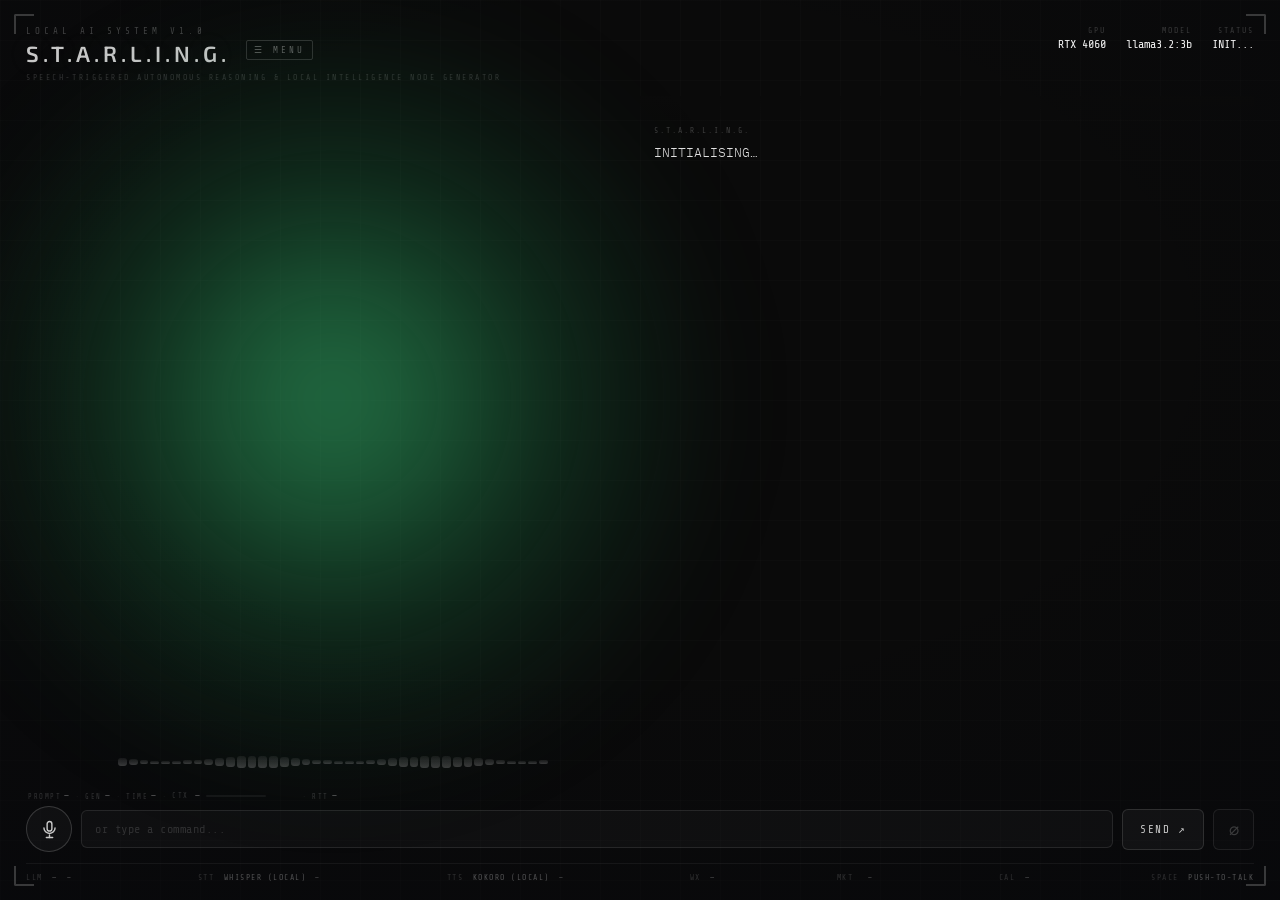
==== commit 6e5feec6: "Add ambient glow/bloom and nebula background Introduce a reusable ambient-fx module and a procedural" ====
--- a/frontend/index.html
+++ b/frontend/index.html
@@ -8,13 +8,16 @@
   <link rel="preconnect" href="https://fonts.googleapis.com" />
   <link rel="preconnect" href="https://fonts.gstatic.com" crossorigin />
   <link href="https://fonts.googleapis.com/css2?family=Exo+2:wght@300;400;600&family=Share+Tech+Mono&display=swap" rel="stylesheet" />
-  <link rel="stylesheet" href="style.css" />
+  <link rel="stylesheet" href="style.css?v=2" />
 </head>
 <body>
   <!-- Fuzzy tool confirmation banner (Tier 2 — fuzzy recovery) -->
   <div id="fuzzy-confirm-banner" class="hidden"><span class="fcb-label">Did you mean to open</span> <span id="fcb-tool-name" class="fcb-tool"></span><span class="fcb-label">?</span><div class="fcb-buttons"><button id="fcb-yes">Yes</button><button id="fcb-no">No</button></div></div>
 
   <div class="starling" id="starling">
+
+    <!-- Procedural nebula background — sits behind all UI (z-index:-1 within .starling stacking context) -->
+    <canvas id="nebula-canvas" aria-hidden="true"></canvas>
 
     <!-- Decorative background -->
     <div class="grid-bg"></div>
@@ -1025,6 +1028,47 @@
     </div>
   </div>
 
-  <script type="module" src="app.js?v=5"></script>
+  <!--
+    importmap: maps 'three' and 'three/addons/' to the version-locked r160 ESM
+    builds so the postprocessing addon modules can resolve their bare 'three'
+    imports. Both the UMD global (loaded above) and these ESM addons pin to the
+    exact same three@0.160.0 origin to minimise the risk of a duplicate-instance
+    collision (RISK-001 mitigation, CON-001).
+  -->
+  <script type="importmap">
+  {
+    "imports": {
+      "three": "https://cdn.jsdelivr.net/npm/three@0.160.0/build/three.module.js",
+      "three/addons/": "https://cdn.jsdelivr.net/npm/three@0.160.0/examples/jsm/"
+    }
+  }
+  </script>
+
+  <!--
+    STARLING_FX shim: imports the r160 postprocessing addon classes and exposes
+    them on window.STARLING_FX for app.js (which runs as a UMD-global consumer)
+    to pick up inside initSphere().
+
+    IMPORTANT: this module MUST NOT use top-level await. Module scripts execute
+    in document order, so a top-level await here would block app.js from running
+    until the (potentially slow or unreachable) CDN imports settle — freezing the
+    whole UI. Instead we expose window.STARLING_FX_READY, a promise app.js can
+    observe without blocking startup. If the import fails (CDN unreachable), the
+    promise resolves to null and initSphere() falls back to the in-scene
+    Fresnel-shell glow (GOAL-002b, TASK-013).
+  -->
+  <script type="module">
+    window.STARLING_FX_READY = Promise.all([
+      import('three/addons/postprocessing/EffectComposer.js'),
+      import('three/addons/postprocessing/RenderPass.js'),
+      import('three/addons/postprocessing/UnrealBloomPass.js'),
+      import('three/addons/postprocessing/OutputPass.js'),
+    ]).then(([{ EffectComposer }, { RenderPass }, { UnrealBloomPass }, { OutputPass }]) => {
+      window.STARLING_FX = { EffectComposer, RenderPass, UnrealBloomPass, OutputPass };
+      return window.STARLING_FX;
+    }).catch(() => null);
+  </script>
+
+  <script type="module" src="app.js?v=7"></script>
 </body>
 </html>
--- a/frontend/style.css
+++ b/frontend/style.css
@@ -42,21 +42,39 @@
   display: flex;
   flex-direction: column;
   overflow: hidden;
+  isolation: isolate; /* creates a stacking context so z-index:-1 children sit
+                         above .starling's own background but below all other UI */
+}
+
+/* ── Nebula background canvas ────────────────────────────────────────────── */
+/* Sits inside .starling's stacking context at z-index:-1, so it paints on    */
+/* top of the flat --bg colour but behind .grid-bg and all UI content.        */
+/* pointer-events:none ensures it never intercepts clicks (CON-004).          */
+#nebula-canvas {
+  position: absolute;
+  inset: 0;
+  width: 100%;
+  height: 100%;
+  z-index: -1;
+  pointer-events: none;
 }
 
 /* ── Grid background ─────────────────────────────────────────────────────── */
 .grid-bg {
   position: absolute; inset: 0;
   background-image:
-    linear-gradient(rgba(255,255,255,0.02) 1px, transparent 1px),
-    linear-gradient(90deg, rgba(255,255,255,0.02) 1px, transparent 1px);
+    linear-gradient(rgba(255,255,255,0.012) 1px, transparent 1px),
+    linear-gradient(90deg, rgba(255,255,255,0.012) 1px, transparent 1px);
   background-size: 40px 40px;
   pointer-events: none;
 }
 .grid-bg::after {
   content: '';
   position: absolute; inset: 0;
-  background: radial-gradient(ellipse 75% 65% at 50% 36%, transparent 0%, var(--bg) 100%);
+  /* Gentle vignette — stays transparent across the central field so the nebula
+     shows through, fading only to a soft semi-opaque darkness at the far edges
+     (no longer a hard fade to opaque --bg, which previously hid the nebula). */
+  background: radial-gradient(ellipse 92% 82% at 50% 38%, transparent 0%, transparent 42%, rgba(6, 7, 12, 0.55) 100%);
 }
 
 /* ── Corner brackets ─────────────────────────────────────────────────────── */
@@ -435,6 +453,12 @@
   display: block;
   border-radius: 50%;
   position: relative; z-index: 1;
+  /* Fade the canvas content (sphere bloom/glow haze) to transparent toward the
+     rim instead of a hard circular border. The inner ~58% stays fully opaque so
+     the sphere and orbiting orbs remain crisp; the outer band dissolves so the
+     glow blends into the surrounding CSS halo rather than ending on a hard line. */
+  -webkit-mask-image: radial-gradient(circle at 50% 50%, #000 0%, #000 58%, transparent 92%);
+          mask-image: radial-gradient(circle at 50% 50%, #000 0%, #000 58%, transparent 92%);
 }
 
 /* While a lifecycle animation plays, the canvas expands to fill the viewport so
@@ -460,17 +484,25 @@
 }
 
 /* ── Radial fog halo — sits behind the canvas, shifts colour with state ─── */
+/* The 210 px canvas (radius ~105 px) sits on top of this halo, so the visible
+   glow is the band that extends BEYOND the canvas (~29% → 100% of this element).
+   Those mid-outer stops carry the intensity and fade gradually to transparent so
+   the light reads as an atmospheric glow dissipating into space, with no hard
+   edge where the canvas ends. */
 .sphere-halo {
   position: absolute;
-  inset: -30px;           /* extends 30 px beyond the 210 px canvas on each side */
+  inset: -260px;          /* ~730 px glow field centred on the 210 px ring */
   border-radius: 50%;
   background: radial-gradient(
-    ellipse 65% 65% at 50% 50%,
-    rgba(40, 40, 40, 0.55) 0%,
-    rgba(20, 20, 20, 0.25) 45%,
-    transparent 72%
+    circle at 50% 50%,
+    rgba(82, 108, 178, 0.55) 0%,
+    rgba(70,  94, 158, 0.42) 24%,
+    rgba(56,  78, 140, 0.27) 40%,
+    rgba(42,  60, 114, 0.15) 58%,
+    rgba(28,  44,  92, 0.06) 78%,
+    transparent 100%
   );
-  filter: blur(18px);
+  filter: blur(48px);
   pointer-events: none;
   z-index: 0;
   transition: background 0.8s ease;
@@ -478,28 +510,37 @@
 /* Listening — cool blue glow */
 .starling.state-listening .sphere-halo {
   background: radial-gradient(
-    ellipse 65% 65% at 50% 50%,
-    rgba(60, 100, 200, 0.50) 0%,
-    rgba(30,  60, 140, 0.22) 45%,
-    transparent 72%
+    circle at 50% 50%,
+    rgba(78, 132, 240, 0.60) 0%,
+    rgba(64, 114, 222, 0.45) 24%,
+    rgba(48,  92, 190, 0.29) 40%,
+    rgba(34,  70, 156, 0.16) 58%,
+    rgba(22,  50, 122, 0.06) 78%,
+    transparent 100%
   );
 }
 /* Thinking — dim green glow */
 .starling.state-thinking .sphere-halo {
   background: radial-gradient(
-    ellipse 65% 65% at 50% 50%,
-    rgba(40, 160, 90, 0.40) 0%,
-    rgba(20,  90, 50, 0.18) 45%,
-    transparent 72%
+    circle at 50% 50%,
+    rgba(58, 204, 122, 0.54) 0%,
+    rgba(46, 178, 104, 0.40) 24%,
+    rgba(34, 146,  84, 0.26) 40%,
+    rgba(24, 114,  66, 0.14) 58%,
+    rgba(16,  84,  48, 0.06) 78%,
+    transparent 100%
   );
 }
 /* Speaking — warm amber glow */
 .starling.state-speaking .sphere-halo {
   background: radial-gradient(
-    ellipse 65% 65% at 50% 50%,
-    rgba(200, 140, 40, 0.45) 0%,
-    rgba(130,  80, 20, 0.20) 45%,
-    transparent 72%
+    circle at 50% 50%,
+    rgba(244, 172, 58, 0.58) 0%,
+    rgba(218, 150, 46, 0.43) 24%,
+    rgba(186, 124, 36, 0.28) 40%,
+    rgba(150,  98, 26, 0.15) 58%,
+    rgba(116,  76, 18, 0.06) 78%,
+    transparent 100%
   );
 }
 
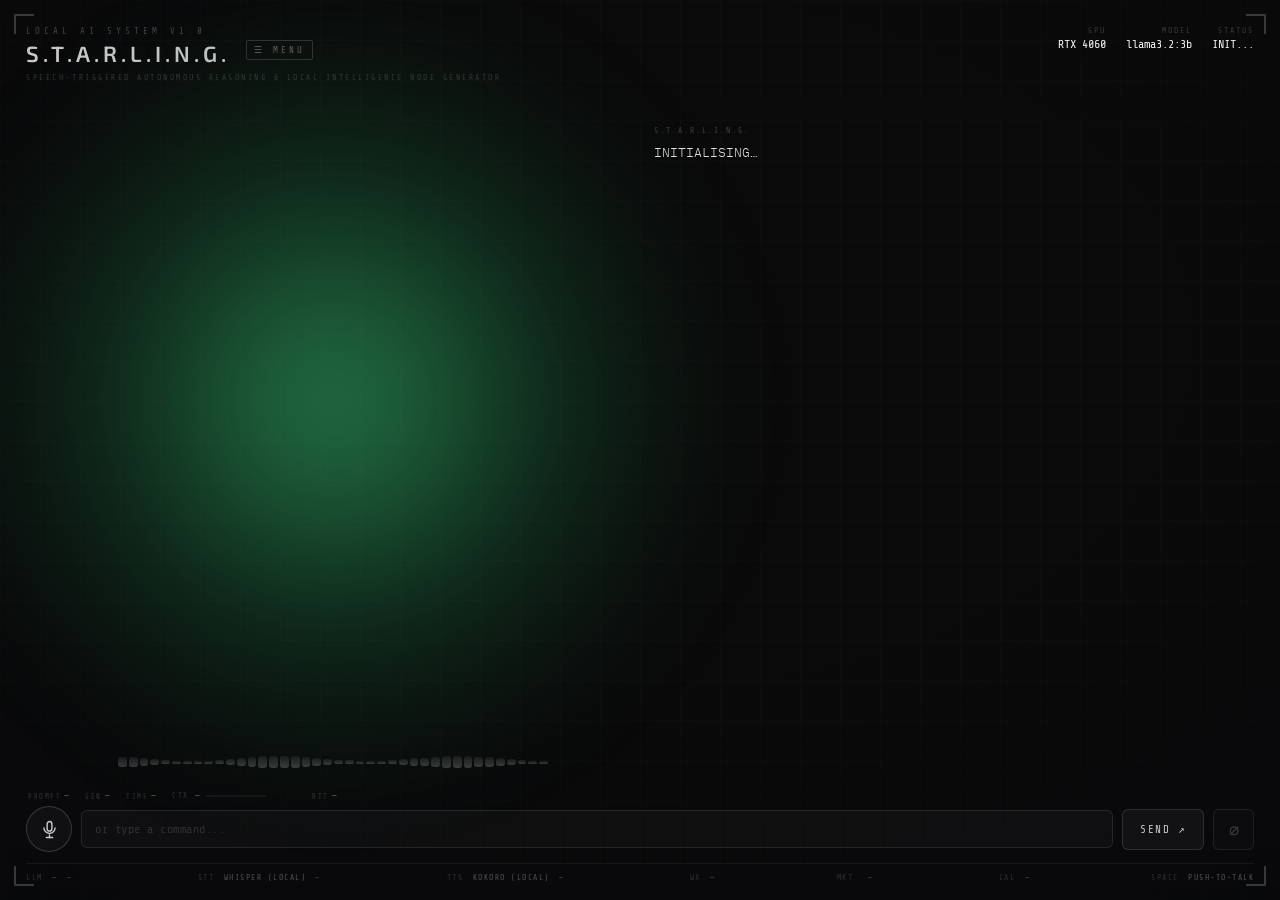
==== commit 7cb6c37f: "Add idle and orb behavior modules, wire frontend Introduce pure, unit-testable modules for idle expr" ====
--- a/frontend/index.html
+++ b/frontend/index.html
@@ -1069,6 +1069,6 @@
     }).catch(() => null);
   </script>
 
-  <script type="module" src="app.js?v=7"></script>
+  <script type="module" src="app.js?v=8"></script>
 </body>
 </html>
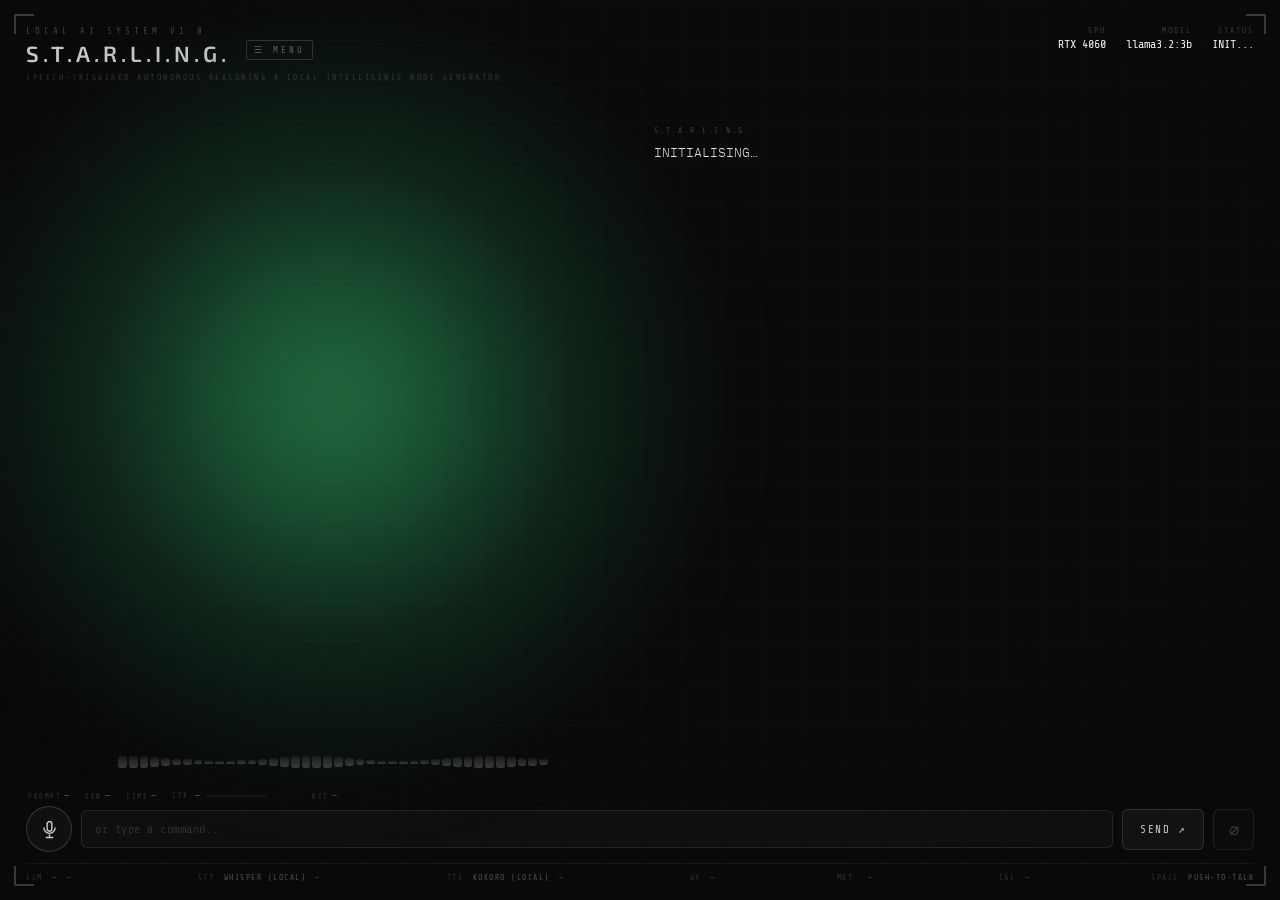
==== commit 3b3dc3dd: "Add pluggable sphere surfaces & idle fx Introduce a pluggable surface-effect framework and new surfa" ====
--- a/frontend/index.html
+++ b/frontend/index.html
@@ -89,6 +89,12 @@
               <button class="voice-default-btn" id="voice-default-btn" title="Save as startup default">SET DEFAULT</button>
               <div class="tts-engine" id="tts-engine">KOKORO</div>
             </div>
+          </div>
+
+          <!-- Sphere Surface section -->
+          <div class="menu-section">
+            <div class="menu-section-label">SPHERE SURFACE</div>
+            <div class="surface-picker" id="surface-picker"></div>
           </div>
 
           <!-- Toolkit section -->
--- a/frontend/style.css
+++ b/frontend/style.css
@@ -5284,6 +5284,39 @@
 .menu-section .power-btn {
   align-self: auto;
   margin-bottom: 0;
+}
+
+/* ── Sphere surface picker (SPHERE SURFACE menu section) ──────────────────── */
+.surface-picker {
+  display: flex;
+  flex-wrap: wrap;
+  gap: 8px;
+}
+.surface-opt {
+  flex: 1 1 0;
+  min-width: 96px;
+  padding: 8px 10px;
+  font-family: 'Share Tech Mono', monospace;
+  font-size: 10px;
+  letter-spacing: 1.5px;
+  text-transform: uppercase;
+  color: rgba(200, 210, 230, 0.7);
+  background: rgba(140, 170, 220, 0.04);
+  border: 1px solid rgba(160, 180, 220, 0.18);
+  border-radius: 6px;
+  cursor: pointer;
+  transition: background 0.18s ease, border-color 0.18s ease, color 0.18s ease;
+}
+.surface-opt:hover {
+  background: rgba(140, 170, 220, 0.1);
+  border-color: rgba(160, 180, 220, 0.32);
+  color: rgba(220, 230, 245, 0.92);
+}
+.surface-opt.active {
+  color: #dff0ff;
+  background: rgba(120, 180, 255, 0.16);
+  border-color: rgba(140, 200, 255, 0.55);
+  box-shadow: 0 0 10px rgba(120, 180, 255, 0.18) inset;
 }
 
 /* ── Journal-mode layout (same pattern as news-mode / mkt-mode) ──────────── */
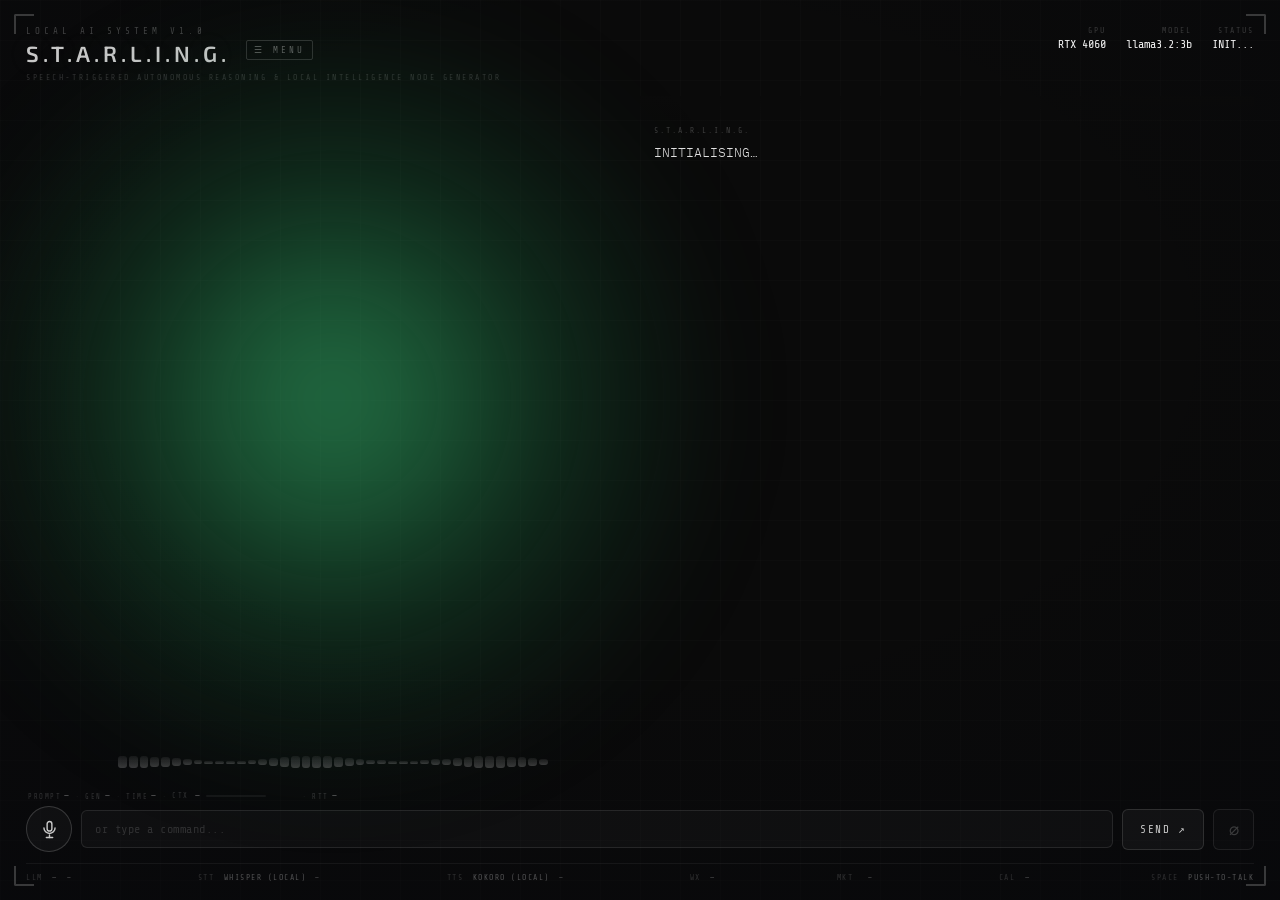
==== commit 25a26970: "Add Drive Time / Directions tool (ORS) Implements a new Drive Time / Commute tool using OpenRouteSer" ====
--- a/frontend/index.html
+++ b/frontend/index.html
@@ -322,6 +322,33 @@
               </div>
             </div>
           </div>
+        </div>
+      </div>
+
+      <!-- Directions Panel — zero-width in normal mode, expands in directions-mode -->
+      <div class="directions-panel hidden" id="directions-panel">
+        <div class="directions-header">
+          <div class="directions-title" id="directions-title">DRIVE TIME</div>
+          <button class="directions-close-btn" id="directions-close-btn" title="Close directions panel">✕</button>
+        </div>
+        <div class="directions-fetched" id="directions-fetched">—</div>
+        <div class="directions-body">
+          <div class="directions-route" id="directions-route">—</div>
+          <div class="directions-metrics">
+            <div class="dir-tile">
+              <div class="dir-tile-lbl">DURATION</div>
+              <div class="dir-tile-val" id="directions-duration">—</div>
+            </div>
+            <div class="dir-tile">
+              <div class="dir-tile-lbl">DISTANCE</div>
+              <div class="dir-tile-val" id="directions-distance">—</div>
+            </div>
+            <div class="dir-tile">
+              <div class="dir-tile-lbl">MODE</div>
+              <div class="dir-tile-val" id="directions-mode">DRIVING</div>
+            </div>
+          </div>
+          <div class="directions-traffic" id="directions-traffic">—</div>
         </div>
       </div>
 
--- a/frontend/style.css
+++ b/frontend/style.css
@@ -398,6 +398,40 @@
   animation: weatherFadeIn 0.35s ease;
 }
 
+/* ── Directions-mode layout (mirrors weather/news modes) ─────────────────── */
+.starling.directions-mode .col-left {
+  width: 37%;
+  flex-direction: column;
+  align-items: center;
+  justify-content: flex-start;
+  padding-top: 16px;
+  transform: none;
+  overflow: hidden;
+}
+
+.starling.directions-mode .col-left .ring-section {
+  width: auto;
+}
+
+.starling.directions-mode .ring-section {
+  transform: translateY(-10px);
+  transition: transform 0.5s ease;
+}
+
+.starling.directions-mode .col-left .chat-panel {
+  flex: 1;
+  width: 100%;
+  min-height: 0;
+  max-height: none;
+  opacity: 0.85;
+}
+
+.starling.directions-mode .col-left .msg {
+  font-size: 10px;
+  line-height: 1.45;
+  padding: 4px 0;
+}
+
 /* ── Dossier text styles ────────────────────────────────────────────────── */
 .pres-dossier-title {
   font-family: 'Share Tech Mono', monospace;
@@ -454,11 +488,16 @@
   border-radius: 50%;
   position: relative; z-index: 1;
   /* Fade the canvas content (sphere bloom/glow haze) to transparent toward the
-     rim instead of a hard circular border. The inner ~58% stays fully opaque so
+     rim instead of a hard circular border. The inner ~55% stays fully opaque so
      the sphere and orbiting orbs remain crisp; the outer band dissolves so the
-     glow blends into the surrounding CSS halo rather than ending on a hard line. */
-  -webkit-mask-image: radial-gradient(circle at 50% 50%, #000 0%, #000 58%, transparent 92%);
-          mask-image: radial-gradient(circle at 50% 50%, #000 0%, #000 58%, transparent 92%);
+     glow blends into the surrounding CSS halo rather than ending on a hard line.
+     IMPORTANT: `closest-side` sizes the gradient circle to exactly the canvas
+     radius (105 px on the 210 px ring), which guarantees the mask reaches fully
+     transparent at 100% — right at the border-radius clip boundary. The previous
+     plain `circle` keyword defaulted to `farthest-corner` (≈148.5 px), leaving
+     the mask ~62% opaque at the clip edge and producing the hard visible ring. */
+  -webkit-mask-image: radial-gradient(closest-side circle at 50% 50%, #000 0%, #000 55%, transparent 100%);
+          mask-image: radial-gradient(closest-side circle at 50% 50%, #000 0%, #000 55%, transparent 100%);
 }
 
 /* While a lifecycle animation plays, the canvas expands to fill the viewport so
@@ -1596,6 +1635,157 @@
   overflow: hidden;
   white-space: nowrap;
   text-overflow: ellipsis;
+}
+
+/* ── Directions Panel ──────────────────────────────────────────────────────── */
+
+.directions-panel {
+  width: 100%;
+  background: rgba(255, 255, 255, 0.02);
+  border: 1px solid rgba(255, 255, 255, 0.08);
+  border-radius: 10px;
+  padding: 16px 20px 14px;
+  margin-top: 12px;
+  animation: weatherFadeIn 0.35s ease;
+  display: flex;
+  flex-direction: column;
+  gap: 10px;
+}
+
+.directions-panel.hidden {
+  display: none;
+}
+
+.directions-header {
+  display: flex;
+  align-items: baseline;
+  justify-content: space-between;
+  border-bottom: 1px solid rgba(255, 255, 255, 0.06);
+  padding-bottom: 8px;
+}
+
+.directions-title {
+  font-family: 'Share Tech Mono', monospace;
+  font-size: clamp(0.75rem, 1.4vw, 0.95rem);
+  color: #e0e0e0;
+  letter-spacing: 0.12em;
+  text-transform: uppercase;
+}
+
+.directions-close-btn {
+  background: transparent;
+  border: 1px solid rgba(255,255,255,0.12);
+  border-radius: 4px;
+  color: #666;
+  cursor: pointer;
+  font-size: 0.7rem;
+  line-height: 1;
+  padding: 2px 7px;
+  transition: border-color 0.15s, color 0.15s;
+  flex-shrink: 0;
+}
+
+.directions-close-btn:hover {
+  border-color: rgba(255,255,255,0.35);
+  color: #ccc;
+}
+
+.directions-fetched {
+  font-size: 0.6rem;
+  color: #555;
+  letter-spacing: 0.08em;
+}
+
+.directions-body {
+  display: flex;
+  flex-direction: column;
+  gap: 10px;
+  min-height: 0;
+}
+
+.directions-route {
+  font-size: 0.72rem;
+  color: #aaa;
+  letter-spacing: 0.08em;
+  text-transform: uppercase;
+  overflow: hidden;
+  white-space: nowrap;
+  text-overflow: ellipsis;
+}
+
+.directions-metrics {
+  display: grid;
+  grid-template-columns: repeat(3, minmax(0, 1fr));
+  gap: 10px;
+}
+
+.dir-tile {
+  display: flex;
+  flex-direction: column;
+  justify-content: center;
+  gap: 4px;
+  padding: 12px 14px;
+  background: rgba(255, 255, 255, 0.03);
+  border: 1px solid rgba(255, 255, 255, 0.06);
+  border-radius: 8px;
+}
+
+.dir-tile-lbl {
+  font-size: 0.58rem;
+  color: #555;
+  letter-spacing: 0.12em;
+  text-transform: uppercase;
+}
+
+.dir-tile-val {
+  font-family: 'Share Tech Mono', monospace;
+  font-size: clamp(0.95rem, 1.7vw, 1.2rem);
+  color: #e0e0e0;
+  line-height: 1.1;
+}
+
+.directions-traffic {
+  font-size: 0.62rem;
+  color: #888;
+  letter-spacing: 0.08em;
+  text-transform: uppercase;
+}
+
+/* Reset inline defaults — directions panel lives at body-cols level. */
+.body-cols > .directions-panel {
+  flex-shrink: 0;
+  width: 0;
+  overflow: hidden;
+  opacity: 0;
+  margin-top: 0;
+  padding: 0;
+  border: none;
+  border-radius: 0;
+  background: transparent;
+  animation: none;
+  box-sizing: border-box;
+  transition: width 0.5s ease, opacity 0.4s ease 0.3s, padding 0.5s ease;
+}
+
+.body-cols > .directions-panel.hidden {
+  display: flex;
+}
+
+.starling.directions-mode .body-cols > .directions-panel {
+  width: 60%;
+  opacity: 1;
+  padding: 20px 20px 14px;
+  border: 1px solid rgba(255, 255, 255, 0.08);
+  border-radius: 10px;
+  background: rgba(255, 255, 255, 0.02);
+  margin-left: 1%;
+  overflow: hidden;
+}
+
+@media (max-width: 980px) {
+  .directions-metrics {
+    grid-template-columns: 1fr;
+  }
 }
 
 /* ── News Panel ──────────────────────────────────────────────────────────────── */
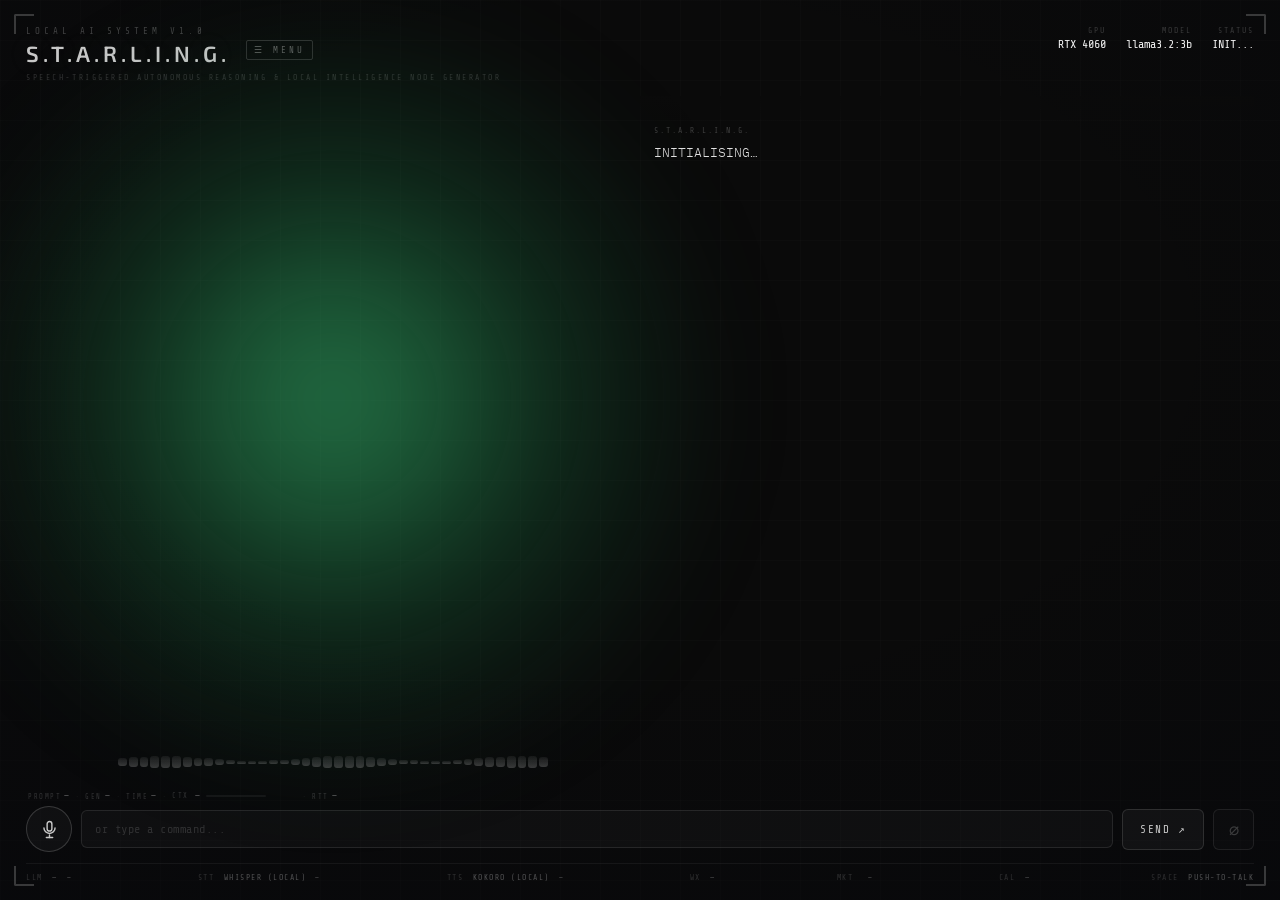
==== commit abb9dd15: "Add animated directions map and route metadata Introduce route geometry, slowdown heuristics, and a " ====
--- a/frontend/index.html
+++ b/frontend/index.html
@@ -8,7 +8,7 @@
   <link rel="preconnect" href="https://fonts.googleapis.com" />
   <link rel="preconnect" href="https://fonts.gstatic.com" crossorigin />
   <link href="https://fonts.googleapis.com/css2?family=Exo+2:wght@300;400;600&family=Share+Tech+Mono&display=swap" rel="stylesheet" />
-  <link rel="stylesheet" href="style.css?v=2" />
+  <link rel="stylesheet" href="style.css?v=3" />
 </head>
 <body>
   <!-- Fuzzy tool confirmation banner (Tier 2 — fuzzy recovery) -->
@@ -349,6 +349,14 @@
             </div>
           </div>
           <div class="directions-traffic" id="directions-traffic">—</div>
+          <div class="directions-map-wrap" id="directions-map-wrap">
+            <canvas class="directions-map-canvas" id="directions-map-canvas" aria-label="Directions route map"></canvas>
+            <div class="directions-map-fallback" id="directions-map-fallback"></div>
+          </div>
+          <div class="directions-map-legend" id="directions-map-legend">
+            <span class="dir-legend-item"><span class="dir-legend-swatch dir-legend-route"></span> NEON ROUTE</span>
+            <span class="dir-legend-item"><span class="dir-legend-swatch dir-legend-slow"></span> ESTIMATED SLOWDOWN</span>
+          </div>
         </div>
       </div>
 
@@ -1102,6 +1110,6 @@
     }).catch(() => null);
   </script>
 
-  <script type="module" src="app.js?v=8"></script>
+  <script type="module" src="app.js?v=9"></script>
 </body>
 </html>
--- a/frontend/style.css
+++ b/frontend/style.css
@@ -1650,6 +1650,8 @@
   display: flex;
   flex-direction: column;
   gap: 10px;
+  height: 100%;
+  min-height: 0;
 }
 
 .directions-panel.hidden {
@@ -1700,6 +1702,7 @@
   display: flex;
   flex-direction: column;
   gap: 10px;
+  flex: 1;
   min-height: 0;
 }
 
@@ -1749,6 +1752,68 @@
   color: #888;
   letter-spacing: 0.08em;
   text-transform: uppercase;
+}
+
+.directions-map-wrap {
+  position: relative;
+  width: 100%;
+  min-height: 260px;
+  flex: 1;
+  border: 1px solid rgba(255, 255, 255, 0.08);
+  border-radius: 8px;
+  background: #090909;
+  overflow: hidden;
+}
+
+.directions-map-canvas {
+  display: block;
+  width: 100%;
+  height: 100%;
+}
+
+.directions-map-fallback {
+  position: absolute;
+  left: 10px;
+  bottom: 8px;
+  font-size: 0.58rem;
+  letter-spacing: 0.08em;
+  color: rgba(220, 220, 220, 0.8);
+  text-transform: uppercase;
+  pointer-events: none;
+}
+
+.directions-map-legend {
+  display: flex;
+  align-items: center;
+  gap: 18px;
+  flex-wrap: wrap;
+}
+
+.dir-legend-item {
+  display: inline-flex;
+  align-items: center;
+  gap: 7px;
+  font-size: 0.56rem;
+  letter-spacing: 0.1em;
+  color: #9f9f9f;
+  text-transform: uppercase;
+}
+
+.dir-legend-swatch {
+  width: 18px;
+  height: 2px;
+  display: inline-block;
+  border-radius: 2px;
+}
+
+.dir-legend-route {
+  background: #37f3ff;
+  box-shadow: 0 0 8px rgba(55, 243, 255, 0.45);
+}
+
+.dir-legend-slow {
+  background: #ffd84d;
+  box-shadow: 0 0 8px rgba(255, 216, 77, 0.45);
 }
 
 /* Reset inline defaults — directions panel lives at body-cols level. */
@@ -1785,6 +1850,11 @@
 @media (max-width: 980px) {
   .directions-metrics {
     grid-template-columns: 1fr;
+  }
+
+  .directions-map-wrap {
+    min-height: 210px;
+    flex: 0 0 210px;
   }
 }
 
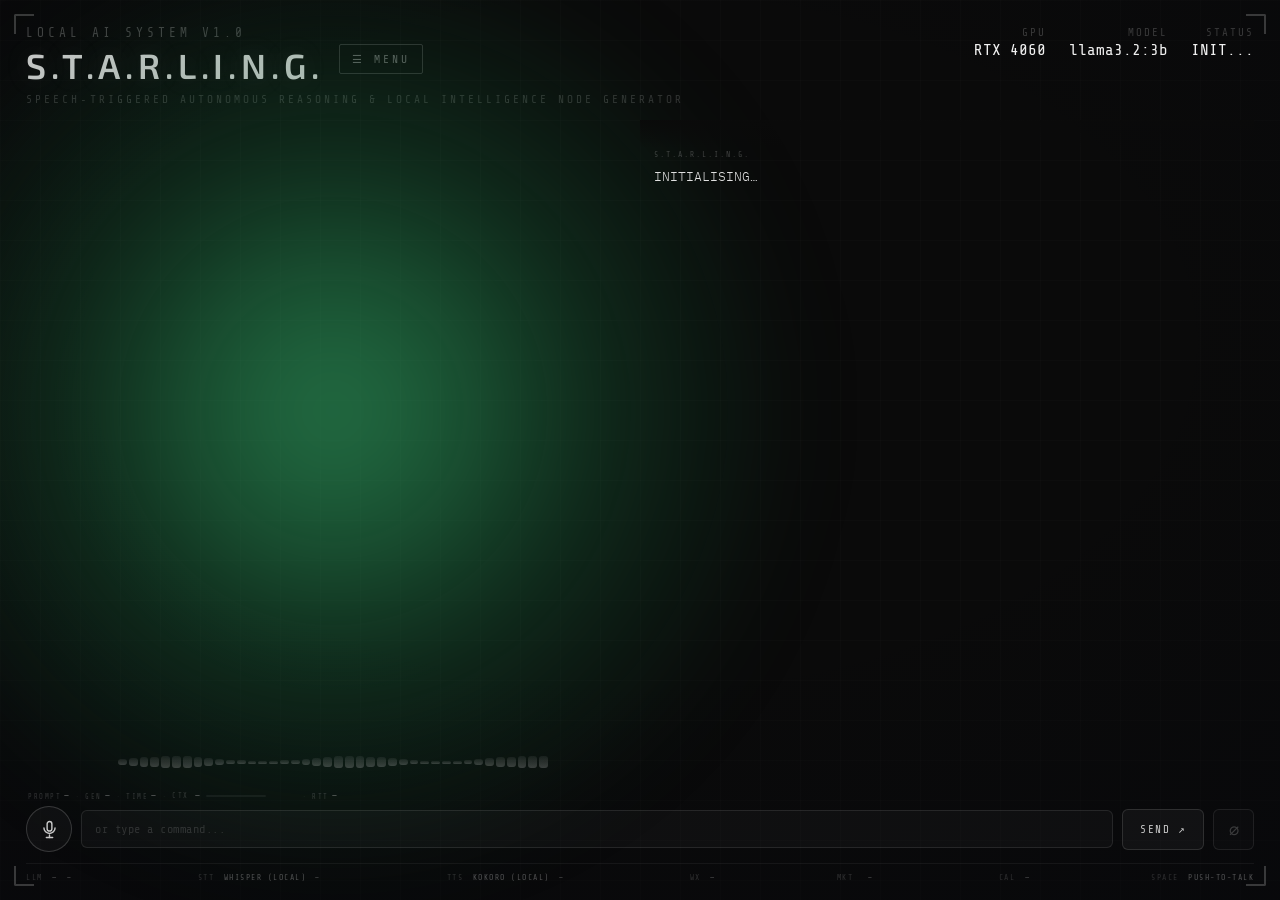
==== commit 84c4af17: "Add Research Papers tool Introduce a new Research Papers tool backed by arXiv and Semantic Scholar. " ====
--- a/frontend/index.html
+++ b/frontend/index.html
@@ -430,6 +430,20 @@
         <div class="news-footer">
           <button class="news-refresh-btn" id="news-refresh-btn">↻ REFRESH</button>
           <span class="news-fetched" id="news-fetched">—</span>
+        </div>
+      </div>
+
+      <!-- Research Papers Panel — zero-width in normal mode, expands in papers-mode -->
+      <div class="papers-panel hidden" id="papers-panel">
+        <div class="papers-header">
+          <div class="papers-title" id="papers-title">RESEARCH PAPERS</div>
+          <div class="papers-meta" id="papers-meta">—</div>
+          <button class="papers-refresh-btn" id="papers-refresh-btn">REFRESH</button>
+          <button class="papers-close-btn" id="papers-close-btn" title="Close papers panel">&#x2715;</button>
+        </div>
+        <div class="papers-list" id="papers-list"></div>
+        <div class="papers-footer">
+          <span class="papers-fetched" id="papers-fetched">—</span>
         </div>
       </div>
 
--- a/frontend/style.css
+++ b/frontend/style.css
@@ -19,6 +19,16 @@
   --g:    #f0f0f0;   /* light grey / near-white */
   --bg:   #0a0a0a;
   --text: #c8c8c8;
+
+  /* Responsive UI scale controls (Issue: core UI too small). */
+  --sphere-size: clamp(250px, 24vmin, 360px);
+  --hdr-system-size: clamp(0.62rem, 0.3vw + 0.56rem, 0.82rem);
+  --hdr-title-size: clamp(1.65rem, 1.1vw + 1.3rem, 2.55rem);
+  --hdr-subtitle-size: clamp(0.58rem, 0.25vw + 0.5rem, 0.8rem);
+  --metric-label-size: clamp(0.58rem, 0.22vw + 0.5rem, 0.74rem);
+  --metric-value-size: clamp(0.86rem, 0.35vw + 0.72rem, 1.15rem);
+  --menu-btn-size: clamp(0.58rem, 0.26vw + 0.5rem, 0.8rem);
+  --menu-btn-height: clamp(22px, 1.1vw + 16px, 30px);
 }
 
 html, body {
@@ -97,19 +107,19 @@
 }
 .hdr-system {
   font-family: 'Share Tech Mono', monospace;
-  font-size: 9px; letter-spacing: 4px;
+  font-size: var(--hdr-system-size); letter-spacing: clamp(2px, 0.25vw + 1px, 4px);
   color: rgba(200,200,200,0.3); text-transform: uppercase; margin-bottom: 4px;
 }
 .hdr-name {
-  font-size: 22px; font-weight: 600; letter-spacing: 4px; color: var(--c);
+  font-size: var(--hdr-title-size); font-weight: 600; letter-spacing: clamp(2px, 0.3vw + 1px, 5px); color: var(--c);
   text-shadow: 0 0 28px rgba(200,200,200,0.15), 0 0 64px rgba(200,200,200,0.05);
 }
 .hdr-fullname {
   font-family: 'Share Tech Mono', monospace;
-  font-size: 8px; letter-spacing: 2.5px;
+  font-size: var(--hdr-subtitle-size); letter-spacing: clamp(1px, 0.18vw + 0.8px, 3px);
   color: rgba(200,200,200,0.22); text-transform: uppercase;
 }
-.hdr-stats { display: flex; gap: 20px; align-items: flex-end; }
+.hdr-stats { display: flex; gap: clamp(14px, 1vw + 10px, 28px); align-items: flex-end; }
 .stat { text-align: right; }
 
 /* ── Power button ────────────────────────────────────────────────────────── */
@@ -121,8 +131,8 @@
   background: transparent;
   border: 1px solid rgba(200,200,200,0.2);
   color: rgba(200,200,200,0.45);
-  font-size: 9px; letter-spacing: 3px;
-  padding: 3px 7px; height: 20px;
+  font-size: var(--menu-btn-size); letter-spacing: clamp(1.5px, 0.2vw + 1px, 3px);
+  padding: 3px clamp(8px, 0.6vw + 5px, 12px); height: var(--menu-btn-height);
   border-radius: 2px; cursor: pointer;
   font-family: 'Share Tech Mono', monospace;
   transition: color 0.2s, border-color 0.2s, box-shadow 0.2s;
@@ -213,12 +223,12 @@
 }
 .stat-lbl {
   font-family: 'Share Tech Mono', monospace;
-  font-size: 8px; letter-spacing: 2px;
+  font-size: var(--metric-label-size); letter-spacing: clamp(1px, 0.12vw + 0.6px, 2px);
   color: rgba(200,200,200,0.25); text-transform: uppercase; margin-bottom: 2px;
 }
 .stat-val {
   font-family: 'Share Tech Mono', monospace;
-  font-size: 12px; color: var(--g);
+  font-size: var(--metric-value-size); color: var(--g);
 }
 
 /* ── Two-column body layout ──────────────────────────────────────────────── */
@@ -227,6 +237,89 @@
   display: flex; flex-direction: row;
   position: relative; z-index: 1;
 }
+
+/* ── Panel stack layering (Issue: panel crowding) ────────────────────────── */
+.starling.has-panel-stack .body-cols {
+  overflow: hidden;
+}
+
+.starling.has-panel-stack .col-left {
+  width: 37% !important;
+  flex-direction: column;
+  align-items: center;
+  justify-content: flex-start;
+  padding-top: 16px;
+  transform: none;
+  overflow: hidden;
+}
+
+.starling.has-panel-stack .col-left .ring-section {
+  width: auto !important;
+}
+
+.starling.has-panel-stack .ring-section {
+  transform: translateY(-10px);
+  transition: transform 0.5s ease;
+}
+
+.starling.has-panel-stack .col-left .chat-panel {
+  flex: 1;
+  width: 100%;
+  min-height: 0;
+  max-height: none;
+  opacity: 0.85;
+}
+
+.starling.has-panel-stack .col-left .msg {
+  font-size: 10px;
+  line-height: 1.45;
+  padding: 4px 0;
+}
+
+.starling.has-panel-stack .body-cols > .panel-stack-item {
+  position: absolute;
+  top: 0;
+  right: 0;
+  left: auto;
+  height: 100%;
+  width: var(--stack-panel-width, 60%) !important;
+  max-width: 68%;
+  margin-left: 0 !important;
+  transform: translateX(calc(var(--panel-stack-offset, 0) * -1px));
+  pointer-events: none;
+  /* Keep layered panels readable despite translucent theme backgrounds. */
+  background-color: rgba(7, 10, 18, 0.88) !important;
+  backdrop-filter: blur(8px) saturate(110%);
+  -webkit-backdrop-filter: blur(8px) saturate(110%);
+  border-color: rgba(130, 170, 255, 0.18) !important;
+  box-shadow: 0 8px 28px rgba(0, 0, 0, 0.42);
+  transition: opacity 0.24s ease, filter 0.24s ease, box-shadow 0.24s ease;
+}
+
+.starling.has-panel-stack .body-cols > .panel-stack-top {
+  pointer-events: auto;
+  opacity: 1;
+  filter: none;
+  box-shadow: 0 10px 34px rgba(0, 0, 0, 0.55);
+}
+
+.starling.has-panel-stack .body-cols > .panel-stack-item:not(.panel-stack-top) {
+  opacity: 0.42;
+  filter: saturate(0.7) brightness(0.8);
+}
+
+.starling.has-panel-stack .body-cols > #weather-panel { --stack-panel-width: 58%; }
+.starling.has-panel-stack .body-cols > #directions-panel { --stack-panel-width: 60%; }
+.starling.has-panel-stack .body-cols > #news-panel { --stack-panel-width: 60%; }
+.starling.has-panel-stack .body-cols > #papers-panel { --stack-panel-width: 60%; }
+.starling.has-panel-stack .body-cols > #mkt-panel { --stack-panel-width: 60%; }
+.starling.has-panel-stack .body-cols > #reddit-panel { --stack-panel-width: 60%; }
+.starling.has-panel-stack .body-cols > #yt-panel { --stack-panel-width: 62%; }
+.starling.has-panel-stack .body-cols > #cal-panel { --stack-panel-width: 58%; }
+.starling.has-panel-stack .body-cols > #mail-panel { --stack-panel-width: 58%; }
+.starling.has-panel-stack .body-cols > #journal-panel { --stack-panel-width: 58%; }
+.starling.has-panel-stack .body-cols > #wiki-panel { --stack-panel-width: 55%; }
+.starling.has-panel-stack .body-cols > #browser-panel { --stack-panel-width: 63%; }
 
 /* Left column — row in normal mode: sphere left, chat right */
 .col-left {
@@ -479,7 +572,10 @@
   position: relative; z-index: 1;
 }
 .ring-wrap {
-  position: relative; width: 210px; height: 210px; margin-bottom: 10px;
+  position: relative;
+  width: var(--sphere-size);
+  height: var(--sphere-size);
+  margin-bottom: clamp(10px, 1.3vmin, 18px);
 }
 
 /* ── Sphere canvas ───────────────────────────────────────────────────────── */
@@ -530,7 +626,7 @@
    edge where the canvas ends. */
 .sphere-halo {
   position: absolute;
-  inset: -260px;          /* ~730 px glow field centred on the 210 px ring */
+  inset: calc(var(--sphere-size) * -1.24);
   border-radius: 50%;
   background: radial-gradient(
     circle at 50% 50%,
@@ -2375,6 +2471,255 @@
 }
 
 .starling.news-mode .col-left .msg {
+  font-size: 10px;
+  line-height: 1.45;
+  padding: 4px 0;
+}
+
+/* ═══════════════════════════════════════════════════════════════════════════ */
+/* ── Research Papers Panel ───────────────────────────────────────────────── */
+/* ═══════════════════════════════════════════════════════════════════════════ */
+
+.papers-panel {
+  width: 100%;
+  background: rgba(255, 255, 255, 0.02);
+  border: 1px solid rgba(255, 255, 255, 0.08);
+  border-radius: 10px;
+  padding: 16px 20px 14px;
+  margin-top: 12px;
+  animation: weatherFadeIn 0.35s ease;
+  display: flex;
+  flex-direction: column;
+  gap: 10px;
+}
+
+.papers-panel.hidden {
+  display: none;
+}
+
+.papers-header {
+  display: flex;
+  justify-content: space-between;
+  align-items: baseline;
+  border-bottom: 1px solid rgba(255, 255, 255, 0.06);
+  padding-bottom: 8px;
+  gap: 8px;
+}
+
+.papers-title {
+  font-family: 'Share Tech Mono', monospace;
+  font-size: clamp(0.75rem, 1.4vw, 0.95rem);
+  color: #e0e0e0;
+  letter-spacing: 0.14em;
+  flex: 1;
+}
+
+.papers-meta {
+  font-size: 0.6rem;
+  color: #555;
+  letter-spacing: 0.08em;
+}
+
+.papers-refresh-btn {
+  background: rgba(255, 255, 255, 0.04);
+  border: 1px solid rgba(255, 255, 255, 0.08);
+  border-radius: 5px;
+  color: #777;
+  cursor: pointer;
+  font-family: 'Share Tech Mono', monospace;
+  font-size: 0.62rem;
+  letter-spacing: 0.1em;
+  padding: 4px 10px;
+  transition: background 0.15s, color 0.15s;
+}
+
+.papers-refresh-btn:hover {
+  background: rgba(255, 255, 255, 0.08);
+  color: #bbb;
+}
+
+.papers-close-btn {
+  background: none;
+  border: none;
+  color: #555;
+  cursor: pointer;
+  font-size: 0.75rem;
+  line-height: 1;
+  padding: 2px 4px;
+  transition: color 0.15s;
+  flex-shrink: 0;
+}
+
+.papers-close-btn:hover {
+  color: #ccc;
+}
+
+.papers-list {
+  display: flex;
+  flex-direction: column;
+  gap: 6px;
+  max-height: 340px;
+  overflow-y: auto;
+}
+
+@keyframes papersCardIn {
+  from { opacity: 0; transform: translateY(6px); }
+  to   { opacity: 1; transform: translateY(0); }
+}
+
+.papers-item {
+  display: flex;
+  flex-direction: column;
+  gap: 4px;
+  padding: 8px 10px;
+  background: rgba(255, 255, 255, 0.02);
+  border-radius: 6px;
+  border-left: 2px solid rgba(255, 255, 255, 0.07);
+  animation: papersCardIn 0.28s ease both;
+  animation-delay: var(--card-delay, 0ms);
+}
+
+.papers-item-meta {
+  display: flex;
+  gap: 8px;
+  align-items: center;
+  flex-wrap: wrap;
+}
+
+.papers-source,
+.papers-date,
+.papers-venue,
+.papers-citations {
+  font-size: 0.58rem;
+  color: #555;
+  letter-spacing: 0.08em;
+}
+
+.papers-source {
+  color: #777;
+  text-transform: uppercase;
+}
+
+.papers-venue,
+.papers-citations {
+  border: 1px solid rgba(255, 255, 255, 0.07);
+  border-radius: 3px;
+  padding: 1px 4px;
+}
+
+.papers-meta-sep {
+  font-size: 0.5rem;
+  color: #333;
+  user-select: none;
+}
+
+.papers-item-title {
+  font-size: 0.82rem;
+  color: #ddd;
+  line-height: 1.35;
+  text-decoration: none;
+}
+
+a.papers-item-title:hover {
+  color: #f0f0f0;
+  text-decoration: underline;
+}
+
+.papers-authors {
+  font-size: 0.62rem;
+  color: #777;
+  line-height: 1.35;
+}
+
+.papers-summary {
+  font-size: 0.68rem;
+  color: #666;
+  line-height: 1.4;
+}
+
+.papers-empty {
+  font-size: 0.68rem;
+  color: #777;
+  padding: 10px;
+  border: 1px dashed rgba(255, 255, 255, 0.08);
+  border-radius: 6px;
+}
+
+.papers-footer {
+  border-top: 1px solid rgba(255, 255, 255, 0.05);
+  padding-top: 8px;
+}
+
+.papers-fetched {
+  font-size: 0.58rem;
+  color: #444;
+  letter-spacing: 0.08em;
+}
+
+/* papers-mode layout (mirrors news-mode) */
+.body-cols > .papers-panel {
+  flex-shrink: 0;
+  width: 0;
+  overflow: hidden;
+  opacity: 0;
+  margin-top: 0;
+  padding: 0;
+  border: none;
+  border-radius: 0;
+  background: transparent;
+  animation: none;
+  box-sizing: border-box;
+  transition: width 0.5s ease, opacity 0.4s ease 0.3s, padding 0.5s ease;
+}
+
+.body-cols > .papers-panel.hidden {
+  display: flex;
+}
+
+.starling.papers-mode .body-cols > .papers-panel {
+  width: 60%;
+  opacity: 1;
+  padding: 20px 20px 14px;
+  border: 1px solid rgba(255, 255, 255, 0.08);
+  border-radius: 10px;
+  background: rgba(255, 255, 255, 0.02);
+  margin-left: 1%;
+  overflow: hidden;
+}
+
+.starling.papers-mode .body-cols > .papers-panel .papers-list {
+  max-height: none;
+  flex: 1;
+}
+
+.starling.papers-mode .col-left {
+  width: 37%;
+  flex-direction: column;
+  align-items: center;
+  justify-content: flex-start;
+  padding-top: 16px;
+  transform: none;
+  overflow: hidden;
+}
+
+.starling.papers-mode .col-left .ring-section {
+  width: auto;
+}
+
+.starling.papers-mode .ring-section {
+  transform: translateY(-10px);
+  transition: transform 0.5s ease;
+}
+
+.starling.papers-mode .col-left .chat-panel {
+  flex: 1;
+  width: 100%;
+  min-height: 0;
+  max-height: none;
+  opacity: 0.85;
+}
+
+.starling.papers-mode .col-left .msg {
   font-size: 10px;
   line-height: 1.45;
   padding: 4px 0;
